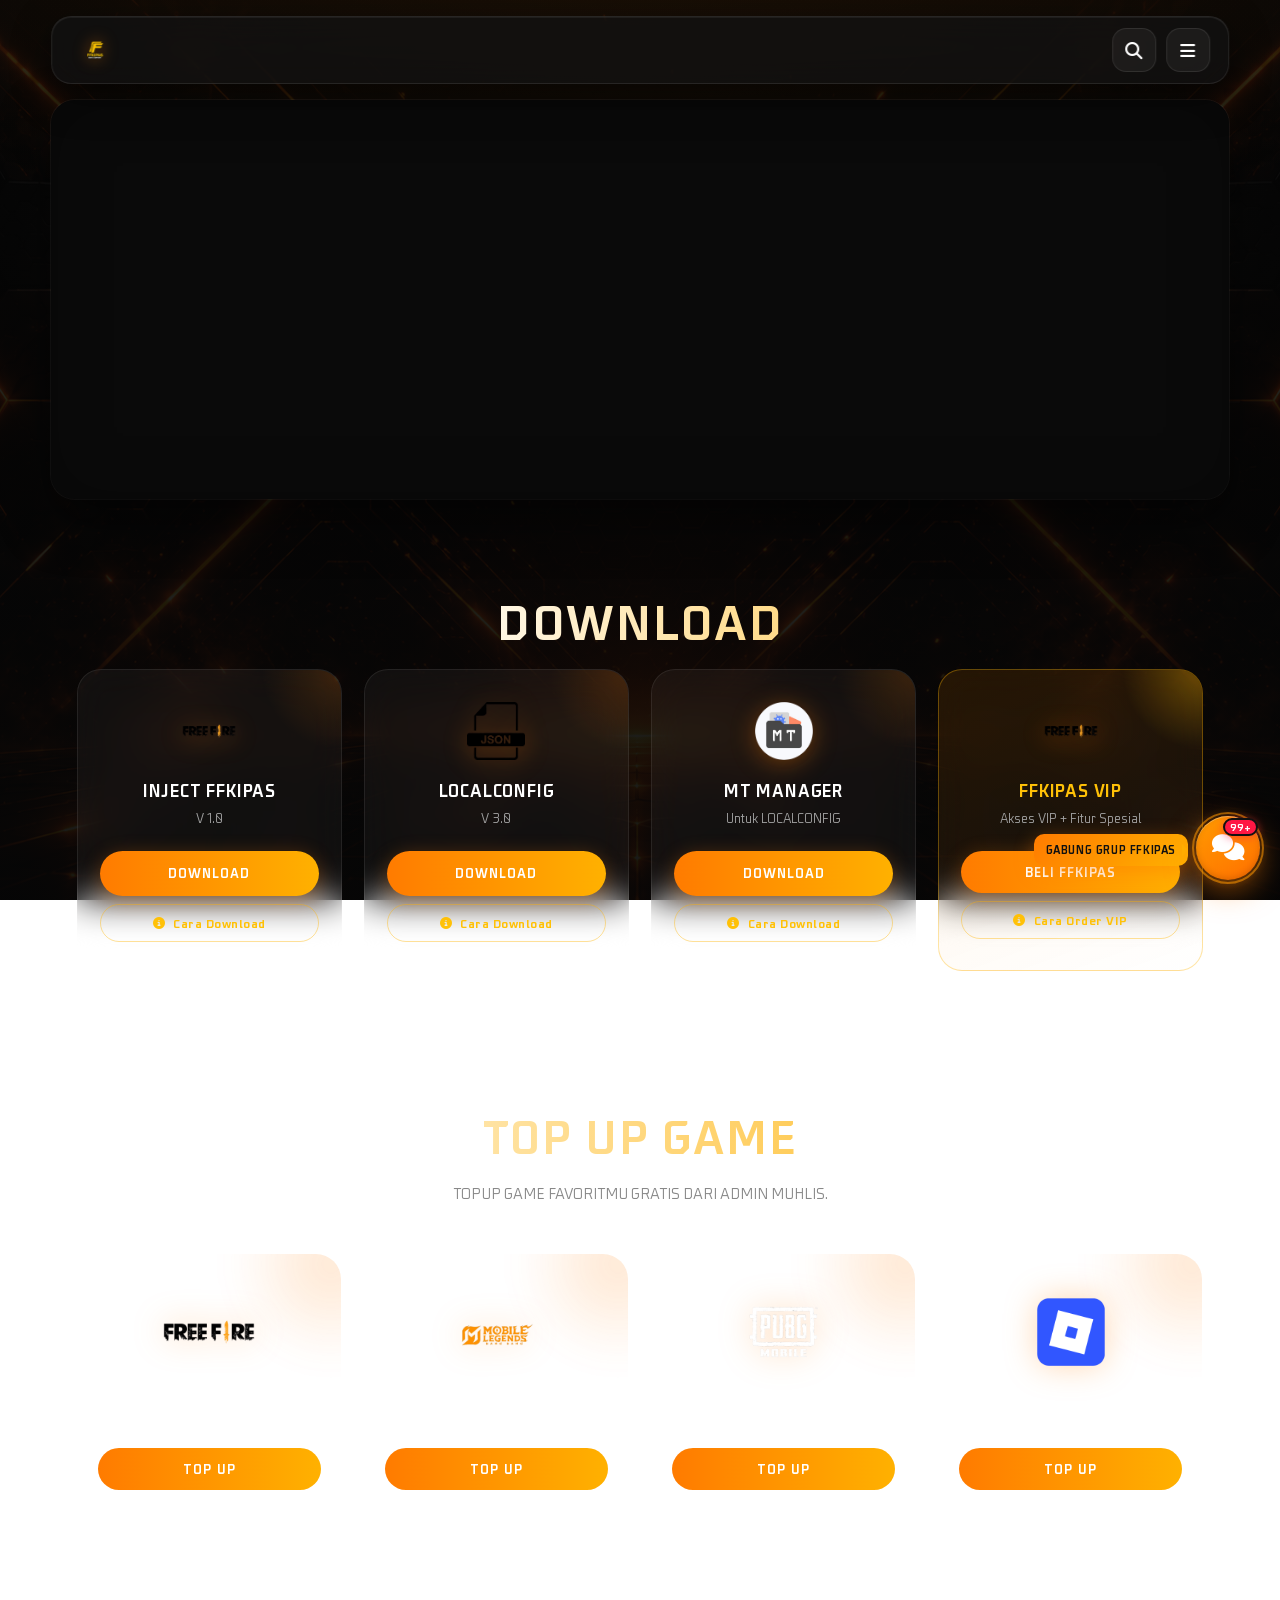
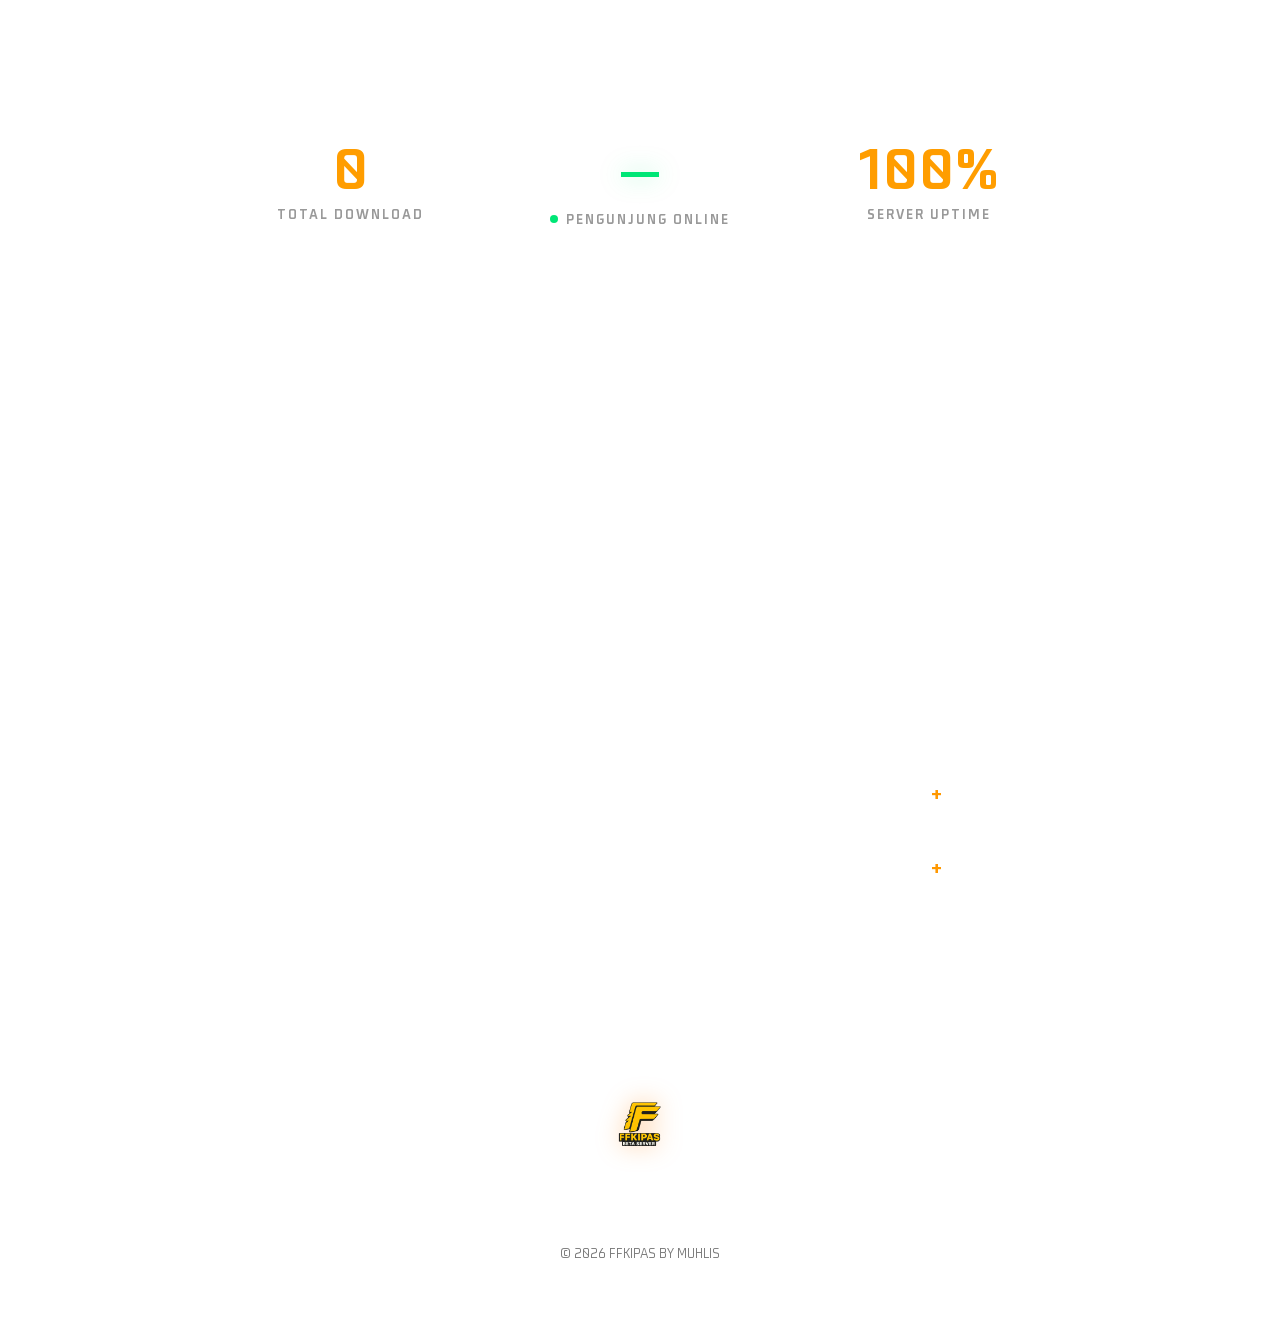
==== index.html @ 168adf54 "Add files via upload" ====
<!DOCTYPE html>
<html lang="id">
<head>
<meta charset="utf-8"/>
<meta content="width=device-width, initial-scale=1.0" name="viewport"/>
<title>FFKIPAS DOWNLOAD</title>
<meta content="Official Download Center FFKIPAS" name="description"/>
<meta content="FFKIPAS BY MUHLIS" property="og:title"/>
<meta content="Download versi terbaru FFKIPAS" property="og:description"/>
<meta content="assets/og-image.png" property="og:image"/>
<meta content="website" property="og:type"/>
<link href="assets/favicon.png" rel="icon"/>
<link href="https://fonts.googleapis.com" rel="preconnect"/>
<link crossorigin="" href="https://fonts.gstatic.com" rel="preconnect"/>
<link href="https://fonts.googleapis.com/css2?family=Orbitron:wght@600;700;800;900&family=Oxanium:wght@500;600;700;800&family=Outfit:wght@300;400;500;600;700;800&display=swap" rel="stylesheet"/>
<link href="style.css?v=20260812n" rel="stylesheet"/>
<link rel="stylesheet" href="https://cdnjs.cloudflare.com/ajax/libs/font-awesome/6.7.2/css/all.min.css">
</head>
<body>

<header class="header">
    <a href="#" class="logo">
        <img src="assets/logo.png" alt="FFKIPAS">
    </a>
    <div class="header-actions">
        <button class="glass-btn" id="searchBtn" title="Cari">
            <i class="fa-solid fa-magnifying-glass"></i>
        </button>
        <button class="glass-btn" id="menuBtn" title="Menu">
            <i class="fa-solid fa-bars"></i>
        </button>
    </div>
</header>

<!-- SIDE MENU -->
<div class="menu-overlay" id="menuOverlay"></div>
<nav class="side-menu" id="sideMenu">
    <div class="side-menu-header">
        <img src="assets/logo.png" alt="FFKIPAS">
        <span>FFKIPAS</span>
        <button class="menu-close" id="menuClose" type="button">×</button>
    </div>
    <a href="#home" class="side-link"><i class="fa-solid fa-house"></i> Beranda</a>
    <a href="#download" class="side-link"><i class="fa-solid fa-download"></i> Download</a>
    <a href="#topup" class="side-link"><i class="fa-solid fa-gem"></i> Top Up</a>
    <a href="#history" class="side-link"><i class="fa-solid fa-clock-rotate-left"></i> Riwayat</a>
    <a href="#faq" class="side-link"><i class="fa-solid fa-circle-question"></i> FAQ</a>
    <div class="side-menu-footer">
        <a href="https://wa.me/6283138876438" target="_blank"><i class="fa-brands fa-whatsapp"></i> WhatsApp</a>
        <a href="https://t.me/ini_muhlis2" target="_blank"><i class="fa-brands fa-telegram"></i> Telegram</a>
    </div>
</nav>

<!-- SEARCH PANEL -->
<div class="search-overlay" id="searchOverlay"></div>
<div class="search-panel" id="searchPanel">
    <div class="search-panel-box">
        <div class="search-panel-header">
            <i class="fa-solid fa-magnifying-glass"></i>
            <input type="text" id="globalSearch" placeholder="Search..." autocomplete="off">
            <button type="button" id="searchClose" class="search-close">×</button>
        </div>
        <div class="search-results" id="searchResults">
            <button type="button" class="search-item" data-target="download">
                <i class="fa-solid fa-download"></i>
                <div>
                    <strong>Download</strong>
                    <span>Inject FFKIPAS, LocalConfig, MT Manager</span>
                </div>
            </button>
            <button type="button" class="search-item" data-target="topup">
                <i class="fa-solid fa-gem"></i>
                <div>
                    <strong>Top Up Game</strong>
                    <span>Free Fire, MLBB, PUBG, Roblox</span>
                </div>
            </button>
            <button type="button" class="search-item" data-target="history">
                <i class="fa-solid fa-clock-rotate-left"></i>
                <div>
                    <strong>Riwayat Transaksi</strong>
                    <span>Lihat pesanan sebelumnya</span>
                </div>
            </button>
            <button type="button" class="search-item" data-target="faq">
                <i class="fa-solid fa-circle-question"></i>
                <div>
                    <strong>FAQ</strong>
                    <span>Pertanyaan seputar FFKIPAS</span>
                </div>
            </button>
        </div>
        <div class="search-empty" id="searchEmpty" style="display:none">
            Tidak ada hasil untuk pencarian ini
        </div>
    </div>
</div>

<section class="slider" id="home">
    <video class="slide-video" id="heroVideo"
        src="assets/slider/banner.mp4"
        muted
        playsinline
        autoplay
        loop
        preload="metadata"
        poster="assets/slider/download.png">
    </video>
</section>

<section id="download">
    <h2>DOWNLOAD</h2>
    <div class="card-grid">
        <div class="download-card">
            <div class="icon">
                <img src="assets/icon/ffkipas.png" alt="FFKIPAS">
            </div>
            <h3>INJECT FFKIPAS</h3>
            <p>V 1.0</p>
            <div class="card-btns">
                <a class="btn-primary" href="https://sfile.co/xZzMhGPlLZ4">Download</a>
                <button type="button" class="btn-howto open-download-howto">
                    <i class="fa-solid fa-circle-info"></i> Cara Download
                </button>
            </div>
        </div>
        <div class="download-card">
            <div class="icon">
                <img src="assets/icon/localconfig.png" alt="JSON">
            </div>
            <h3>LOCALCONFIG</h3>
            <p>V 3.0</p>
            <div class="card-btns">
                <a class="btn-primary" href="https://sfile.co/tIhQIfM2EnD">Download</a>
                <button type="button" class="btn-howto open-download-howto">
                    <i class="fa-solid fa-circle-info"></i> Cara Download
                </button>
            </div>
        </div>
        <div class="download-card">
            <div class="icon">
                <img src="assets/icon/mtmanager.png" alt="MT Manager">
            </div>
            <h3>MT MANAGER</h3>
            <p>Untuk LOCALCONFIG</p>
            <div class="card-btns">
                <a class="btn-primary" href="https://www.mediafire.com/file/yq1in0o2zk83izl/MT+Manager.apk/file">Download</a>
                <button type="button" class="btn-howto open-download-howto">
                    <i class="fa-solid fa-circle-info"></i> Cara Download
                </button>
            </div>
        </div>
        <div class="download-card vip-card">
            <div class="icon">
                <img src="assets/icon/ffkipas.png" alt="FFKIPAS VIP">
            </div>
            <h3>FFKIPAS VIP</h3>
            <p>Akses VIP + Fitur Spesial</p>
            <div class="card-btns">
                <button type="button" class="btn-primary" id="openVipOrder">BELI FFKIPAS</button>
                <button type="button" class="btn-howto" id="openVipHowTo">
                    <i class="fa-solid fa-circle-info"></i> Cara Order VIP
                </button>
            </div>
        </div>
    </div>
</section>

<section id="topup">
    <h2>TOP UP GAME</h2>
    <p class="topup-desc">
        TOPUP GAME FAVORITMU GRATIS DARI ADMIN MUHLIS.
    </p>
    <div class="topup-grid">
        <div class="game-card" data-banner="assets/banner/freefire.webp" data-game="FREE FIRE">
            <img src="assets/games/freefire.png" alt="Free Fire"/>
            <h3>FREE FIRE</h3>
            <button>TOP UP</button>
        </div>
        <div class="game-card" data-banner="assets/banner/mlbb.webp" data-game="MOBILE LEGENDS">
            <img src="assets/games/mlbb.png" alt="Mobile Legends"/>
            <h3>MOBILE LEGENDS</h3>
            <button>TOP UP</button>
        </div>
        <div class="game-card" data-banner="assets/banner/pubg.webp" data-game="PUBG MOBILE">
            <img src="assets/games/pubg.png" alt="PUBG Mobile"/>
            <h3>PUBG MOBILE</h3>
            <button>TOP UP</button>
        </div>
        <div class="game-card" data-banner="assets/banner/roblox.webp" data-game="ROBLOX">
            <img src="assets/games/roblox.png" alt="Roblox"/>
            <h3>ROBLOX</h3>
            <button>TOP UP</button>
        </div>
    </div>
</section>




<section id="stats">
    <div class="stat">
        <h1 id="counter">0</h1>
        <p>TOTAL DOWNLOAD</p>
    </div>
    <div class="stat online-stat">
        <h1 id="onlineCounter">—</h1>
        <p><span class="online-live-dot" aria-hidden="true"></span> PENGUNJUNG ONLINE</p>
    </div>
    <div class="stat">
        <h1>100%</h1>
        <p>SERVER UPTIME</p>
    </div>
</section>

<section id="history">
    <h2>Riwayat Transaksi</h2>
    <div id="historyList"></div>
</section>

<section id="faq">
    <h2>FAQ</h2>
    <div class="faq-item">
        <button>Apa itu FFKIPAS?</button>
        <div>FFKIPAS ADALAH TOOLS UNTUK PEMAIN MENGGUNAKAN ITEM SEMUA GAME.</div>
    </div>
    <div class="faq-item">
        <button>Apakah Aman?</button>
        <div>YA FFKIPAS SANGAT MENJAGA KEAMANAN DATA PEMAIN.</div>
    </div>
</section>

<footer>
    <img src="assets/logo.png" alt="FFKIPAS"/>
    <h3>MUHLIS DEV</h3>
    <p>© 2026 FFKIPAS BY MUHLIS</p>
</footer>

<!-- TOPUP POPUP -->
<div class="popup" id="popup">
    <div class="popup-box">
        <span class="close" id="closePopup">×</span>
        <img class="popup-banner" id="popupBanner" src="assets/banner/freefire.webp" alt=""/>
        <h2 id="popupTitle">FREE FIRE</h2>
        <input id="uidInput" placeholder="Masukkan UID" type="text"/>
        <input id="serverInput" placeholder="Masukkan Zone ID" type="text" style="display:none"/>
        <h3>Pilih Nominal</h3>
        <div class="diamond-grid" id="diamondGrid"></div>
        <div class="custom-topup">
            <h3>Nominal Bebas Top Up</h3>
            <input type="number" id="customDiamond" placeholder="Masukkan jumlah Diamond / UC / Robux">
            <button id="addCustomTopup">Tambah Nominal</button>
        </div>
        <h3>Metode Pembayaran</h3>
        <div class="payment-grid">
            <div class="pay-card" data-pay="QRIS">
                <img src="assets/payment/qris.png" alt="QRIS"/>
                <p>QRIS</p>
            </div>
            <div class="pay-card" data-pay="DANA">
                <img src="assets/payment/dana.png" alt="DANA"/>
                <p>DANA</p>
            </div>
            <div class="pay-card" data-pay="GoPay">
                <img src="assets/payment/gopay.png" alt="GoPay"/>
                <p>GoPay</p>
            </div>
        </div>
        <div class="total-box">
            <div class="order-summary">
                <h3>Ringkasan Pesanan</h3>
                <p>Game : <span id="summaryGame">-</span></p>
                <p>UID : <span id="summaryUid">-</span></p>
                <p>Nominal : <span id="summaryItem">-</span></p>
                <p>Pembayaran : <span id="summaryPay">-</span></p>
                <p>Total : <span id="summaryPrice">Rp0</span></p>
            </div>
            <h3>Total</h3>
            <h2 id="totalPrice">Rp0</h2>
        </div>
        <button class="buy-btn" id="buyBtn">BELI SEKARANG</button>
    </div>
</div>

<!-- PROCESSING -->
<div class="processing" id="processing">
    <div class="processing-box">
        <div class="loader-circle"></div>
        <h2 id="loadingTitle">Memproses Pesanan...</h2>
        <p id="loadingDesc">Mohon tunggu sebentar.</p>
        <div class="progress">
            <div id="progressBar"></div>
        </div>
        <p id="progressText">0%</p>
    </div>
</div>

<!-- INVOICE -->
<div class="invoice" id="invoice">
    <div class="invoice-box">
        <div class="invoice-header">
            <img src="assets/logo.png" class="invoice-brand" alt=""/>
            <div>
                <h2>FFKIPAS</h2>
                <p>Premium Top Up Center</p>
            </div>
        </div>
        <hr class="invoice-line">
        <h2>Pesanan Berhasil</h2>
        <img id="invoiceLogo" src="" class="invoice-logo" alt=""/>
        <p><b>No. Invoice :</b> <span id="invoiceNumber">-</span></p>
        <p><b>Tanggal :</b> <span id="invoiceDate">-</span></p>
        <p>Status : <span id="invoiceStatus">🟡 Menunggu Pembayaran</span></p>
        <p><b>Game :</b> <span id="invoiceGame">-</span></p>
        <p><b>UID :</b> <span id="invoiceUid">-</span></p>
        <p><b>Nominal :</b> <span id="invoiceItem">-</span></p>
        <p><b>Pembayaran :</b> <span id="invoicePay">-</span></p>
        <p><b>Total :</b> <span id="invoicePrice">Rp0</span></p>
        <button id="copyInvoice">📋 Salin Invoice</button>
        <button id="downloadInvoice">📥 Download Invoice</button>
        <button id="closeInvoice">Tutup</button>
    </div>
</div>

<div class="toast" id="toast">
  <div class="toast-shine" aria-hidden="true"></div>
  <div class="toast-icon">✓</div>
  <div class="toast-body">
    <strong id="toastTitle">Berhasil</strong>
    <span id="toastMsg">Pesanan berhasil dibuat</span>
  </div>
</div>

<!-- Popunder -->
<script src="https://pl29896660.effectivecpmnetwork.com/85/b5/c2/85b5c2fe6104b465c6e6f5bb4deb3a22.js"></script>
<!-- Social Bar -->
<script src="https://pl29896662.effectivecpmnetwork.com/20/06/c7/2006c7c18b1bd25a644a2f8799d58457.js"></script>


<!-- CARA DOWNLOAD -->
<div class="popup" id="downloadHowToPopup">
    <div class="popup-box vip-howto-box">
        <span class="close" id="closeDownloadHowTo">×</span>
        <div class="vip-badge"><i class="fa-solid fa-download"></i> Cara Download</div>
        <h2>Download FFKIPAS</h2>

        <div class="tutorial-video-wrap">
            <p class="tutorial-video-label">Video Tutorial</p>
            <!-- Ganti file di assets/tutorial-download.mp4 ATAU isi data-youtube di bawah -->
            <div class="tutorial-video-box" id="tutorialVideoBox"
                 data-youtube="">
                <video id="tutorialVideo"
                    class="tutorial-video"
                    controls
                    playsinline
                    preload="metadata"
                    poster="assets/slider/download.png">
                    <source src="assets/tutorial-download.mp4" type="video/mp4" />
                    Browser kamu tidak mendukung video.
                </video>
                <!-- Kalau pakai YouTube: isi data-youtube="VIDEO_ID" di tutorialVideoBox, video di atas diganti iframe oleh script -->
            </div>
            <p class="tutorial-video-hint">Tonton dulu biar gak salah pasang</p>
        </div>

        <ol class="vip-howto-steps">
            <li><strong>Pilih file</strong> — Inject FFKIPAS / LocalConfig / MT Manager.</li>
            <li><strong>Klik Download</strong> — ikuti link (sfile / MediaFire).</li>
            <li><strong>Selesaikan iklan</strong> — klik 3x sampai file terbuka (support admin).</li>
            <li><strong>Install / pasang</strong> — Inject di HP; LocalConfig pakai <em>MT Manager</em>.</li>
        </ol>
        <p class="vip-howto-note">
            <strong>Tips:</strong> Aktifkan “Izinkan dari sumber tidak dikenal” di pengaturan HP bila diminta.
            Butuh akses VIP penuh? Order di kartu <strong>FFKIPAS VIP</strong>.
        </p>
        <button type="button" class="buy-btn" id="downloadHowToCloseBtn">Mengerti</button>
    </div>
</div>

<!-- VIP HOW TO ORDER -->
<div class="popup" id="vipHowToPopup">
    <div class="popup-box vip-howto-box">
        <span class="close" id="closeVipHowTo">×</span>
        <div class="vip-badge"><i class="fa-solid fa-circle-info"></i> Cara Order</div>
        <h2>Order FFKIPAS VIP</h2>
        <ol class="vip-howto-steps">
            <li><strong>Pilih paket</strong> (1–8 hari) & isi nama + kontak.</li>
            <li><strong>Bayar QRIS</strong> sesuai nominal paket.</li>
            <li><strong>Upload bukti TF</strong> — wajib, baru order masuk admin.</li>
            <li><strong>Chat privat terbuka</strong> — tunggu admin verifikasi & proses (biasanya 5–15 menit).</li>
        </ol>
        <p class="vip-howto-note">Jam operasional: <strong>09.00 – 23.00 WIB</strong>. Di luar jam tetap bisa order; dibalas saat admin online.</p>
        <button type="button" class="buy-btn" id="vipHowToBuy">Order Sekarang</button>
    </div>
</div>

<!-- VIP ORDER POPUP -->
<div class="popup" id="vipPopup">
    <div class="popup-box vip-popup-box">
        <span class="close" id="closeVipPopup">×</span>
        <div class="vip-step" id="vipStepForm">
            <div class="vip-badge"><i class="fa-solid fa-crown"></i> FFKIPAS VIP</div>
            <h2>Order FFKIPAS VIP</h2>
            <p class="vip-desc">Pilih paket, isi data, bayar QRIS + upload bukti TF. Chat privat terbuka setelah bukti terkirim.</p>
            <div class="vip-pack-grid" id="vipPackGrid"></div>
            <div class="vip-features-box" id="vipFeaturesBox">
                <strong>Isi paket VIP:</strong>
                <ul>
                    <li>Akses FFKIPAS VIP penuh selama masa aktif</li>
                    <li>Chat privat langsung dengan admin</li>
                    <li>Prioritas proses & support</li>
                    <li>Update fitur selama masa paket</li>
                </ul>
            </div>
            <div class="vip-price-tag">Total: Rp<span id="vipPriceLabel">20.000</span></div>
            <p class="vip-pack-selected" id="vipPackSelectedLabel">Paket: 1 Hari</p>
            <div class="vip-coupon-row">
                <input id="vipCouponInput" type="text" maxlength="20" placeholder="Kode kupon (opsional)" autocomplete="off"/>
                <button type="button" id="vipCouponBtn">Pakai</button>
            </div>
            <p class="vip-coupon-msg" id="vipCouponMsg" style="display:none"></p>
            <input id="vipNameInput" type="text" maxlength="24" placeholder="Nama panggilan kamu" autocomplete="off"/>
            <input id="vipContactInput" type="text" maxlength="40" placeholder="No. WhatsApp / Telegram" autocomplete="off"/>
            <input id="vipNoteInput" type="text" maxlength="80" placeholder="Catatan (opsional)" autocomplete="off"/>
            <button type="button" class="buy-btn" id="vipContinueBtn">Lanjut ke Pembayaran QRIS</button>
        </div>
        <div class="vip-step" id="vipStepPay" style="display:none">
            <div class="vip-badge"><i class="fa-solid fa-qrcode"></i> Pembayaran QRIS</div>
            <h2>Scan QRIS</h2>
            <p class="vip-order-meta">Order ID: <strong id="vipOrderIdLabel">-</strong></p>
            <p class="vip-order-meta">Paket: <strong id="vipPayPackLabel">1 Hari</strong></p>
            <p class="vip-order-meta">Total: <strong id="vipPayAmount">Rp20.000</strong> · QRIS</p>
            <div class="vip-qris-wrap">
                <img src="assets/payment/qris-vip.jpeg" alt="QRIS FFKIPAS VIP" id="vipQrisImg" class="vip-qris-img"/>
            </div>
            <p class="vip-pay-hint">Transfer dulu, lalu <strong>wajib upload bukti TF</strong>. Order baru masuk ke admin setelah bukti terkirim.</p>
            <div class="vip-proof-box">
                <input type="file" id="vipProofInput" accept="image/*" hidden>
                <button type="button" class="vip-proof-btn" id="vipProofBtn">
                    <i class="fa-solid fa-camera"></i>
                    <span id="vipProofLabel">Upload Bukti Transfer</span>
                </button>
                <div class="vip-proof-preview" id="vipProofPreview" style="display:none">
                    <img id="vipProofImg" src="" alt="Bukti TF">
                    <button type="button" class="vip-proof-remove" id="vipProofRemove" title="Ganti">×</button>
                </div>
            </div>
            <button type="button" class="buy-btn" id="vipPaidBtn" disabled>Kirim Bukti &amp; Buka Chat</button>
            <button type="button" class="vip-back-btn" id="vipBackBtn">← Kembali</button>
        </div>
    </div>
</div>

<!-- VIP PRIVATE CHAT (1 room per order) -->
<div class="group-chat-overlay" id="vipChatOverlay"></div>
<div class="group-chat-panel vip-chat-panel" id="vipChatPanel">
    <div class="gc-header">
        <div class="gc-header-left">
            <div class="gc-avatar vip-avatar"><i class="fa-solid fa-crown"></i></div>
            <div>
                <strong id="vipChatTitle">CHAT VIP</strong>
                <span id="vipChatSub">Order privat</span>
            </div>
        </div>
        <div class="gc-header-actions">
            <button type="button" class="gc-close" id="vipChatClose" aria-label="Tutup">×</button>
        </div>
    </div>
    <div class="vip-order-banner" id="vipOrderBanner">
        <div class="vip-banner-row">
            <span id="vipBannerText">Order VIP · menunggu verifikasi</span>
            <button type="button" class="vip-copy-id" id="vipCopyOrderId" title="Salin Order ID">
                <i class="fa-regular fa-copy"></i> Salin ID
            </button>
        </div>
        <div class="vip-status-track" id="vipStatusTrack" aria-label="Status order">
            <div class="vst-step" data-step="wait"><span class="vst-dot"></span><span class="vst-label">Menunggu verifikasi</span></div>
            <div class="vst-line"></div>
            <div class="vst-step" data-step="process"><span class="vst-dot"></span><span class="vst-label">Diproses</span></div>
            <div class="vst-line"></div>
            <div class="vst-step" data-step="done"><span class="vst-dot"></span><span class="vst-label">Selesai</span></div>
        </div>
    </div>
    <div class="vip-admin-actions" id="vipAdminActions" style="display:none">
        <button type="button" class="vip-act-btn process" id="vipBtnProcess" title="Tandai sedang diproses">
            <i class="fa-solid fa-spinner"></i> Pesanan diproses
        </button>
        <button type="button" class="vip-act-btn done" id="vipBtnDone" title="Tandai selesai">
            <i class="fa-solid fa-check"></i> Pesanan selesai
        </button>
    </div>
    <div class="gc-messages" id="vipMessages">
        <div class="gc-empty">Belum ada pesan.</div>
    </div>
    <form class="gc-input-bar" id="vipForm">
        <input type="file" id="vipImageInput" accept="image/*" hidden>
        <button type="button" id="vipImageBtn" title="Kirim gambar / bukti transfer"><i class="fa-solid fa-image"></i></button>
        <input type="text" id="vipInput" maxlength="300" placeholder="Tulis pesan ke admin..." autocomplete="off">
        <button type="submit" id="vipSend"><i class="fa-solid fa-paper-plane"></i></button>
    </form>
</div>

<!-- VIP ORDERS LIST (my private rooms) -->
<div class="popup" id="vipListPopup">
    <div class="popup-box vip-list-box">
        <span class="close" id="closeVipList">×</span>
        <h2 id="vipListTitle"><i class="fa-solid fa-crown"></i> Chat VIP Saya</h2>
        <p class="vip-desc" id="vipListDesc">Setiap order punya ruang chat sendiri.</p>
        <div class="vip-filter-bar" id="vipFilterBar" style="display:none">
            <button type="button" class="vip-filter-btn active" data-filter="all">Aktif</button>
            <button type="button" class="vip-filter-btn" data-filter="wait">Menunggu</button>
            <button type="button" class="vip-filter-btn" data-filter="process">Diproses</button>
            <button type="button" class="vip-filter-btn" data-filter="done">Selesai</button>
            <button type="button" class="vip-filter-btn" data-filter="archived">Arsip</button>
        </div>
        <div id="vipOrdersList" class="vip-orders-list"></div>
        <div class="vip-join-by-id" id="vipJoinById">
            <input type="text" id="vipJoinIdInput" maxlength="24" placeholder="Kode Order (opsional)" autocomplete="off"/>
            <button type="button" id="vipJoinIdBtn">Buka</button>
        </div>
        <button type="button" class="buy-btn" id="vipNewOrderFromList">+ Order VIP Baru</button>
    </div>
</div>

<!-- GROUP CHAT ROOM -->
<div class="group-chat-overlay" id="groupChatOverlay"></div>
<div class="group-chat-panel" id="groupChatPanel">
    <div class="gc-header">
        <div class="gc-header-left">
            <div class="gc-avatar"><i class="fa-solid fa-users"></i></div>
            <div>
                <strong>GRUP FFKIPAS ID</strong>
                <span id="gcOnlineLabel">Online</span>
            </div>
        </div>
        <div class="gc-header-actions">
            <button type="button" class="gc-rename" id="gcRenameBtn" title="Ganti nama"><i class="fa-solid fa-pen"></i></button>
            <button type="button" class="gc-close" id="groupChatClose" aria-label="Tutup">×</button>
        </div>
    </div>
    <div class="gc-messages" id="gcMessages">
        <div class="gc-empty" id="gcEmpty">Belum ada pesan. Jadi yang pertama!</div>
    </div>
    <div class="gc-name-bar" id="gcNameBar">
        <div class="gc-profile-pick">
            <input type="file" id="gcAvatarInput" accept="image/*" hidden>
            <button type="button" id="gcAvatarBtn" title="Foto profil">
                <img id="gcAvatarPreview" src="" alt="" style="display:none">
                <i class="fa-solid fa-camera" id="gcAvatarIcon"></i>
            </button>
        </div>
        <input type="text" id="gcNameInput" maxlength="16" placeholder="Nama panggilan kamu..." autocomplete="off">
        <button type="button" id="gcSaveName">Masuk</button>
    </div>
    <div class="gc-reply-bar" id="gcReplyBar" style="display:none">
        <div class="gc-reply-preview">
            <i class="fa-solid fa-reply"></i>
            <div class="gc-reply-info">
                <strong id="gcReplyName">Nama</strong>
                <span id="gcReplyText">Pesan...</span>
            </div>
        </div>
        <button type="button" class="gc-reply-cancel" id="gcReplyCancel" title="Batal balas">×</button>
    </div>
    <form class="gc-input-bar" id="gcForm" style="display:none">
        <input type="file" id="gcImageInput" accept="image/*" hidden>
        <button type="button" id="gcImageBtn" title="Kirim gambar"><i class="fa-solid fa-image"></i></button>
        <input type="text" id="gcInput" maxlength="200" placeholder="Tulis pesan..." autocomplete="off">
        <button type="submit" id="gcSend"><i class="fa-solid fa-paper-plane"></i></button>
    </form>
</div>

<div class="floating-chat">
    <div class="chat-menu" id="chatMenu">
        <div class="chat-menu-header">
            <div class="chat-admin">
                <div class="chat-avatar">
                    <img src="assets/logo.png" alt="Admin">
                    <span class="chat-online-dot" id="adminStatusDot"></span>
                </div>
                <div class="chat-admin-info">
                    <strong>MUHLIS KIPAS</strong>
                    <span id="adminStatusText" class="admin-status online">Online</span>
                </div>
            </div>
        </div>
        <div class="chat-menu-list">
            <button type="button" class="chat-item chat-live" id="openGroupChat">
                <div class="chat-item-icon"><i class="fa-solid fa-users"></i></div>
                <div class="chat-item-text">
                    <strong>GRUP FFKIPAS ID</strong>
                    <span>join grup ffkipas</span>
                </div>
                <i class="fa-solid fa-bolt chat-arrow"></i>
            </button>
            <button type="button" class="chat-item chat-vip" id="openVipChatsBtn">
                <div class="chat-item-icon"><i class="fa-solid fa-crown"></i></div>
                <div class="chat-item-text">
                    <strong id="vipMenuLabel">Chat VIP Saya</strong>
                    <span id="vipMenuSub">Order & support privat</span>
                </div>
                <i class="fa-solid fa-bolt chat-arrow"></i>
            </button>
            <a href="https://wa.me/6283138876438" target="_blank" class="chat-item chat-wa">
                <div class="chat-item-icon"><i class="fa-brands fa-whatsapp"></i></div>
                <div class="chat-item-text">
                    <strong>WhatsApp</strong>
                    <span>Chat langsung admin</span>
                </div>
                <i class="fa-solid fa-arrow-up-right-from-square chat-arrow"></i>
            </a>
            <a href="https://t.me/ini_muhlis2" target="_blank" class="chat-item chat-tg">
                <div class="chat-item-icon"><i class="fa-brands fa-telegram"></i></div>
                <div class="chat-item-text">
                    <strong>Telegram</strong>
                    <span>Hubungi via Telegram</span>
                </div>
                <i class="fa-solid fa-arrow-up-right-from-square chat-arrow"></i>
            </a>
            <a href="https://whatsapp.com/channel/0029VbC3EOH9xVJZHfZ3qJ00" target="_blank" class="chat-item chat-ch">
                <div class="chat-item-icon"><i class="fa-brands fa-whatsapp"></i></div>
                <div class="chat-item-text">
                    <strong>Saluran WA</strong>
                    <span>Update & info terbaru</span>
                </div>
                <i class="fa-solid fa-arrow-up-right-from-square chat-arrow"></i>
            </a>
        </div>
        <div class="chat-menu-footer">
            <i class="fa-solid fa-shield-halved"></i>
            Respon cepat • 24 jam
        </div>
    </div>
    <button id="chatToggle" title="GRUP FFKIPAS ID" type="button">
        <i class="fa-solid fa-comments chat-icon-open"></i>
        <i class="fa-solid fa-xmark chat-icon-close"></i>
        <span class="chat-badge">99+</span>
    </button>
    <div class="chat-fab-label" id="chatFabLabel">GABUNG GRUP FFKIPAS</div>
</div>


<!-- Firebase (Group Chat) -->
<script src="https://www.gstatic.com/firebasejs/10.12.2/firebase-app-compat.js"></script>
<script src="https://www.gstatic.com/firebasejs/10.12.2/firebase-database-compat.js"></script>

<script src="script.js?v=20260812n"></script>
</body>
</html>
---- style.css ----
/* GFF Latin — Free Fire official font */
@font-face {
  font-family: 'GFF Latin';
  src: url('assets/fonts/GFF-Latin-Thin.woff2') format('woff2'),
       url('assets/fonts/GFF-Latin-Thin.woff') format('woff'),
       url('assets/fonts/GFF-Latin-Thin.ttf') format('truetype');
  font-weight: 100;
  font-style: normal;
  font-display: swap;
}
@font-face {
  font-family: 'GFF Latin';
  src: url('assets/fonts/GFF-Latin-Regular.woff2') format('woff2'),
       url('assets/fonts/GFF-Latin-Regular.woff') format('woff'),
       url('assets/fonts/GFF-Latin-Regular.ttf') format('truetype');
  font-weight: 400;
  font-style: normal;
  font-display: swap;
}
@font-face {
  font-family: 'GFF Latin';
  src: url('assets/fonts/GFF-Latin-Medium.woff2') format('woff2'),
       url('assets/fonts/GFF-Latin-Medium.woff') format('woff'),
       url('assets/fonts/GFF-Latin-Medium.ttf') format('truetype');
  font-weight: 500;
  font-style: normal;
  font-display: swap;
}
@font-face {
  font-family: 'GFF Latin';
  src: url('assets/fonts/GFF-Latin-Bold.woff2') format('woff2'),
       url('assets/fonts/GFF-Latin-Bold.woff') format('woff'),
       url('assets/fonts/GFF-Latin-Bold.ttf') format('truetype');
  font-weight: 700;
  font-style: normal;
  font-display: swap;
}

/*====================================
FFKIPAS BY MUHLIS — PREMIUM UI V4
Neon Glass • Modern • Clean
====================================*/

:root {
  --primary: #ff7b00;
  --secondary: #ffb100;
  --accent: #ff9d00;
  --bg: #060606;
  --card: rgba(255, 255, 255, 0.045);
  --card-hover: rgba(255, 255, 255, 0.07);
  --border: rgba(255, 255, 255, 0.08);
  --border-glow: rgba(255, 123, 0, 0.35);
  --text: #ffffff;
  --muted: #a0a0a0;
  --radius: 22px;
  --radius-sm: 14px;
  --shadow: 0 20px 50px rgba(0, 0, 0, 0.4);
  --glow: 0 0 40px rgba(255, 123, 0, 0.25);
  --font: "GFF Latin", "Outfit", system-ui, sans-serif;
  --font-display: "GFF Latin", "Orbitron", "Oxanium", sans-serif;
  --font-tech: "GFF Latin", "Oxanium", "Orbitron", sans-serif;
}

* {
  margin: 0;
  padding: 0;
  box-sizing: border-box;
  scroll-behavior: smooth;
}

html {
  overflow-x: hidden;
}

body {
  font-family: var(--font);
  background:
    radial-gradient(ellipse 80% 50% at 50% -20%, rgba(255, 123, 0, 0.12), transparent),
    linear-gradient(rgba(6, 6, 6, 0.85), rgba(6, 6, 6, 0.92)),
    url("assets/bg.webp");
  background-size: cover;
  background-position: center;
  background-attachment: fixed;
  color: var(--text);
  overflow-x: hidden;
  line-height: 1.5;
  -webkit-font-smoothing: antialiased;
}

/*==============================
HEADER — Floating Glass
==============================*/
.header {
  position: fixed;
  top: 16px;
  left: 50%;
  transform: translateX(-50%);
  width: 92%;
  max-width: 1180px;
  height: 68px;
  padding: 0 18px 0 22px;
  display: flex;
  align-items: center;
  justify-content: space-between;
  background: rgba(18, 18, 18, 0.72);
  backdrop-filter: blur(22px);
  -webkit-backdrop-filter: blur(22px);
  border: 1px solid rgba(255, 255, 255, 0.09);
  border-radius: 20px;
  z-index: 9999;
  box-shadow:
    0 12px 40px rgba(0, 0, 0, 0.45),
    inset 0 1px 0 rgba(255, 255, 255, 0.06);
  transition: height 0.3s ease, background 0.3s ease, box-shadow 0.3s ease;
}

.header.scrolled,
header.scrolled {
  height: 60px;
  background: rgba(12, 12, 12, 0.88);
  box-shadow:
    0 12px 40px rgba(0, 0, 0, 0.5),
    0 0 30px rgba(255, 123, 0, 0.12);
  border-color: rgba(255, 123, 0, 0.2);
}

.logo {
  display: flex;
  align-items: center;
  gap: 12px;
  text-decoration: none;
}

.logo img {
  width: 42px;
  height: 42px;
  object-fit: contain;
  filter: drop-shadow(0 0 8px rgba(255, 123, 0, 0.4));
  transition: transform 0.3s ease;
}

.logo:hover img {
  transform: scale(1.06) rotate(-4deg);
}

.header-actions {
  display: flex;
  gap: 10px;
}

.glass-btn {
  width: 44px;
  height: 44px;
  border-radius: 14px;
  border: 1px solid rgba(255, 255, 255, 0.09);
  background: rgba(255, 255, 255, 0.05);
  color: #fff;
  font-size: 17px;
  cursor: pointer;
  transition: all 0.25s ease;
  display: flex;
  align-items: center;
  justify-content: center;
}

.glass-btn:hover {
  background: rgba(255, 123, 0, 0.18);
  border-color: rgba(255, 123, 0, 0.4);
  color: var(--primary);
  transform: translateY(-2px);
  box-shadow: 0 6px 20px rgba(255, 123, 0, 0.2);
}

.glass-btn.active {
  background: rgba(255, 123, 0, 0.22);
  border-color: rgba(255, 123, 0, 0.5);
  color: var(--primary);
}

/*==============================
SIDE MENU
==============================*/
.menu-overlay {
  position: fixed;
  inset: 0;
  background: rgba(0, 0, 0, 0.55);
  backdrop-filter: blur(4px);
  -webkit-backdrop-filter: blur(4px);
  opacity: 0;
  visibility: hidden;
  pointer-events: none;
  transition: opacity 0.3s ease, visibility 0.3s ease;
  z-index: 10010;
}

.menu-overlay.show {
  opacity: 1;
  visibility: visible;
  pointer-events: auto;
}

.side-menu {
  position: fixed;
  top: 0;
  right: 0;
  width: min(320px, 86vw);
  height: 100%;
  background: linear-gradient(180deg, #161616 0%, #0c0c0c 100%);
  border-left: 1px solid rgba(255, 123, 0, 0.25);
  box-shadow: -20px 0 50px rgba(0, 0, 0, 0.5);
  z-index: 10011;
  transform: translateX(110%);
  transition: transform 0.35s cubic-bezier(0.22, 1, 0.36, 1);
  display: flex;
  flex-direction: column;
  padding: 0 0 24px;
  overflow-y: auto;
  pointer-events: none; /* kritis: jangan blokir klik kanan saat tertutup */
  visibility: hidden;
}

.side-menu.open {
  transform: translateX(0);
  pointer-events: auto;
  visibility: visible;
}

.side-menu-header {
  display: flex;
  align-items: center;
  gap: 12px;
  padding: 22px 20px 18px;
  border-bottom: 1px solid rgba(255, 255, 255, 0.07);
  position: relative;
}

.side-menu-header img {
  width: 40px;
  height: 40px;
  object-fit: contain;
  filter: drop-shadow(0 0 8px rgba(255, 123, 0, 0.35));
}

.side-menu-header span {
  font-family: var(--font-display);
  font-weight: 800;
  font-size: 18px;
  letter-spacing: 1.5px;
  color: #ffb100;
}

.menu-close {
  margin-left: auto;
  width: 40px;
  height: 40px;
  border: 1px solid rgba(255, 255, 255, 0.1);
  border-radius: 12px;
  background: rgba(255, 255, 255, 0.05);
  color: #fff;
  font-size: 24px;
  line-height: 1;
  cursor: pointer;
  transition: all 0.2s ease;
}

.menu-close:hover {
  background: rgba(255, 123, 0, 0.2);
  border-color: rgba(255, 123, 0, 0.45);
  color: #ff7b00;
}

.side-link {
  display: flex;
  align-items: center;
  gap: 14px;
  padding: 15px 22px;
  color: #ddd;
  text-decoration: none;
  font-family: var(--font-tech);
  font-size: 14px;
  font-weight: 600;
  letter-spacing: 0.6px;
  text-transform: uppercase;
  border-bottom: 1px solid rgba(255, 255, 255, 0.04);
  transition: all 0.25s ease;
}

.side-link i {
  width: 22px;
  text-align: center;
  color: #ff9800;
  font-size: 16px;
}

.side-link:hover {
  background: rgba(255, 123, 0, 0.1);
  color: #fff;
  padding-left: 28px;
}

.side-menu-footer {
  margin-top: auto;
  padding: 20px 18px 0;
  display: flex;
  flex-direction: column;
  gap: 10px;
}

.side-menu-footer a {
  display: flex;
  align-items: center;
  justify-content: center;
  gap: 10px;
  padding: 13px;
  border-radius: 14px;
  text-decoration: none;
  font-weight: 700;
  font-size: 14px;
  transition: transform 0.2s, box-shadow 0.2s;
}

.side-menu-footer a:first-child {
  background: linear-gradient(90deg, #25d366, #128c7e);
  color: #fff;
}

.side-menu-footer a:last-child {
  background: linear-gradient(90deg, #2aabee, #229ed9);
  color: #fff;
}

.side-menu-footer a:hover {
  transform: translateY(-2px);
  box-shadow: 0 8px 20px rgba(0, 0, 0, 0.3);
}

/*==============================
SEARCH PANEL
==============================*/
.search-overlay {
  position: fixed;
  inset: 0;
  background: rgba(0, 0, 0, 0.6);
  backdrop-filter: blur(6px);
  -webkit-backdrop-filter: blur(6px);
  opacity: 0;
  visibility: hidden;
  pointer-events: none;
  transition: opacity 0.25s ease, visibility 0.25s ease;
  z-index: 10020;
}

.search-overlay.show {
  opacity: 1;
  visibility: visible;
  pointer-events: auto;
}

.search-panel {
  position: fixed;
  top: 0;
  left: 0;
  right: 0;
  z-index: 10021;
  display: flex;
  justify-content: center;
  padding: 18px 16px 0;
  pointer-events: none;
  opacity: 0;
  visibility: hidden;
  transform: translateY(-12px);
  transition: opacity 0.25s ease, transform 0.25s ease, visibility 0.25s ease;
}

.search-panel.show {
  opacity: 1;
  visibility: visible;
  transform: translateY(0);
  pointer-events: auto;
}

.search-panel-box {
  width: min(520px, 100%);
  background: linear-gradient(180deg, #1a1a1a, #111);
  border: 1px solid rgba(255, 123, 0, 0.28);
  border-radius: 20px;
  box-shadow:
    0 24px 60px rgba(0, 0, 0, 0.55),
    0 0 40px rgba(255, 123, 0, 0.12);
  overflow: hidden;
  margin-top: 70px;
}

.search-panel-header {
  display: flex;
  align-items: center;
  gap: 12px;
  padding: 14px 16px;
  border-bottom: 1px solid rgba(255, 255, 255, 0.07);
}

.search-panel-header > i {
  color: #ff9800;
  font-size: 16px;
  flex-shrink: 0;
}

#globalSearch {
  flex: 1;
  background: none;
  border: none;
  outline: none;
  color: #fff;
  font-size: 15px;
  font-family: inherit;
  min-width: 0;
}

#globalSearch::placeholder {
  color: #666;
}

.search-close {
  width: 36px;
  height: 36px;
  border: 1px solid rgba(255, 255, 255, 0.1);
  border-radius: 10px;
  background: rgba(255, 255, 255, 0.05);
  color: #fff;
  font-size: 20px;
  line-height: 1;
  cursor: pointer;
  flex-shrink: 0;
  transition: all 0.2s;
}

.search-close:hover {
  background: rgba(255, 123, 0, 0.2);
  border-color: rgba(255, 123, 0, 0.4);
  color: #ff7b00;
}

.search-results {
  padding: 8px;
  max-height: min(420px, 55vh);
  overflow-y: auto;
}

.search-item {
  width: 100%;
  display: flex;
  align-items: center;
  gap: 14px;
  padding: 13px 14px;
  border: none;
  border-radius: 14px;
  background: transparent;
  color: #fff;
  text-align: left;
  cursor: pointer;
  transition: background 0.2s;
  font-family: inherit;
}

.search-item:hover,
.search-item.active {
  background: rgba(255, 123, 0, 0.12);
}

.search-item i {
  width: 40px;
  height: 40px;
  border-radius: 12px;
  background: rgba(255, 140, 0, 0.12);
  border: 1px solid rgba(255, 170, 0, 0.25);
  display: flex;
  align-items: center;
  justify-content: center;
  color: #ffb300;
  font-size: 15px;
  flex-shrink: 0;
}

.search-item strong {
  display: block;
  font-size: 14px;
  font-weight: 700;
  margin-bottom: 2px;
}

.search-item span {
  display: block;
  font-size: 12px;
  color: #888;
}

.search-item.hidden-item {
  display: none;
}

.search-empty {
  padding: 28px 16px;
  text-align: center;
  color: #777;
  font-size: 14px;
}


/*==============================
SLIDER — Single Video
==============================*/
.slider {
  width: 92%;
  max-width: 1180px;
  margin: 100px auto 36px;
  overflow: hidden;
  border-radius: 24px;
  box-shadow:
    0 20px 50px rgba(0, 0, 0, 0.5),
    0 0 0 1px rgba(255, 255, 255, 0.06);
  position: relative;
  background: #0a0a0a;
}

.slider::after {
  content: "";
  position: absolute;
  inset: 0;
  border-radius: 24px;
  pointer-events: none;
  box-shadow: inset 0 0 60px rgba(0, 0, 0, 0.25);
  z-index: 2;
}

.slider .slide-video {
  width: 100%;
  aspect-ratio: 1920 / 650;
  height: auto;
  object-fit: cover;
  display: block;
  background: #0a0a0a;
  pointer-events: none;
}

/*==============================
SECTION TITLES
==============================*/
section h2 {
  font-family: var(--font-display);
  font-weight: 800;
  letter-spacing: 2px;
  text-transform: uppercase;
}

/* offset header fixed saat lompat ke section (/history, /download, dll) */
section[id] {
  scroll-margin-top: 90px;
}

/*==============================
DOWNLOAD SECTION
==============================*/
#download {
  padding: 50px 6% 90px;
  text-align: center;
}

#download > h2 {
  font-size: clamp(28px, 7vw, 48px);
  margin-bottom: 40px;
  background: linear-gradient(90deg, #fff 30%, #ffb100);
  -webkit-background-clip: text;
  -webkit-text-fill-color: transparent;
  background-clip: text;
}

.card-grid {
  display: grid;
  grid-template-columns: repeat(4, 1fr);
  gap: 22px;
  max-width: 1180px;
  margin: 0 auto;
}

.download-card {
  background: var(--card);
  backdrop-filter: blur(18px);
  -webkit-backdrop-filter: blur(18px);
  border: 1px solid var(--border);
  border-radius: 24px;
  padding: 32px 22px 28px;
  transition: all 0.35s cubic-bezier(0.22, 1, 0.36, 1);
  position: relative;
  overflow: hidden;
}

.download-card::before {
  content: "";
  position: absolute;
  top: -80px;
  right: -80px;
  width: 160px;
  height: 160px;
  background: radial-gradient(circle, rgba(255, 123, 0, 0.18), transparent 70%);
  transition: transform 0.4s ease;
}

.download-card::after {
  content: "";
  position: absolute;
  top: -100%;
  left: -50%;
  width: 50%;
  height: 200%;
  background: linear-gradient(
    105deg,
    transparent 20%,
    rgba(255, 255, 255, 0.12) 50%,
    transparent 80%
  );
  transform: rotate(25deg);
  transition: left 0.7s ease;
  pointer-events: none;
}

.download-card:hover {
  transform: translateY(-10px);
  border-color: rgba(255, 123, 0, 0.5);
  background: var(--card-hover);
  box-shadow:
    0 20px 45px rgba(0, 0, 0, 0.4),
    0 0 35px rgba(255, 123, 0, 0.2);
}

.download-card:hover::before {
  transform: scale(1.4);
}

.download-card:hover::after {
  left: 130%;
}

.download-card .icon {
  display: flex;
  justify-content: center;
  align-items: center;
  margin-bottom: 18px;
}

.download-card .icon img {
  width: 58px;
  height: 58px;
  object-fit: contain;
  filter: drop-shadow(0 4px 12px rgba(255, 123, 0, 0.35));
  transition: transform 0.35s ease;
}

.download-card:hover .icon img {
  transform: scale(1.1);
}

.download-card h3 {
  font-family: var(--font-tech);
  font-size: 17px;
  font-weight: 700;
  margin-bottom: 6px;
  letter-spacing: 0.8px;
  text-transform: uppercase;
}

.download-card p {
  color: var(--muted);
  font-size: 13px;
  margin-bottom: 22px;
}

.download-card a,
.btn-primary {
  display: block;
  width: 100%;
  padding: 13px 16px;
  border-radius: 50px;
  background: linear-gradient(90deg, #ff7b00, #ffb100);
  color: #fff;
  text-decoration: none;
  font-family: var(--font-tech);
  font-weight: 700;
  font-size: 13px;
  letter-spacing: 1px;
  text-transform: uppercase;
  text-align: center;
  border: none;
  cursor: pointer;
  transition: transform 0.25s, box-shadow 0.25s;
  box-shadow: 0 4px 20px rgba(255, 123, 0, 0.3);
  position: relative;
  overflow: hidden;
}

.download-card a:hover,
.btn-primary:hover {
  transform: scale(1.03);
  box-shadow: 0 6px 28px rgba(255, 123, 0, 0.5);
}

/*==============================
TOP UP SECTION
==============================*/
#topup {
  padding: 40px 6% 100px;
  text-align: center;
}

#topup h2 {
  font-size: clamp(28px, 7vw, 46px);
  margin-bottom: 12px;
  background: linear-gradient(90deg, #fff, #ffb100);
  -webkit-background-clip: text;
  -webkit-text-fill-color: transparent;
  background-clip: text;
}

.topup-desc {
  color: #888;
  margin-bottom: 48px;
  font-size: 15px;
  max-width: 480px;
  margin-left: auto;
  margin-right: auto;
}

.topup-grid {
  display: grid;
  grid-template-columns: repeat(4, 1fr);
  gap: 22px;
  max-width: 1180px;
  margin: 0 auto;
}

.game-card {
  background: var(--card);
  border: 1px solid var(--border);
  border-radius: 26px;
  padding: 28px 20px 24px;
  backdrop-filter: blur(16px);
  position: relative;
  overflow: hidden;
  transition: all 0.35s cubic-bezier(0.22, 1, 0.36, 1);
  cursor: pointer;
}

.game-card::before {
  content: "";
  position: absolute;
  top: -90px;
  right: -90px;
  width: 200px;
  height: 200px;
  border-radius: 50%;
  background: radial-gradient(circle, rgba(255, 123, 0, 0.28), transparent 70%);
  filter: blur(20px);
  transition: transform 0.4s ease, opacity 0.4s;
  opacity: 0.7;
}

.game-card:hover {
  transform: translateY(-12px) scale(1.02);
  border-color: rgba(255, 123, 0, 0.55);
  box-shadow:
    0 24px 50px rgba(0, 0, 0, 0.4),
    0 0 40px rgba(255, 123, 0, 0.22);
}

.game-card:hover::before {
  transform: scale(1.35);
  opacity: 1;
}

.game-card img {
  width: 100px;
  height: 100px;
  object-fit: contain;
  margin-bottom: 18px;
  transition: transform 0.35s ease;
  filter: drop-shadow(0 0 16px rgba(255, 123, 0, 0.3));
}

.game-card:hover img {
  transform: scale(1.1) rotate(-6deg);
}

.game-card h3 {
  font-family: var(--font-tech);
  font-size: 16px;
  font-weight: 700;
  margin-bottom: 18px;
  letter-spacing: 0.8px;
  text-transform: uppercase;
}

.game-card button {
  width: 100%;
  padding: 13px;
  border: none;
  border-radius: 50px;
  cursor: pointer;
  font-family: var(--font-tech);
  font-size: 13px;
  font-weight: 700;
  letter-spacing: 1.2px;
  text-transform: uppercase;
  background: linear-gradient(90deg, #ff7b00, #ffb100);
  color: #fff;
  transition: all 0.3s ease;
  position: relative;
  overflow: hidden;
}

.game-card button::before {
  content: "";
  position: absolute;
  top: 0;
  left: -120%;
  width: 100%;
  height: 100%;
  background: linear-gradient(90deg, transparent, rgba(255, 255, 255, 0.3), transparent);
  transition: left 0.55s ease;
}

.game-card button:hover {
  transform: translateY(-2px);
  box-shadow: 0 8px 28px rgba(255, 123, 0, 0.4);
}

.game-card button:hover::before {
  left: 120%;
}

/*==============================
ACCOUNT CHECK
==============================*/
#accountCheck {
  padding: 70px 20px 80px;
}

.account-search {
  max-width: 820px;
  margin: 0 auto;
  padding: 36px 32px;
  background: linear-gradient(155deg, #1a1a1a, #0e0e0e);
  border: 1px solid rgba(255, 123, 0, 0.28);
  border-radius: 28px;
  box-shadow:
    0 0 50px rgba(255, 123, 0, 0.12),
    0 20px 50px rgba(0, 0, 0, 0.35);
}

.search-title {
  text-align: center;
  margin-bottom: 32px;
}

.search-title i {
  font-size: 48px;
  color: #ff9800;
  margin-bottom: 14px;
  filter: drop-shadow(0 0 12px rgba(255, 152, 0, 0.4));
}

.search-title h2 {
  font-size: clamp(22px, 5vw, 30px);
  font-family: var(--font-display);
  margin-bottom: 8px;
}

.search-title p {
  color: #888;
  font-size: 14px;
}

.search-form {
  display: grid;
  grid-template-columns: 1fr 1fr;
  gap: 14px;
}

.input-group {
  display: flex;
  align-items: center;
  background: #1c1c1c;
  border-radius: 16px;
  padding: 0 16px;
  border: 1px solid rgba(255, 255, 255, 0.07);
  transition: border-color 0.25s, box-shadow 0.25s;
}

.input-group:focus-within {
  border-color: #ff9800;
  box-shadow: 0 0 0 3px rgba(255, 152, 0, 0.15);
}

.input-group i {
  color: #ff9800;
  margin-right: 12px;
  font-size: 16px;
}

.input-group input,
.input-group select {
  width: 100%;
  height: 54px;
  background: none;
  border: none;
  outline: none;
  color: white;
  font-size: 15px;
  font-family: inherit;
}

#cekAccountBtn {
  grid-column: 1 / -1;
  width: 100%;
  height: 56px;
  border: none;
  border-radius: 16px;
  background: linear-gradient(90deg, #ff6b00, #ffb300);
  color: #fff;
  font-family: var(--font-tech);
  font-size: 14px;
  font-weight: 700;
  letter-spacing: 1.5px;
  text-transform: uppercase;
  cursor: pointer;
  transition: all 0.3s ease;
  display: flex;
  align-items: center;
  justify-content: center;
  gap: 10px;
}

#cekAccountBtn:hover {
  transform: translateY(-3px);
  box-shadow: 0 10px 32px rgba(255, 123, 0, 0.45);
}

/* Profile result */
.ff-profile {
  margin-top: 28px;
  background: #0f0f0f;
  border: 1px solid rgba(255, 123, 0, 0.3);
  border-radius: 24px;
  overflow: hidden;
  box-shadow: 0 0 40px rgba(255, 123, 0, 0.12);
}

.profile-header {
  display: flex;
  align-items: center;
  gap: 18px;
  padding: 26px;
  background: linear-gradient(180deg, #222, #161616);
  border-bottom: 1px solid rgba(255, 140, 0, 0.2);
}

.avatar-box {
  width: 78px;
  height: 78px;
  border-radius: 50%;
  background: linear-gradient(135deg, #ff7b00, #ffb300);
  display: flex;
  align-items: center;
  justify-content: center;
  font-size: 34px;
  color: #fff;
  flex-shrink: 0;
  box-shadow: 0 0 24px rgba(255, 123, 0, 0.4);
}

.player-info h2 {
  margin: 0;
  font-size: 22px;
  color: #fff;
}

.player-info p {
  margin: 4px 0;
  color: #999;
  font-size: 14px;
}

.level-badge {
  display: inline-block;
  margin-top: 8px;
  background: linear-gradient(90deg, #ff7b00, #ff9d00);
  padding: 5px 14px;
  border-radius: 30px;
  font-weight: 700;
  font-size: 13px;
}

.stats-grid {
  display: grid;
  grid-template-columns: repeat(3, 1fr);
  gap: 12px;
  padding: 18px;
}

.stat-box {
  background: #181818;
  border-radius: 16px;
  padding: 16px 12px;
  text-align: center;
  border: 1px solid rgba(255, 255, 255, 0.05);
}

.stat-box h3 {
  margin: 6px 0;
  color: #ffb100;
  font-size: 20px;
  font-family: var(--font-display);
}

.stat-box span {
  color: #777;
  font-size: 12px;
}

.info-card {
  padding: 8px 20px 20px;
}

.info-card p {
  display: flex;
  justify-content: space-between;
  align-items: center;
  padding: 13px 0;
  border-bottom: 1px solid rgba(255, 255, 255, 0.05);
  font-size: 14px;
  color: #ccc;
}

.info-card span {
  color: #ffb100;
  font-weight: 700;
}

.bio-box {
  margin: 0 18px 20px;
  padding: 18px;
  border-radius: 16px;
  background: #181818;
}

.bio-box h4 {
  margin-bottom: 10px;
  color: #ffb100;
  font-size: 14px;
}

.bio-box p {
  color: #bbb;
  line-height: 1.65;
  font-size: 13.5px;
}

/*==============================
PRICE CALCULATOR
==============================*/
/*==============================
STATS
==============================*/
#stats {
  padding: 80px 6%;
  display: grid;
  grid-template-columns: repeat(3, 1fr);
  gap: 22px;
  max-width: 1000px;
  margin: 0 auto;
}

.online-stat h1 {
  color: #00e676 !important;
  text-shadow: 0 0 24px rgba(0, 230, 118, 0.35);
}

.online-stat p {
  display: inline-flex;
  align-items: center;
  justify-content: center;
  gap: 8px;
}

.online-live-dot {
  width: 8px;
  height: 8px;
  border-radius: 50%;
  background: #00e676;
  box-shadow: 0 0 0 0 rgba(0, 230, 118, 0.55);
  animation: onlinePulse 1.6s ease-out infinite;
  flex-shrink: 0;
}

@keyframes onlinePulse {
  0% { box-shadow: 0 0 0 0 rgba(0, 230, 118, 0.55); }
  70% { box-shadow: 0 0 0 10px rgba(0, 230, 118, 0); }
  100% { box-shadow: 0 0 0 0 rgba(0, 230, 118, 0); }
}

.stat {
  background: var(--card);
  padding: 40px 28px;
  border-radius: 24px;
  text-align: center;
  border: 1px solid var(--border);
  transition: transform 0.3s, border-color 0.3s, box-shadow 0.3s;
}

.stat:hover {
  transform: translateY(-6px);
  border-color: rgba(255, 123, 0, 0.4);
  box-shadow: 0 16px 40px rgba(255, 123, 0, 0.15);
}

.stat h1 {
  font-size: clamp(36px, 8vw, 56px);
  font-family: var(--font-display);
  font-weight: 800;
  color: #ff9d00;
  margin-bottom: 8px;
  line-height: 1.1;
  letter-spacing: 1px;
}

.stat p {
  font-family: var(--font-tech);
  color: #999;
  font-size: 13px;
  font-weight: 600;
  letter-spacing: 2px;
  text-transform: uppercase;
}

/*==============================
HISTORY
==============================*/
#history {
  padding: 70px 6% 90px;
}

#history h2 {
  font-family: var(--font-display);
  margin-bottom: 28px;
  text-align: center;
  font-size: clamp(24px, 5vw, 36px);
}

#historyList {
  max-width: 680px;
  margin: 0 auto;
  display: flex;
  flex-direction: column;
  gap: 14px;
}

.history-card {
  position: relative;
  background: linear-gradient(180deg, #161616, #0e0e0e);
  border: 1px solid rgba(255, 123, 0, 0.12);
  border-left: 4px solid #ff7b00;
  padding: 18px 20px;
  border-radius: 16px;
  transition: all 0.3s ease;
  overflow: hidden;
  font-size: 14px;
  line-height: 1.7;
  color: #ccc;
}

.history-card:hover {
  transform: translateY(-4px);
  border-color: rgba(255, 123, 0, 0.4);
  box-shadow: 0 12px 30px rgba(0, 0, 0, 0.3), 0 0 20px rgba(255, 123, 0, 0.12);
}

.history-card b {
  display: block;
  font-size: 16px;
  color: #ffb100;
  margin-bottom: 8px;
  font-family: var(--font-display);
}

/*==============================
FAQ
==============================*/
#faq {
  padding: 70px 6% 100px;
  max-width: 800px;
  margin: 0 auto;
}

#faq h2 {
  font-family: var(--font-display);
  font-size: clamp(28px, 6vw, 42px);
  text-align: center;
  margin-bottom: 36px;
}

.faq-item {
  background: var(--card);
  border: 1px solid var(--border);
  border-radius: 16px;
  margin-bottom: 12px;
  overflow: hidden;
  transition: border-color 0.25s;
}

.faq-item:hover {
  border-color: rgba(255, 123, 0, 0.3);
}

.faq-item button {
  width: 100%;
  padding: 18px 20px;
  background: none;
  border: none;
  color: white;
  font-size: 15px;
  font-weight: 600;
  cursor: pointer;
  text-align: left;
  font-family: inherit;
  display: flex;
  justify-content: space-between;
  align-items: center;
}

.faq-item button::after {
  content: "+";
  font-size: 20px;
  color: #ff9800;
  transition: transform 0.3s;
}

.faq-item div {
  padding: 0 20px;
  max-height: 0;
  overflow: hidden;
  transition: max-height 0.35s ease, padding 0.35s ease;
  color: #999;
  font-size: 14px;
  line-height: 1.6;
}

/*==============================
FOOTER
==============================*/
footer {
  padding: 60px 20px 80px;
  text-align: center;
  border-top: 1px solid rgba(255, 255, 255, 0.05);
}

footer img {
  width: 72px;
  margin-bottom: 16px;
  filter: drop-shadow(0 0 12px rgba(255, 123, 0, 0.3));
}

footer h3 {
  font-family: var(--font-display);
  font-size: 24px;
  font-weight: 800;
  margin-bottom: 8px;
  letter-spacing: 3px;
}

footer p {
  color: #777;
  font-size: 13px;
}

/*==============================
POPUP TOPUP
==============================*/
.popup {
  position: fixed;
  inset: 0;
  background: rgba(0, 0, 0, 0.75);
  backdrop-filter: blur(8px);
  display: none;
  justify-content: center;
  align-items: center;
  z-index: 10000;
  padding: 16px;
  pointer-events: none;
}

.popup.active {
  display: flex;
  pointer-events: auto;
  animation: fadeIn 0.25s ease;
}

.popup-box {
  width: min(480px, 100%);
  background: linear-gradient(180deg, #161616, #0c0c0c);
  border: 1px solid rgba(255, 123, 0, 0.28);
  border-radius: 24px;
  padding: 26px 24px;
  max-height: 90vh;
  overflow-y: auto;
  display: flex;
  flex-direction: column;
  gap: 14px;
  box-shadow:
    0 24px 60px rgba(0, 0, 0, 0.55),
    0 0 40px rgba(255, 123, 0, 0.15);
  animation: slideUp 0.3s ease;
}

.close {
  font-size: 26px;
  cursor: pointer;
  align-self: flex-end;
  color: #888;
  line-height: 1;
  transition: color 0.2s;
  margin: -8px -4px 0 0;
}

.close:hover {
  color: #ff7b00;
}

.popup-banner {
  width: 100%;
  height: 160px;
  object-fit: cover;
  border-radius: 16px;
  box-shadow: 0 8px 24px rgba(255, 123, 0, 0.2);
}

.popup-box h2 {
  font-family: var(--font-display);
  font-size: 22px;
  text-align: center;
}

.popup-box h3 {
  font-size: 14px;
  color: #aaa;
  margin-top: 4px;
  font-weight: 600;
}

.popup-box input {
  padding: 14px 16px;
  border: 1px solid rgba(255, 255, 255, 0.08);
  border-radius: 12px;
  background: #1a1a1a;
  color: white;
  font-size: 14px;
  font-family: inherit;
  outline: none;
  transition: border-color 0.25s;
}

.popup-box input:focus {
  border-color: #ff9800;
}

.diamond-grid {
  display: grid;
  grid-template-columns: repeat(2, 1fr);
  gap: 12px;
  margin: 4px 0;
}

.diamond-card {
  padding: 16px 12px;
  background: #1a1a1a;
  border: 1.5px solid rgba(255, 255, 255, 0.07);
  border-radius: 16px;
  cursor: pointer;
  transition: all 0.25s ease;
  text-align: center;
  font-weight: 700;
  position: relative;
}

.diamond-card b {
  font-size: 15px;
}

.diamond-card span {
  display: block;
  margin-top: 6px;
  color: #ffb100;
  font-size: 13px;
}

.diamond-card:hover {
  border-color: rgba(255, 123, 0, 0.5);
  transform: translateY(-3px);
}

.diamond-card.active {
  border: 2px solid #ff7b00;
  background: rgba(255, 123, 0, 0.12);
  box-shadow: 0 0 24px rgba(255, 123, 0, 0.3);
  transform: scale(1.03);
}
.diamond-card .diamond-label {
  display: flex;
  align-items: center;
  justify-content: center;
  gap: 6px;
  margin-bottom: 4px;
}
.diamond-card .diamond-icon {
  width: 28px;
  height: 28px;
  object-fit: contain;
  filter: drop-shadow(0 2px 8px rgba(80, 180, 255, 0.45));
  flex-shrink: 0;
}
.diamond-card:hover .diamond-icon,
.diamond-card.active .diamond-icon {
  transform: scale(1.08);
  filter: drop-shadow(0 4px 12px rgba(80, 200, 255, 0.6));
}
.diamond-card .diamond-icon {
  transition: transform 0.2s ease, filter 0.2s ease;
}


.diamond-card.active::after {
  content: "✓";
  position: absolute;
  top: 8px;
  right: 10px;
  width: 22px;
  height: 22px;
  border-radius: 50%;
  background: #00d26a;
  color: #fff;
  display: flex;
  align-items: center;
  justify-content: center;
  font-size: 12px;
  font-weight: bold;
}

.custom-topup {
  margin-top: 8px;
  padding: 16px;
  background: #161616;
  border-radius: 14px;
  border: 1px solid rgba(255, 255, 255, 0.06);
}

.custom-topup h3 {
  margin-bottom: 10px;
}

.custom-topup input {
  width: 100%;
  margin: 8px 0 12px;
}

.custom-topup button {
  width: 100%;
  padding: 12px;
  border: none;
  border-radius: 12px;
  background: linear-gradient(90deg, #ff7300, #ffb300);
  color: #fff;
  font-weight: 700;
  cursor: pointer;
  font-size: 14px;
}

.payment-grid {
  display: grid;
  grid-template-columns: repeat(3, 1fr);
  gap: 12px;
  margin: 4px 0;
}

.pay-card {
  background: #1a1a1a;
  padding: 14px 10px;
  border-radius: 14px;
  cursor: pointer;
  border: 1.5px solid rgba(255, 255, 255, 0.07);
  transition: all 0.25s ease;
  text-align: center;
  position: relative;
}

.pay-card img {
  width: 40px;
  height: 40px;
  object-fit: contain;
}

.pay-card p {
  margin-top: 8px;
  font-size: 12px;
  color: #bbb;
}

.pay-card:hover {
  border-color: rgba(255, 123, 0, 0.45);
}

.pay-card.active {
  border: 2px solid #00d26a;
  background: rgba(0, 210, 106, 0.08);
  box-shadow: 0 0 20px rgba(0, 210, 106, 0.25);
  transform: scale(1.04);
}

.pay-card.active::after {
  content: "✓";
  position: absolute;
  top: 6px;
  right: 6px;
  width: 20px;
  height: 20px;
  border-radius: 50%;
  background: #00d26a;
  color: #fff;
  display: flex;
  align-items: center;
  justify-content: center;
  font-size: 11px;
  font-weight: bold;
}

.total-box {
  margin: 8px 0;
  padding: 16px;
  background: #161616;
  border-radius: 16px;
  text-align: center;
  border: 1px solid rgba(255, 255, 255, 0.06);
}

.order-summary {
  text-align: left;
  margin-bottom: 12px;
}

.order-summary h3 {
  margin-bottom: 12px;
  color: #ddd;
}

.order-summary p {
  display: flex;
  justify-content: space-between;
  margin: 8px 0;
  color: #aaa;
  font-size: 13px;
}

.order-summary span {
  color: #ff9d00;
  font-weight: 700;
}

.total-box > h3 {
  font-size: 13px;
  color: #888;
  margin-bottom: 4px;
}

.total-box > h2 {
  color: #ff9d00;
  font-family: var(--font-display);
  font-size: 28px;
}

.buy-btn {
  width: 100%;
  padding: 15px;
  border: none;
  border-radius: 14px;
  cursor: pointer;
  font-family: var(--font-tech);
  font-weight: 700;
  font-size: 14px;
  letter-spacing: 1.5px;
  text-transform: uppercase;
  background: linear-gradient(90deg, #ff7b00, #ffb100);
  color: white;
  transition: all 0.25s ease;
}

.buy-btn:hover:not(:disabled) {
  transform: translateY(-2px);
  box-shadow: 0 8px 28px rgba(255, 123, 0, 0.4);
}

.buy-btn:disabled {
  opacity: 0.6;
  cursor: not-allowed;
}

/*==============================
PROCESSING & INVOICE
==============================*/
.processing {
  position: fixed;
  inset: 0;
  background: rgba(0, 0, 0, 0.78);
  backdrop-filter: blur(8px);
  display: none;
  align-items: center;
  justify-content: center;
  z-index: 10001;
}

.processing.active {
  display: flex;
}

.processing-box {
  width: 300px;
  background: #121212;
  border-radius: 22px;
  padding: 36px 28px;
  text-align: center;
  border: 1px solid rgba(255, 123, 0, 0.3);
  box-shadow: 0 0 40px rgba(255, 123, 0, 0.15);
  animation: slideUp 0.3s ease;
}

.loader-circle {
  width: 56px;
  height: 56px;
  margin: 0 auto 20px;
  border: 4px solid rgba(255, 255, 255, 0.1);
  border-top: 4px solid #ff7b00;
  border-radius: 50%;
  animation: spin 0.9s linear infinite;
}

.processing-box h2 {
  font-size: 17px;
  margin-bottom: 6px;
}

.processing-box p {
  color: #888;
  font-size: 13px;
}

.progress {
  margin-top: 20px;
  height: 6px;
  background: #222;
  border-radius: 10px;
  overflow: hidden;
}

#progressBar {
  height: 100%;
  width: 0;
  background: linear-gradient(90deg, #ff7b00, #ffb100);
  border-radius: 10px;
  transition: width 0.1s linear;
}

#progressText {
  margin-top: 10px;
  font-size: 13px;
  color: #ffb100;
  font-weight: 600;
}

.invoice {
  display: none;
  position: fixed;
  inset: 0;
  background: rgba(0, 0, 0, 0.8);
  backdrop-filter: blur(8px);
  justify-content: center;
  align-items: center;
  z-index: 10002;
  padding: 16px;
}

.invoice.active {
  display: flex;
}

.invoice-box {
  width: min(420px, 100%);
  background: linear-gradient(180deg, #161616, #0c0c0c);
  border-radius: 24px;
  padding: 28px 24px;
  border: 1px solid rgba(255, 123, 0, 0.25);
  box-shadow:
    0 24px 60px rgba(0, 0, 0, 0.5),
    0 0 35px rgba(255, 123, 0, 0.15);
  animation: slideUp 0.35s ease;
}

.invoice-header {
  display: flex;
  align-items: center;
  gap: 14px;
  margin-bottom: 16px;
}

.invoice-brand {
  width: 52px;
  height: 52px;
  border-radius: 14px;
}

.invoice-header h2 {
  margin: 0;
  font-family: var(--font-display);
  color: #ff9d00;
  font-size: 20px;
}

.invoice-header p {
  margin-top: 2px;
  color: #777;
  font-size: 12px;
}

.invoice-line {
  border: none;
  height: 1px;
  background: rgba(255, 255, 255, 0.07);
  margin: 16px 0;
}

.invoice-logo {
  width: 72px;
  display: block;
  margin: 8px auto 16px;
  filter: drop-shadow(0 0 12px rgba(255, 123, 0, 0.4));
}

.invoice-box > h2 {
  text-align: center;
  font-size: 18px;
  margin-bottom: 8px;
}

.invoice-box p {
  margin: 10px 0;
  color: #bbb;
  font-size: 13.5px;
}

.invoice-box span {
  color: #ffb100;
  font-weight: 700;
}

#invoiceStatus {
  display: inline-block;
  padding: 5px 12px;
  border-radius: 50px;
  background: rgba(255, 255, 255, 0.06);
  font-weight: 700;
  font-size: 12px;
}

.invoice-box button {
  width: 100%;
  margin-top: 10px;
  padding: 13px;
  border: none;
  border-radius: 12px;
  cursor: pointer;
  font-weight: 700;
  font-size: 14px;
  background: linear-gradient(90deg, #ff7b00, #ffb100);
  color: #fff;
  transition: all 0.25s;
  font-family: inherit;
}

.invoice-box button:hover {
  transform: translateY(-2px);
  box-shadow: 0 6px 20px rgba(255, 123, 0, 0.35);
}

/*==============================
TOAST — Elite Neon Top Alert
==============================*/
.toast {
  position: fixed;
  top: 88px;
  left: 50%;
  transform: translateX(-50%) translateY(-28px) scale(0.88);
  display: flex;
  align-items: center;
  gap: 14px;
  min-width: 310px;
  max-width: min(460px, 92vw);
  padding: 15px 18px 17px;
  background:
    radial-gradient(ellipse 120% 80% at 0% 0%, rgba(255, 140, 0, 0.18), transparent 55%),
    linear-gradient(155deg, rgba(32, 24, 14, 0.96), rgba(12, 10, 8, 0.97));
  backdrop-filter: blur(22px) saturate(1.35);
  -webkit-backdrop-filter: blur(22px) saturate(1.35);
  border: 1px solid rgba(255, 177, 0, 0.42);
  border-radius: 20px;
  color: #fff;
  font-family: var(--font);
  font-weight: 600;
  font-size: 14px;
  line-height: 1.4;
  opacity: 0;
  pointer-events: none;
  z-index: 10050;
  overflow: hidden;
  box-shadow:
    0 24px 60px rgba(0, 0, 0, 0.6),
    0 0 0 1px rgba(255, 123, 0, 0.12),
    0 0 48px rgba(255, 123, 0, 0.22),
    inset 0 1px 0 rgba(255, 255, 255, 0.1);
  transition:
    opacity 0.38s cubic-bezier(0.22, 1, 0.36, 1),
    transform 0.5s cubic-bezier(0.34, 1.4, 0.64, 1);
}

/* top neon line */
.toast::before {
  content: "";
  position: absolute;
  inset: 0 0 auto 0;
  height: 2px;
  background: linear-gradient(
    90deg,
    transparent 0%,
    #ffb100 20%,
    #fff3c4 50%,
    #ff7b00 80%,
    transparent 100%
  );
  opacity: 0.95;
  box-shadow: 0 0 12px rgba(255, 177, 0, 0.65);
}

/* progress bar */
.toast::after {
  content: "";
  position: absolute;
  left: 0;
  bottom: 0;
  height: 3px;
  width: 100%;
  background: linear-gradient(90deg, #ff7b00, #ffb100, #ffd54f);
  transform-origin: left center;
  transform: scaleX(0);
  box-shadow: 0 0 10px rgba(255, 177, 0, 0.55);
}

.toast.show {
  opacity: 1;
  transform: translateX(-50%) translateY(0) scale(1);
  pointer-events: auto;
  animation: toastGlowPulse 2.4s ease-in-out infinite;
}

.toast.show::after {
  animation: toastProgress 3.1s linear forwards;
}

@keyframes toastProgress {
  from { transform: scaleX(1); }
  to { transform: scaleX(0); }
}

@keyframes toastGlowPulse {
  0%, 100% {
    box-shadow:
      0 24px 60px rgba(0, 0, 0, 0.6),
      0 0 0 1px rgba(255, 123, 0, 0.12),
      0 0 40px rgba(255, 123, 0, 0.18),
      inset 0 1px 0 rgba(255, 255, 255, 0.1);
  }
  50% {
    box-shadow:
      0 24px 60px rgba(0, 0, 0, 0.6),
      0 0 0 1px rgba(255, 177, 0, 0.22),
      0 0 56px rgba(255, 140, 0, 0.32),
      inset 0 1px 0 rgba(255, 255, 255, 0.12);
  }
}

/* shine sweep */
.toast .toast-shine {
  position: absolute;
  top: 0;
  left: -40%;
  width: 35%;
  height: 100%;
  background: linear-gradient(
    105deg,
    transparent 20%,
    rgba(255, 255, 255, 0.12) 50%,
    transparent 80%
  );
  transform: skewX(-18deg);
  pointer-events: none;
  opacity: 0;
}

.toast.show .toast-shine {
  animation: toastShine 1.1s ease 0.15s forwards;
}

@keyframes toastShine {
  0% { left: -40%; opacity: 0; }
  30% { opacity: 1; }
  100% { left: 120%; opacity: 0; }
}

.toast-icon {
  position: relative;
  width: 44px;
  height: 44px;
  border-radius: 14px;
  background: linear-gradient(145deg, #ff9a1a, #ff7b00 45%, #e86800);
  color: #1a0e00;
  display: flex;
  align-items: center;
  justify-content: center;
  font-size: 18px;
  font-weight: 800;
  flex-shrink: 0;
  box-shadow:
    0 8px 22px rgba(255, 123, 0, 0.5),
    inset 0 1px 0 rgba(255, 255, 255, 0.35),
    inset 0 -2px 6px rgba(0, 0, 0, 0.2);
}

.toast.show .toast-icon {
  animation: toastIconPop 0.55s cubic-bezier(0.34, 1.45, 0.64, 1);
}

@keyframes toastIconPop {
  0% { transform: scale(0.5) rotate(-12deg); }
  60% { transform: scale(1.12) rotate(4deg); }
  100% { transform: scale(1) rotate(0); }
}

.toast-body {
  flex: 1;
  min-width: 0;
  padding-right: 4px;
  position: relative;
  z-index: 1;
}

.toast-body strong {
  display: block;
  font-family: var(--font-tech);
  font-size: 12.5px;
  letter-spacing: 1px;
  text-transform: uppercase;
  color: #ffc107;
  margin-bottom: 3px;
  text-shadow: 0 0 16px rgba(255, 193, 7, 0.45);
}

.toast-body span {
  display: block;
  color: #e8dfd2;
  font-size: 13.5px;
  font-weight: 500;
  line-height: 1.4;
}

/* success = orange neon default */
.toast:not(.error):not(.warning) {
  border-color: rgba(255, 177, 0, 0.45);
}

/* ERROR */
.toast.error {
  border-color: rgba(255, 90, 90, 0.55);
  background:
    radial-gradient(ellipse 120% 80% at 0% 0%, rgba(255, 60, 60, 0.16), transparent 55%),
    linear-gradient(155deg, rgba(36, 14, 14, 0.96), rgba(14, 8, 8, 0.97));
  box-shadow:
    0 24px 60px rgba(0, 0, 0, 0.6),
    0 0 48px rgba(255, 60, 60, 0.2),
    inset 0 1px 0 rgba(255, 255, 255, 0.08);
  animation: none;
}
.toast.error.show {
  animation: toastGlowPulseRed 2.4s ease-in-out infinite;
}
@keyframes toastGlowPulseRed {
  0%, 100% { box-shadow: 0 24px 60px rgba(0,0,0,0.6), 0 0 36px rgba(255,70,70,0.16), inset 0 1px 0 rgba(255,255,255,0.08); }
  50% { box-shadow: 0 24px 60px rgba(0,0,0,0.6), 0 0 52px rgba(255,70,70,0.3), inset 0 1px 0 rgba(255,255,255,0.1); }
}
.toast.error::before {
  background: linear-gradient(90deg, transparent, #ff6b6b, #ffc9c9, #ff1744, transparent);
  box-shadow: 0 0 12px rgba(255, 80, 80, 0.6);
}
.toast.error::after {
  background: linear-gradient(90deg, #ff5252, #ff1744, #ff8a80);
}
.toast.error .toast-icon {
  background: linear-gradient(145deg, #ff6b6b, #ff1744);
  color: #fff;
  box-shadow: 0 8px 22px rgba(255, 80, 80, 0.5), inset 0 1px 0 rgba(255,255,255,0.25);
}
.toast.error .toast-body strong {
  color: #ff8a80;
  text-shadow: 0 0 14px rgba(255, 80, 80, 0.4);
}

/* WARNING */
.toast.warning {
  border-color: rgba(255, 180, 0, 0.55);
  background:
    radial-gradient(ellipse 120% 80% at 0% 0%, rgba(255, 170, 0, 0.16), transparent 55%),
    linear-gradient(155deg, rgba(36, 28, 10, 0.96), rgba(14, 12, 6, 0.97));
}
.toast.warning::before {
  background: linear-gradient(90deg, transparent, #ffb100, #fff0b3, #ff9800, transparent);
}
.toast.warning::after {
  background: linear-gradient(90deg, #ff9800, #ffb100, #ffd54f);
}
.toast.warning .toast-icon {
  background: linear-gradient(145deg, #ffb300, #ff9800);
  color: #1a0e00;
  box-shadow: 0 8px 22px rgba(255, 152, 0, 0.5), inset 0 1px 0 rgba(255,255,255,0.3);
}
.toast.warning .toast-body strong {
  color: #ffb300;
}

@media (max-width: 480px) {
  .toast {
    top: 80px;
    min-width: 0;
    width: calc(100% - 24px);
    max-width: none;
    padding: 13px 14px 15px;
    border-radius: 18px;
    gap: 12px;
  }
  .toast-icon {
    width: 40px;
    height: 40px;
    font-size: 16px;
    border-radius: 12px;
  }
  .toast-body strong { font-size: 11.5px; letter-spacing: 0.7px; }
  .toast-body span { font-size: 13px; }
}

/*==============================
FLOATING CHAT — Premium
==============================*/
.floating-chat {
  position: fixed;
  right: 20px;
  bottom: 20px;
  z-index: 9998;
  display: flex;
  flex-direction: column;
  align-items: flex-end;
  gap: 12px;
}

#chatToggle {
  width: 64px;
  height: 64px;
  border: none;
  border-radius: 50%;
  background: linear-gradient(145deg, #ff9d00, #ff6a00);
  color: #fff;
  font-size: 26px;
  cursor: pointer;
  position: relative;
  z-index: 2;
  box-shadow:
    0 10px 30px rgba(255, 123, 0, 0.5),
    inset 0 1px 0 rgba(255, 255, 255, 0.35),
    inset 0 -2px 6px rgba(0, 0, 0, 0.15);
  transition: transform 0.25s, box-shadow 0.25s, background 0.25s;
  display: flex;
  align-items: center;
  justify-content: center;
  overflow: visible;
}

/* outer ring pulse */
#chatToggle::before {
  content: "";
  position: absolute;
  inset: -4px;
  border-radius: 50%;
  border: 2px solid rgba(255, 152, 0, 0.55);
  animation: chatRing 2.2s ease-out infinite;
  pointer-events: none;
}

/* soft glow behind */
#chatToggle::after {
  content: "";
  position: absolute;
  inset: -10px;
  border-radius: 50%;
  background: radial-gradient(circle, rgba(255, 140, 0, 0.35), transparent 70%);
  z-index: -1;
  animation: chatGlow 2.2s ease-in-out infinite;
  pointer-events: none;
}

#chatToggle:hover {
  transform: scale(1.1) rotate(-6deg);
  box-shadow:
    0 14px 36px rgba(255, 123, 0, 0.6),
    inset 0 1px 0 rgba(255, 255, 255, 0.45);
}

#chatToggle .chat-icon-open,
#chatToggle .chat-icon-close {
  position: absolute;
  transition: opacity 0.2s, transform 0.25s;
}

#chatToggle .chat-icon-close {
  opacity: 0;
  transform: scale(0.5) rotate(-90deg);
  font-size: 24px;
}

#chatToggle.active {
  background: linear-gradient(145deg, #2a2a2a, #141414);
  box-shadow:
    0 10px 28px rgba(0, 0, 0, 0.45),
    inset 0 1px 0 rgba(255, 255, 255, 0.08);
  transform: rotate(0deg);
}

#chatToggle.active::before,
#chatToggle.active::after {
  animation: none;
  opacity: 0;
}

#chatToggle.active .chat-icon-open {
  opacity: 0;
  transform: scale(0.5) rotate(90deg);
}

#chatToggle.active .chat-icon-close {
  opacity: 1;
  transform: scale(1) rotate(0deg);
  color: #ff9800;
}

/* notification badge */
#chatToggle .chat-badge {
  position: absolute;
  top: 2px;
  right: 2px;
  min-width: 18px;
  height: 18px;
  padding: 0 5px;
  border-radius: 20px;
  background: #ff1744;
  color: #fff;
  font-size: 10px;
  font-weight: 800;
  font-family: var(--font);
  display: flex;
  align-items: center;
  justify-content: center;
  border: 2px solid #111;
  box-shadow: 0 2px 8px rgba(255, 23, 68, 0.5);
  z-index: 3;
}

#chatToggle.active .chat-badge {
  display: none;
}

@keyframes chatRing {
  0% {
    transform: scale(1);
    opacity: 0.7;
  }
  100% {
    transform: scale(1.45);
    opacity: 0;
  }
}

@keyframes chatGlow {
  0%, 100% { opacity: 0.55; transform: scale(1); }
  50% { opacity: 0.9; transform: scale(1.08); }
}

.chat-menu {
  width: 280px;
  background: linear-gradient(165deg, #1e1e1e 0%, #121212 100%);
  border: 1px solid rgba(255, 123, 0, 0.28);
  border-radius: 22px;
  overflow: hidden;
  box-shadow:
    0 24px 55px rgba(0, 0, 0, 0.55),
    0 0 0 1px rgba(255, 255, 255, 0.03) inset,
    0 0 35px rgba(255, 123, 0, 0.1);
  opacity: 0;
  visibility: hidden;
  transform: translateY(14px) scale(0.95);
  pointer-events: none;
  transition: opacity 0.28s ease, transform 0.28s cubic-bezier(0.22, 1, 0.36, 1), visibility 0.28s;
}

.chat-menu.show {
  opacity: 1;
  visibility: visible;
  transform: translateY(0) scale(1);
  pointer-events: auto;
}

.chat-menu-header {
  padding: 16px 16px 14px;
  background: linear-gradient(180deg, rgba(255, 123, 0, 0.1), transparent);
  border-bottom: 1px solid rgba(255, 255, 255, 0.06);
  position: relative;
}

.chat-menu-header::before {
  content: "";
  position: absolute;
  top: 0;
  left: 15%;
  right: 15%;
  height: 2px;
  background: linear-gradient(90deg, transparent, #ff7b00, #ffb100, transparent);
}

.chat-admin {
  display: flex;
  align-items: center;
  gap: 12px;
}

.chat-avatar {
  position: relative;
  width: 46px;
  height: 46px;
  flex-shrink: 0;
}

.chat-avatar img {
  width: 46px;
  height: 46px;
  border-radius: 14px;
  object-fit: cover;
  border: 2px solid rgba(255, 152, 0, 0.45);
  background: #1a1a1a;
}

.chat-avatar .chat-online-dot {
  position: absolute;
  right: -2px;
  bottom: -2px;
  width: 12px;
  height: 12px;
  border-radius: 50%;
  background: #00e676;
  border: 2px solid #151515;
  box-shadow: 0 0 8px rgba(0, 230, 118, 0.7);
  animation: onlinePulse 1.6s infinite;
}

@keyframes onlinePulse {
  0%, 100% { opacity: 1; }
  50% { opacity: 0.55; }
}

.chat-admin-info strong {
  display: block;
  font-size: 14px;
  font-weight: 700;
  color: #fff;
  margin-bottom: 2px;
}

.chat-admin-info span {
  display: block;
  font-size: 11.5px;
  color: #00c853;
  font-weight: 600;
}

.chat-menu-list {
  padding: 10px;
  display: flex;
  flex-direction: column;
  gap: 6px;
}

.chat-item {
  display: flex;
  align-items: center;
  gap: 12px;
  padding: 11px 12px;
  color: #fff;
  text-decoration: none;
  border-radius: 14px;
  border: 1px solid rgba(255, 255, 255, 0.05);
  background: rgba(255, 255, 255, 0.02);
  transition: all 0.22s ease;
}

.chat-item:hover {
  background: rgba(255, 255, 255, 0.05);
  border-color: rgba(255, 152, 0, 0.25);
  transform: translateX(3px);
}

.chat-item-icon {
  width: 42px;
  height: 42px;
  border-radius: 12px;
  display: flex;
  align-items: center;
  justify-content: center;
  font-size: 20px;
  flex-shrink: 0;
  transition: transform 0.25s;
}

.chat-item:hover .chat-item-icon {
  transform: scale(1.08);
}

.chat-live,
.chat-vip {
  width: 100%;
  cursor: pointer;
  font-family: inherit;
  text-align: left;
}
.chat-item-text {
  text-align: left;
}
.chat-live .chat-item-icon {
  background: linear-gradient(145deg, rgba(255, 123, 0, 0.25), rgba(255, 80, 0, 0.1));
  color: #ff9800;
  box-shadow: 0 0 14px rgba(255, 123, 0, 0.2);
}
.chat-wa .chat-item-icon {
  background: linear-gradient(145deg, rgba(37, 211, 102, 0.22), rgba(37, 211, 102, 0.08));
  color: #25d366;
  box-shadow: 0 0 14px rgba(37, 211, 102, 0.15);
}

.chat-tg .chat-item-icon {
  background: linear-gradient(145deg, rgba(42, 171, 238, 0.22), rgba(42, 171, 238, 0.08));
  color: #2aabee;
  box-shadow: 0 0 14px rgba(42, 171, 238, 0.15);
}

.chat-ch .chat-item-icon {
  background: linear-gradient(145deg, rgba(37, 211, 102, 0.18), rgba(18, 140, 126, 0.1));
  color: #25d366;
  box-shadow: 0 0 14px rgba(37, 211, 102, 0.12);
}

.chat-item-text {
  flex: 1;
  min-width: 0;
}

.chat-item-text strong {
  display: block;
  font-size: 13.5px;
  font-weight: 700;
  margin-bottom: 2px;
}

.chat-item-text span {
  display: block;
  font-size: 11.5px;
  color: #888;
}

.chat-arrow {
  font-size: 11px;
  color: #555;
  transition: transform 0.2s, color 0.2s;
}

.chat-item:hover .chat-arrow {
  transform: translateX(3px);
  color: #ff9800;
}

.chat-menu-footer {
  display: flex;
  align-items: center;
  justify-content: center;
  gap: 8px;
  padding: 11px 14px 13px;
  border-top: 1px solid rgba(255, 255, 255, 0.06);
  font-size: 11.5px;
  color: #777;
  background: rgba(0, 0, 0, 0.2);
}

.chat-menu-footer i {
  color: #ff9800;
  font-size: 12px;
}


/*==============================
ANIMATIONS
==============================*/
@keyframes spin {
  to { transform: rotate(360deg); }
}

@keyframes fadeIn {
  from { opacity: 0; }
  to { opacity: 1; }
}

@keyframes slideUp {
  from {
    opacity: 0;
    transform: translateY(20px) scale(0.97);
  }
  to {
    opacity: 1;
    transform: translateY(0) scale(1);
  }
}

.hidden {
  opacity: 0;
  transform: translateY(24px);
  transition: opacity 0.6s ease, transform 0.6s ease;
}

.show {
  opacity: 1;
  transform: translateY(0);
}

/*==============================
RESPONSIVE
==============================*/
@media (max-width: 1024px) {
  .card-grid {
    grid-template-columns: repeat(2, 1fr);
  }

  .topup-grid {
    grid-template-columns: repeat(2, 1fr);
  }

  #stats {
    grid-template-columns: repeat(3, 1fr);
    gap: 14px;
  }
}

@media (max-width: 640px) {
  #stats {
    grid-template-columns: 1fr;
  }
}

@media (max-width: 768px) {
  body {
    background-attachment: scroll;
  }

  .header {
    width: 94%;
    height: 60px;
    top: 12px;
    padding: 0 12px 0 14px;
  }

  .logo img {
    width: 36px;
  }

  .glass-btn {
    width: 40px;
    height: 40px;
    font-size: 15px;
  }

  .slider {
    margin-top: 88px;
    width: 94%;
    border-radius: 18px;
  }

  .card-grid {
    grid-template-columns: repeat(2, 1fr);
    gap: 12px;
  }

  .download-card {
    padding: 22px 14px 18px;
    border-radius: 18px;
  }

  .download-card .icon img {
    width: 48px;
    height: 48px;
  }

  .download-card h3 {
    font-size: 14px;
    min-height: 36px;
  }

  .download-card p {
    font-size: 12px;
    margin-bottom: 14px;
  }

  .download-card a {
    padding: 11px;
    font-size: 13px;
  }

  .topup-grid {
    grid-template-columns: repeat(2, 1fr);
    gap: 12px;
  }

  .game-card {
    padding: 18px 12px 16px;
    border-radius: 20px;
  }

  .game-card img {
    width: 72px;
    height: 72px;
    margin-bottom: 12px;
  }

  .game-card h3 {
    font-size: 14px;
    min-height: 38px;
    margin-bottom: 12px;
  }

  .game-card button {
    padding: 11px;
    font-size: 13px;
  }

  .search-form {
    grid-template-columns: 1fr;
  }

  .account-search {
    padding: 24px 18px;
  }

  .search-title h2 {
    font-size: 22px;
  }

  .stats-grid {
    grid-template-columns: 1fr;
  }

  #stats {
    grid-template-columns: 1fr;
    gap: 14px;
    padding: 50px 5%;
  }

  .stat {
    padding: 28px 20px;
  }

  .stat h1 {
    font-size: 36px;
  }

  .popup-box {
    padding: 20px 16px;
    border-radius: 20px;
  }

  .diamond-grid {
    gap: 10px;
  }

  .payment-grid {
    gap: 10px;
  }

  .floating-chat {
    right: 14px;
    bottom: 14px;
  }

  #chatToggle {
    width: 58px;
    height: 58px;
    font-size: 23px;
  }

  .chat-menu {
    width: min(270px, calc(100vw - 28px));
  }
}

@media (max-width: 420px) {
  .card-grid {
    gap: 10px;
  }

  .download-card h3 {
    font-size: 13px;
  }
}

/* Print invoice */
@media print {
  body * {
    visibility: hidden;
  }
  .invoice,
  .invoice * {
    visibility: visible;
  }
  .invoice {
    position: absolute;
    left: 0;
    top: 0;
    width: 100%;
    background: white;
  }
}


/*==============================
OVERLAY SAFETY — never block clicks when hidden
==============================*/
.menu-overlay:not(.show),
.search-overlay:not(.show),
.group-chat-overlay:not(.show),
.popup:not(.active),
.processing:not(.active),
.invoice:not(.active) {
  pointer-events: none !important;
}
.group-chat-panel:not(.show) {
  pointer-events: none !important;
}


/*==============================
RIGHT SIDE CLICK FIX
==============================*/
.side-menu:not(.open) {
  pointer-events: none !important;
  visibility: hidden !important;
}

.floating-chat {
  pointer-events: none;
}
.floating-chat #chatToggle,
.floating-chat .chat-menu.show {
  pointer-events: auto;
}


/*==============================
GROUP CHAT ROOM
==============================*/
.group-chat-overlay {
  position: fixed;
  inset: 0;
  background: rgba(0, 0, 0, 0.55);
  backdrop-filter: blur(4px);
  -webkit-backdrop-filter: blur(4px);
  opacity: 0;
  visibility: hidden;
  pointer-events: none;
  transition: opacity 0.25s, visibility 0.25s;
  z-index: 10030;
}
.group-chat-overlay.show {
  opacity: 1;
  visibility: visible;
  pointer-events: auto;
}

.group-chat-panel {
  position: fixed;
  right: 20px;
  bottom: 96px;
  width: min(360px, calc(100vw - 24px));
  height: min(520px, calc(100vh - 120px));
  background: linear-gradient(180deg, #1a1a1a, #0e0e0e);
  border: 1px solid rgba(255, 123, 0, 0.3);
  border-radius: 22px;
  box-shadow: 0 24px 60px rgba(0, 0, 0, 0.55), 0 0 40px rgba(255, 123, 0, 0.1);
  display: flex;
  flex-direction: column;
  overflow: hidden;
  z-index: 10031;
  opacity: 0;
  visibility: hidden;
  transform: translateY(16px) scale(0.96);
  pointer-events: none;
  transition: opacity 0.28s, transform 0.28s cubic-bezier(0.22, 1, 0.36, 1), visibility 0.28s;
}
.group-chat-panel.show {
  opacity: 1;
  visibility: visible;
  transform: translateY(0) scale(1);
  pointer-events: auto;
}

.gc-header {
  display: flex;
  align-items: center;
  justify-content: space-between;
  padding: 14px 14px 12px;
  border-bottom: 1px solid rgba(255, 255, 255, 0.07);
  background: linear-gradient(180deg, rgba(255, 123, 0, 0.12), transparent);
}
.gc-header-left {
  display: flex;
  align-items: center;
  gap: 10px;
}
.gc-avatar {
  width: 40px;
  height: 40px;
  border-radius: 12px;
  background: rgba(255, 140, 0, 0.15);
  border: 1px solid rgba(255, 170, 0, 0.3);
  display: flex;
  align-items: center;
  justify-content: center;
  color: #ffb300;
  font-size: 16px;
}
.gc-header-left strong {
  display: block;
  font-size: 14px;
  font-weight: 800;
  letter-spacing: 0.8px;
  text-transform: uppercase;
  color: #ffb300;
  text-shadow: 0 0 12px rgba(255, 152, 0, 0.35);
}
.gc-header-left span {
  display: block;
  font-size: 11px;
  color: #00c853;
  font-weight: 600;
}
.gc-header-actions {
  display: flex;
  align-items: center;
  gap: 6px;
}
.gc-rename,
.gc-close {
  width: 36px;
  height: 36px;
  border-radius: 10px;
  border: 1px solid rgba(255, 255, 255, 0.1);
  background: rgba(255, 255, 255, 0.05);
  color: #fff;
  font-size: 14px;
  line-height: 1;
  cursor: pointer;
  display: flex;
  align-items: center;
  justify-content: center;
}
.gc-close {
  font-size: 22px;
}
.gc-rename:hover,
.gc-close:hover {
  background: rgba(255, 123, 0, 0.2);
  color: #ff9800;
}

.gc-messages {
  flex: 1;
  overflow-y: auto;
  padding: 12px;
  display: flex;
  flex-direction: column;
  gap: 8px;
  scroll-behavior: smooth;
}
.gc-empty {
  margin: auto;
  text-align: center;
  color: #666;
  font-size: 13px;
  padding: 24px;
}
.gc-msg-row {
  display: flex;
  align-items: flex-end;
  gap: 8px;
  max-width: 92%;
  align-self: flex-start;
  animation: fadeIn 0.2s ease;
}
.gc-msg-row.me {
  align-self: flex-end;
  flex-direction: row-reverse;
}
.gc-msg-avatar {
  width: 28px;
  height: 28px;
  border-radius: 50%;
  object-fit: cover;
  flex-shrink: 0;
  background: rgba(255, 152, 0, 0.15);
  border: 1px solid rgba(255, 170, 0, 0.3);
}
.gc-msg-avatar.placeholder {
  display: flex;
  align-items: center;
  justify-content: center;
  font-size: 11px;
  font-weight: 800;
  color: #ffb300;
  font-family: var(--font-tech);
}
.gc-msg {
  max-width: 100%;
  padding: 8px 12px;
  border-radius: 14px;
  background: rgba(255, 255, 255, 0.05);
  border: 1px solid rgba(255, 255, 255, 0.06);
  min-width: 0;
}
.gc-msg-row.me .gc-msg {
  background: rgba(255, 123, 0, 0.15);
  border-color: rgba(255, 152, 0, 0.25);
}
.gc-msg-name {
  font-size: 11px;
  font-weight: 700;
  color: #ffb300;
  margin-bottom: 2px;
  display: inline-flex;
  align-items: center;
  gap: 4px;
  flex-wrap: nowrap;
  line-height: 1.2;
}
.gc-msg-row.me .gc-msg-name { color: #ffc107; }

/* Admin badge — kecil, menempel di samping nama */
.gc-admin-badge {
  display: inline-flex !important;
  align-items: center;
  gap: 3px;
  vertical-align: middle;
  flex-shrink: 0;
  max-width: 54px;
  max-height: 14px;
  overflow: hidden;
}
.gc-admin-badge img,
.gc-msg .gc-admin-badge img,
.gc-msg-name .gc-admin-badge img {
  width: 12px !important;
  height: 12px !important;
  max-width: 12px !important;
  max-height: 12px !important;
  min-width: 12px !important;
  min-height: 12px !important;
  object-fit: contain !important;
  border-radius: 3px !important;
  flex-shrink: 0 !important;
  display: inline-block !important;
  margin: 0 !important;
  filter: drop-shadow(0 0 3px rgba(255, 180, 0, 0.5));
}
.gc-admin-label {
  font-size: 8px;
  font-weight: 800;
  letter-spacing: 0.4px;
  text-transform: uppercase;
  color: #111;
  background: linear-gradient(90deg, #ffb100, #ff7b00);
  padding: 0 4px;
  border-radius: 4px;
  line-height: 1.35;
  white-space: nowrap;
}
.gc-msg-text {
  font-size: 13.5px;
  color: #eee;
  word-break: break-word;
  line-height: 1.4;
}
.gc-msg-time {
  font-size: 10px;
  color: #666;
  margin-top: 4px;
  text-align: right;
}

/* Reply quote inside message */
.gc-msg-reply {
  display: flex;
  gap: 8px;
  padding: 6px 8px;
  margin-bottom: 6px;
  border-radius: 8px;
  background: rgba(0, 0, 0, 0.25);
  border-left: 3px solid #ff9800;
  cursor: pointer;
}
.gc-msg-reply-body {
  min-width: 0;
  flex: 1;
}
.gc-msg-reply-name {
  display: inline-flex;
  align-items: center;
  gap: 3px;
  flex-wrap: nowrap;
  font-size: 11px;
  font-weight: 700;
  color: #ffb300;
  margin-bottom: 1px;
}
.gc-msg-reply-name .gc-admin-badge img {
  width: 11px;
  height: 11px;
}
.gc-msg-reply-name .gc-admin-label {
  font-size: 7px;
  padding: 0 3px;
}
.gc-msg-reply-text {
  display: block;
  font-size: 12px;
  color: #aaa;
  white-space: nowrap;
  overflow: hidden;
  text-overflow: ellipsis;
}
.gc-msg-actions {
  display: flex;
  justify-content: flex-end;
  margin-top: 4px;
  opacity: 0;
  transition: opacity 0.15s;
}
.gc-msg:hover .gc-msg-actions {
  opacity: 1;
}
.gc-reply-btn {
  border: none;
  background: transparent;
  color: #888;
  font-size: 11px;
  font-family: inherit;
  font-weight: 600;
  cursor: pointer;
  padding: 2px 6px;
  border-radius: 6px;
  display: inline-flex;
  align-items: center;
  gap: 4px;
  transition: color 0.15s, background 0.15s;
}
.gc-reply-btn:hover {
  color: #ffb300;
  background: rgba(255, 152, 0, 0.12);
}
.gc-msg.me .gc-reply-btn:hover {
  color: #ffc107;
}

/* Reply bar above input */
.gc-reply-bar {
  display: flex;
  align-items: center;
  gap: 10px;
  padding: 8px 12px;
  border-top: 1px solid rgba(255, 255, 255, 0.07);
  background: rgba(255, 123, 0, 0.08);
}
.gc-reply-preview {
  flex: 1;
  min-width: 0;
  display: flex;
  align-items: center;
  gap: 10px;
}
.gc-reply-preview > i {
  color: #ff9800;
  font-size: 14px;
  flex-shrink: 0;
}
.gc-reply-info {
  min-width: 0;
  flex: 1;
}
.gc-reply-info strong {
  display: block;
  font-size: 12px;
  font-weight: 700;
  color: #ffb300;
  margin-bottom: 1px;
}
.gc-reply-info span {
  display: block;
  font-size: 12px;
  color: #999;
  white-space: nowrap;
  overflow: hidden;
  text-overflow: ellipsis;
}
.gc-reply-cancel {
  width: 32px;
  height: 32px;
  border: 1px solid rgba(255, 255, 255, 0.1);
  border-radius: 10px;
  background: rgba(255, 255, 255, 0.05);
  color: #fff;
  font-size: 18px;
  line-height: 1;
  cursor: pointer;
  flex-shrink: 0;
  display: flex;
  align-items: center;
  justify-content: center;
  transition: all 0.2s;
}
.gc-reply-cancel:hover {
  background: rgba(255, 80, 80, 0.2);
  border-color: rgba(255, 80, 80, 0.4);
  color: #ff6b6b;
}

/* Profile avatar picker */
.gc-profile-pick {
  flex-shrink: 0;
}
#gcAvatarBtn {
  width: 42px;
  height: 42px;
  border-radius: 50%;
  border: 1px dashed rgba(255, 152, 0, 0.45);
  background: rgba(255, 152, 0, 0.08);
  color: #ffb300;
  font-size: 14px;
  cursor: pointer;
  display: flex;
  align-items: center;
  justify-content: center;
  overflow: hidden;
  padding: 0;
  position: relative;
  transition: border-color 0.2s, background 0.2s;
}
#gcAvatarBtn:hover {
  border-color: rgba(255, 152, 0, 0.75);
  background: rgba(255, 152, 0, 0.15);
}
#gcAvatarBtn img {
  width: 100%;
  height: 100%;
  object-fit: cover;
  border-radius: 50%;
  display: block;
}
#gcAvatarBtn.has-avatar {
  border-style: solid;
  border-color: rgba(255, 152, 0, 0.55);
}
#gcAvatarBtn.has-avatar #gcAvatarIcon {
  display: none;
}

.gc-name-bar,
.gc-input-bar {
  display: flex;
  gap: 8px;
  align-items: center;
  padding: 12px;
  border-top: 1px solid rgba(255, 255, 255, 0.07);
  background: rgba(0, 0, 0, 0.25);
}
.gc-name-bar input,
.gc-input-bar input {
  flex: 1;
  min-width: 0;
  background: rgba(255, 255, 255, 0.06);
  border: 1px solid rgba(255, 255, 255, 0.1);
  border-radius: 12px;
  padding: 11px 14px;
  color: #fff;
  font-size: 13.5px;
  font-family: inherit;
  outline: none;
}
.gc-name-bar input:focus,
.gc-input-bar input:focus {
  border-color: rgba(255, 152, 0, 0.45);
}
#gcSaveName,
#gcSend {
  border: none;
  border-radius: 12px;
  background: linear-gradient(135deg, #ff7b00, #ffb100);
  color: #111;
  font-weight: 800;
  font-size: 13px;
  padding: 0 16px;
  cursor: pointer;
  font-family: inherit;
  height: 42px;
  flex-shrink: 0;
}
#gcImageBtn {
  width: 42px;
  height: 42px;
  border: 1px solid rgba(255, 255, 255, 0.1);
  border-radius: 12px;
  background: rgba(255, 255, 255, 0.06);
  color: #ffb300;
  font-size: 16px;
  cursor: pointer;
  display: flex;
  align-items: center;
  justify-content: center;
  flex-shrink: 0;
}
#gcImageBtn:hover {
  background: rgba(255, 152, 0, 0.18);
  border-color: rgba(255, 152, 0, 0.35);
}
#gcImageBtn:disabled {
  opacity: 0.5;
  cursor: not-allowed;
}
#gcSend {
  width: 46px;
  min-width: 46px;
  height: 42px;
  padding: 0;
  display: flex;
  align-items: center;
  justify-content: center;
  font-size: 15px;
  flex-shrink: 0;
}
.gc-msg-img {
  display: block;
  max-width: 220px;
  max-height: 220px;
  width: auto;
  height: auto;
  border-radius: 12px;
  margin-top: 4px;
  cursor: pointer;
  object-fit: cover;
}
.gc-msg-img:hover {
  filter: brightness(1.05);
}

#gcSaveName:hover,
#gcSend:hover {
  filter: brightness(1.08);
}

@media (max-width: 480px) {
  .group-chat-panel {
    right: 12px;
    left: 12px;
    width: auto;
    bottom: 88px;
    height: min(480px, calc(100vh - 110px));
  }
}


/* Label di samping tombol chat */
.chat-fab-label {
  position: absolute;
  right: 72px;
  bottom: 14px;
  background: linear-gradient(135deg, #ff7b00, #ffb100);
  color: #111;
  font-family: var(--font-tech);
  font-size: 11px;
  font-weight: 800;
  letter-spacing: 0.6px;
  text-transform: uppercase;
  padding: 8px 12px;
  border-radius: 10px;
  white-space: nowrap;
  box-shadow: 0 6px 20px rgba(255, 123, 0, 0.45);
  pointer-events: none;
  animation: fabLabelPulse 2.4s ease-in-out infinite;
  z-index: 1;
}
.chat-fab-label::after {
  content: "";
  position: absolute;
  right: -6px;
  top: 50%;
  transform: translateY(-50%);
  border: 6px solid transparent;
  border-left-color: #ffb100;
}
.floating-chat:has(#chatToggle.active) .chat-fab-label,
.floating-chat:has(.chat-menu.show) .chat-fab-label,
.floating-chat:has(.group-chat-panel.show) .chat-fab-label {
  opacity: 0;
  visibility: hidden;
}
@keyframes fabLabelPulse {
  0%, 100% { transform: translateX(0); box-shadow: 0 6px 20px rgba(255, 123, 0, 0.45); }
  50% { transform: translateX(-3px); box-shadow: 0 8px 26px rgba(255, 123, 0, 0.6); }
}
@media (max-width: 420px) {
  .chat-fab-label {
    font-size: 10px;
    padding: 7px 10px;
    right: 68px;
  }
}

/*==============================
FFKIPAS VIP ORDER + PRIVATE CHAT
==============================*/
.vip-card {
  border-color: rgba(255, 180, 0, 0.35) !important;
  background: linear-gradient(160deg, rgba(255, 140, 0, 0.12), rgba(255, 255, 255, 0.04)) !important;
}
.vip-card::before {
  background: radial-gradient(circle, rgba(255, 180, 0, 0.35), transparent 70%) !important;
}
.vip-card h3 {
  color: #ffc107;
}
.card-grid {
  grid-template-columns: repeat(auto-fit, minmax(200px, 1fr));
}

.vip-popup-box,
.vip-list-box {
  max-width: 420px;
  text-align: center;
}
.vip-badge {
  display: inline-flex;
  align-items: center;
  gap: 8px;
  padding: 6px 14px;
  border-radius: 50px;
  background: rgba(255, 180, 0, 0.15);
  border: 1px solid rgba(255, 180, 0, 0.4);
  color: #ffc107;
  font-family: var(--font-tech);
  font-size: 12px;
  font-weight: 800;
  letter-spacing: 1px;
  text-transform: uppercase;
  margin-bottom: 12px;
}
.vip-desc {
  color: #999;
  font-size: 13px;
  margin-bottom: 16px;
  line-height: 1.45;
}
.vip-pack-grid {
  display: grid;
  grid-template-columns: repeat(2, 1fr);
  gap: 8px;
  margin: 0 0 14px;
  max-height: 220px;
  overflow-y: auto;
  padding: 2px;
}
.vip-pack-card {
  text-align: left;
  padding: 10px 12px;
  border-radius: 12px;
  border: 1px solid rgba(255, 255, 255, 0.1);
  background: rgba(255, 255, 255, 0.04);
  color: #eee;
  cursor: pointer;
  font-family: inherit;
  transition: border-color 0.2s, background 0.2s, transform 0.15s;
}
.vip-pack-card:hover {
  border-color: rgba(255, 180, 0, 0.4);
  background: rgba(255, 152, 0, 0.08);
}
.vip-pack-card.active {
  border-color: rgba(255, 180, 0, 0.7);
  background: rgba(255, 152, 0, 0.16);
  box-shadow: 0 0 16px rgba(255, 152, 0, 0.15);
}
.vip-pack-card strong {
  display: block;
  font-size: 13px;
  font-weight: 800;
  color: #ffc107;
  margin-bottom: 2px;
}
.vip-pack-card span {
  display: block;
  font-size: 11.5px;
  color: #aaa;
}
.vip-pack-card.all-access strong {
  color: #ffeb3b;
}
.vip-pack-selected {
  color: #bbb;
  font-size: 12.5px;
  margin: -8px 0 14px;
}
.vip-price-tag {
  font-family: var(--font-display);
  font-size: 26px;
  font-weight: 800;
  color: #ffb100;
  margin-bottom: 10px;
  text-shadow: 0 0 20px rgba(255, 180, 0, 0.35);
}
.vip-popup-box input {
  width: 100%;
  height: 48px;
  margin-bottom: 10px;
  padding: 0 14px;
  border-radius: 14px;
  border: 1px solid rgba(255, 255, 255, 0.1);
  background: rgba(255, 255, 255, 0.05);
  color: #fff;
  font-size: 14px;
  font-family: inherit;
  outline: none;
}
.vip-popup-box input:focus {
  border-color: rgba(255, 152, 0, 0.5);
}
.vip-order-meta {
  color: #bbb;
  font-size: 13px;
  margin-bottom: 6px;
}
.vip-order-meta strong {
  color: #ffc107;
}
.vip-qris-wrap {
  margin: 14px auto 12px;
  padding: 12px;
  background: #fff;
  border-radius: 16px;
  width: min(280px, 100%);
  box-shadow: 0 8px 28px rgba(0, 0, 0, 0.35);
}
.vip-qris-img {
  width: 100%;
  height: auto;
  display: block;
  border-radius: 8px;
}
.vip-pay-hint {
  color: #888;
  font-size: 12.5px;
  margin: 10px 0 14px;
  line-height: 1.4;
}
.vip-pay-hint strong {
  color: #ffc107;
}
.vip-proof-box {
  margin: 0 0 14px;
  text-align: center;
}
.vip-proof-btn {
  width: 100%;
  display: flex;
  align-items: center;
  justify-content: center;
  gap: 10px;
  padding: 13px 14px;
  border-radius: 14px;
  border: 1px dashed rgba(255, 180, 0, 0.5);
  background: rgba(255, 152, 0, 0.08);
  color: #ffc107;
  font-family: var(--font-tech);
  font-size: 13px;
  font-weight: 700;
  cursor: pointer;
  transition: background 0.2s, border-color 0.2s;
}
.vip-proof-btn:hover {
  background: rgba(255, 152, 0, 0.16);
  border-color: rgba(255, 200, 0, 0.7);
}
.vip-proof-preview {
  position: relative;
  margin-top: 12px;
  display: inline-block;
  max-width: 100%;
}
.vip-proof-preview img {
  display: block;
  max-width: min(260px, 100%);
  max-height: 180px;
  border-radius: 12px;
  border: 1px solid rgba(255, 180, 0, 0.35);
  object-fit: contain;
  background: rgba(0, 0, 0, 0.3);
}
.vip-proof-remove {
  position: absolute;
  top: -8px;
  right: -8px;
  width: 28px;
  height: 28px;
  border-radius: 50%;
  border: 1px solid rgba(255, 80, 80, 0.5);
  background: #1a1a1a;
  color: #ff6b6b;
  font-size: 16px;
  line-height: 1;
  cursor: pointer;
}
#vipPaidBtn:disabled {
  opacity: 0.45;
  cursor: not-allowed;
  filter: grayscale(0.3);
}
.vip-back-btn {
  margin-top: 10px;
  width: 100%;
  padding: 12px;
  border-radius: 14px;
  border: 1px solid rgba(255, 255, 255, 0.12);
  background: rgba(255, 255, 255, 0.05);
  color: #ccc;
  font-family: inherit;
  font-size: 13px;
  font-weight: 600;
  cursor: pointer;
}
.vip-back-btn:hover {
  background: rgba(255, 255, 255, 0.09);
  color: #fff;
}

.vip-chat-panel {
  border-color: rgba(255, 180, 0, 0.4);
  box-shadow: 0 24px 60px rgba(0, 0, 0, 0.55), 0 0 40px rgba(255, 180, 0, 0.12);
}
.vip-avatar {
  background: rgba(255, 180, 0, 0.2) !important;
  border-color: rgba(255, 200, 0, 0.45) !important;
  color: #ffc107 !important;
}
.vip-order-banner {
  padding: 8px 14px;
  background: linear-gradient(90deg, rgba(255, 123, 0, 0.18), rgba(255, 180, 0, 0.08));
  border-bottom: 1px solid rgba(255, 180, 0, 0.2);
  font-size: 12px;
  color: #ffc107;
  font-weight: 600;
  text-align: center;
}
.vip-orders-list {
  display: flex;
  flex-direction: column;
  gap: 10px;
  max-height: 320px;
  overflow-y: auto;
  margin-bottom: 14px;
  text-align: left;
}
.vip-order-item {
  display: flex;
  align-items: center;
  gap: 12px;
  padding: 12px 14px;
  border-radius: 14px;
  border: 1px solid rgba(255, 255, 255, 0.08);
  background: rgba(255, 255, 255, 0.04);
  cursor: pointer;
  transition: all 0.2s;
}
.vip-order-item:hover {
  border-color: rgba(255, 180, 0, 0.4);
  background: rgba(255, 152, 0, 0.1);
}
.vip-order-item .voi-icon {
  width: 40px;
  height: 40px;
  border-radius: 12px;
  background: rgba(255, 180, 0, 0.15);
  display: flex;
  align-items: center;
  justify-content: center;
  color: #ffc107;
  flex-shrink: 0;
}
.vip-order-item strong {
  display: block;
  font-size: 13px;
  color: #fff;
}
.vip-order-item span {
  display: block;
  font-size: 11.5px;
  color: #888;
}
.vip-orders-empty {
  text-align: center;
  color: #777;
  padding: 24px 12px;
  font-size: 13px;
}

.chat-vip .chat-item-icon {
  background: linear-gradient(145deg, rgba(255, 180, 0, 0.28), rgba(255, 120, 0, 0.1));
  color: #ffc107;
  box-shadow: 0 0 14px rgba(255, 180, 0, 0.2);
}

.vip-sys-msg {
  align-self: center;
  max-width: 92%;
  text-align: center;
  padding: 8px 12px;
  margin: 4px 0;
  border-radius: 12px;
  background: rgba(255, 180, 0, 0.1);
  border: 1px solid rgba(255, 180, 0, 0.2);
  color: #ffc107;
  font-size: 12px;
  line-height: 1.4;
}

@media (max-width: 1024px) {
  .card-grid {
    grid-template-columns: repeat(2, 1fr);
  }
}
@media (max-width: 480px) {
  .vip-chat-panel {
    right: 12px;
    left: 12px;
    width: auto;
  }
}

.vip-join-by-id {
  display: flex;
  gap: 8px;
  margin-bottom: 12px;
}
.vip-join-by-id input {
  flex: 1;
  min-width: 0;
  height: 44px;
  padding: 0 12px;
  border-radius: 12px;
  border: 1px solid rgba(255, 255, 255, 0.1);
  background: rgba(255, 255, 255, 0.05);
  color: #fff;
  font-size: 13px;
  font-family: inherit;
  outline: none;
}
.vip-join-by-id input:focus {
  border-color: rgba(255, 152, 0, 0.45);
}
.vip-join-by-id button {
  height: 44px;
  padding: 0 14px;
  border: none;
  border-radius: 12px;
  background: linear-gradient(135deg, #ff7b00, #ffb100);
  color: #111;
  font-weight: 800;
  font-size: 13px;
  cursor: pointer;
  font-family: inherit;
  flex-shrink: 0;
}


button.chat-item {
  width: 100%;
  text-align: left;
  font-family: inherit;
}


.vip-order-item .voi-meta {
  display: block;
  font-size: 11px;
  color: #888;
  margin-top: 2px;
}
.vip-order-item .voi-status {
  display: inline-block;
  margin-top: 4px;
  padding: 2px 8px;
  border-radius: 6px;
  font-size: 10px;
  font-weight: 700;
  text-transform: uppercase;
  letter-spacing: 0.4px;
}
.vip-order-item .voi-status.wait {
  background: rgba(255, 180, 0, 0.15);
  color: #ffc107;
}
.vip-order-item .voi-status.paid {
  background: rgba(0, 200, 83, 0.15);
  color: #00c853;
}
.vip-admin-hint {
  font-size: 12px;
  color: #ffc107;
  margin-bottom: 10px;
  padding: 8px 10px;
  border-radius: 10px;
  background: rgba(255, 180, 0, 0.08);
  border: 1px solid rgba(255, 180, 0, 0.2);
  text-align: left;
}
#vipMenuSub.has-new {
  color: #ffc107 !important;
  font-weight: 700;
}


.vip-admin-actions {
  display: flex;
  gap: 8px;
  padding: 8px 10px;
  border-bottom: 1px solid rgba(255, 255, 255, 0.07);
  background: rgba(0, 0, 0, 0.25);
}
.vip-act-btn {
  flex: 1;
  border: 1px solid rgba(255, 255, 255, 0.12);
  border-radius: 10px;
  padding: 8px 10px;
  font-size: 11.5px;
  font-weight: 700;
  font-family: inherit;
  cursor: pointer;
  display: inline-flex;
  align-items: center;
  justify-content: center;
  gap: 6px;
  transition: transform 0.15s, filter 0.15s, opacity 0.15s;
}
.vip-act-btn:disabled {
  opacity: 0.55;
  cursor: not-allowed;
}
.vip-act-btn.process {
  background: rgba(255, 180, 0, 0.15);
  border-color: rgba(255, 180, 0, 0.4);
  color: #ffc107;
}
.vip-act-btn.done {
  background: rgba(0, 200, 83, 0.15);
  border-color: rgba(0, 200, 83, 0.35);
  color: #00c853;
}
.vip-act-btn:hover:not(:disabled) {
  filter: brightness(1.12);
  transform: translateY(-1px);
}
.vip-act-btn.active {
  box-shadow: 0 0 0 1px currentColor inset;
}
.voi-status.process {
  background: rgba(255, 180, 0, 0.15);
  color: #ffc107;
}
.voi-status.done,
.voi-status.paid {
  background: rgba(0, 200, 83, 0.15);
  color: #00c853;
}



/* Cara order + status track + notif UI */
.vip-card .card-btns {
  display: flex;
  flex-direction: column;
  gap: 8px;
  width: 100%;
}
.btn-howto {
  display: flex;
  align-items: center;
  justify-content: center;
  gap: 8px;
  width: 100%;
  padding: 11px 14px;
  border-radius: 50px;
  background: transparent;
  color: #ffc107;
  font-family: var(--font-tech);
  font-weight: 700;
  font-size: 12px;
  letter-spacing: 0.5px;
  border: 1px solid rgba(255, 180, 0, 0.4);
  cursor: pointer;
  transition: background 0.2s, transform 0.2s;
}
.btn-howto:hover {
  background: rgba(255, 180, 0, 0.12);
  transform: scale(1.02);
}
.vip-howto-box {
  max-width: 420px;
  text-align: left;
}
.vip-howto-box h2 {
  text-align: center;
  margin-bottom: 14px;
}
.vip-howto-steps {
  margin: 0 0 14px 18px;
  color: #ddd;
  font-size: 13.5px;
  line-height: 1.55;
}
.vip-howto-steps li { margin-bottom: 8px; }
.vip-howto-steps strong { color: #ffc107; }
.vip-howto-note {
  font-size: 12.5px;
  color: #999;
  margin-bottom: 16px;
  line-height: 1.45;
  padding: 10px 12px;
  border-radius: 12px;
  background: rgba(255, 180, 0, 0.08);
  border: 1px solid rgba(255, 180, 0, 0.2);
}
.vip-howto-note strong { color: #ffc107; }
.vip-order-banner {
  padding: 10px 12px 12px !important;
}
.vip-banner-row {
  display: flex;
  align-items: center;
  justify-content: center;
  gap: 8px;
  flex-wrap: wrap;
  margin-bottom: 10px;
}
.vip-banner-row #vipBannerText {
  flex: 1;
  min-width: 0;
  text-align: left;
  font-size: 11.5px;
  line-height: 1.35;
}
.vip-copy-id {
  flex-shrink: 0;
  display: inline-flex;
  align-items: center;
  gap: 5px;
  padding: 5px 10px;
  border-radius: 8px;
  border: 1px solid rgba(255, 180, 0, 0.4);
  background: rgba(0, 0, 0, 0.25);
  color: #ffc107;
  font-size: 11px;
  font-weight: 700;
  font-family: inherit;
  cursor: pointer;
}
.vip-copy-id:hover {
  background: rgba(255, 180, 0, 0.18);
}
.vip-status-track {
  display: flex;
  align-items: center;
  justify-content: space-between;
  gap: 4px;
  padding: 0 2px;
}
.vst-step {
  display: flex;
  flex-direction: column;
  align-items: center;
  gap: 4px;
  flex: 0 0 auto;
  max-width: 72px;
}
.vst-dot {
  width: 12px;
  height: 12px;
  border-radius: 50%;
  background: rgba(255, 255, 255, 0.15);
  border: 2px solid rgba(255, 255, 255, 0.25);
}
.vst-label {
  font-size: 9.5px;
  color: #888;
  font-weight: 600;
  line-height: 1.2;
  text-align: center;
}
.vst-line {
  flex: 1;
  height: 2px;
  background: rgba(255, 255, 255, 0.12);
  margin-bottom: 16px;
  border-radius: 2px;
}
.vst-step.active .vst-dot {
  background: #ffc107;
  border-color: #ffc107;
  box-shadow: 0 0 10px rgba(255, 193, 7, 0.55);
}
.vst-step.active .vst-label { color: #ffc107; }
.vst-step.done .vst-dot {
  background: #00c853;
  border-color: #00c853;
}
.vst-step.done .vst-label { color: #7dffa0; }
.vst-line.filled { background: #00c853; }
.vip-status-mini {
  display: flex;
  align-items: center;
  gap: 4px;
  margin-top: 6px;
  flex-wrap: wrap;
}
.vip-status-mini .vsm {
  font-size: 10px;
  font-weight: 700;
  color: #666;
  padding: 2px 6px;
  border-radius: 6px;
  background: rgba(255, 255, 255, 0.04);
}
.vip-status-mini .vsm.active {
  color: #ffc107;
  background: rgba(255, 180, 0, 0.15);
}
.vip-status-mini .vsm.done {
  color: #00c853;
  background: rgba(0, 200, 83, 0.12);
}
.vip-status-mini .vsm-line {
  width: 10px;
  height: 1px;
  background: rgba(255, 255, 255, 0.15);
}

/* Cara Download button di section header */
.section-howto {
  display: inline-flex;
  width: auto;
  margin: 0 auto 28px;
  padding: 10px 18px;
}
#download {
  text-align: center;
}
#download > h2 {
  margin-bottom: 12px;
}

.download-card .card-btns {
  display: flex;
  flex-direction: column;
  gap: 8px;
  width: 100%;
}
.download-card .card-btns .btn-primary {
  display: block;
  width: 100%;
}

/* Admin online / offline */
.admin-status.online { color: #00c853 !important; font-weight: 700; }
.admin-status.offline { color: #ff5252 !important; font-weight: 700; }
.chat-online-dot.offline {
  background: #ff5252 !important;
  box-shadow: 0 0 0 3px rgba(255, 82, 82, 0.25) !important;
  animation: none !important;
}
.chat-online-dot.online {
  background: #00c853 !important;
}

/* VIP filter bar */
.vip-filter-bar {
  display: flex;
  flex-wrap: wrap;
  gap: 6px;
  margin-bottom: 12px;
}
.vip-filter-btn {
  flex: 1;
  min-width: 64px;
  padding: 8px 6px;
  border-radius: 10px;
  border: 1px solid rgba(255, 255, 255, 0.1);
  background: rgba(255, 255, 255, 0.04);
  color: #aaa;
  font-size: 11px;
  font-weight: 700;
  font-family: inherit;
  cursor: pointer;
}
.vip-filter-btn.active {
  border-color: rgba(255, 180, 0, 0.55);
  background: rgba(255, 152, 0, 0.16);
  color: #ffc107;
}

/* Admin list copy actions */
.voi-body { min-width: 0; flex: 1; }
.voi-actions {
  display: flex;
  flex-wrap: wrap;
  gap: 6px;
  margin-top: 8px;
}
.voi-copy {
  display: inline-flex;
  align-items: center;
  gap: 4px;
  padding: 4px 8px;
  border-radius: 8px;
  border: 1px solid rgba(255, 180, 0, 0.35);
  background: rgba(0, 0, 0, 0.25);
  color: #ffc107;
  font-size: 10.5px;
  font-weight: 700;
  font-family: inherit;
  cursor: pointer;
  text-decoration: none;
}
.voi-copy:hover {
  background: rgba(255, 180, 0, 0.18);
}

/* VIP features + coupon */
.vip-features-box {
  text-align: left;
  margin: 0 0 12px;
  padding: 10px 12px;
  border-radius: 12px;
  background: rgba(255, 180, 0, 0.07);
  border: 1px solid rgba(255, 180, 0, 0.2);
  font-size: 12px;
  color: #ccc;
}
.vip-features-box strong {
  display: block;
  color: #ffc107;
  margin-bottom: 6px;
  font-size: 12.5px;
}
.vip-features-box ul {
  margin: 0 0 0 16px;
  padding: 0;
  line-height: 1.45;
}
.vip-features-box li { margin-bottom: 3px; }
.vip-coupon-row {
  display: flex;
  gap: 8px;
  margin-bottom: 10px;
}
.vip-coupon-row input {
  flex: 1;
  min-width: 0;
  height: 44px !important;
  margin-bottom: 0 !important;
}
.vip-coupon-row button {
  height: 44px;
  padding: 0 14px;
  border: none;
  border-radius: 12px;
  background: linear-gradient(135deg, #ff7b00, #ffb100);
  color: #111;
  font-weight: 800;
  font-size: 13px;
  cursor: pointer;
  font-family: inherit;
  flex-shrink: 0;
}
.vip-coupon-msg {
  font-size: 12px;
  margin: -4px 0 10px;
  text-align: left;
}
.vip-coupon-msg.ok { color: #00c853; }
.vip-coupon-msg.err { color: #ff6b6b; }


.testi-grid {
  display: grid;
  grid-template-columns: repeat(auto-fit, minmax(220px, 1fr));
  gap: 12px;
  max-width: 900px;
  margin: 0 auto;
}
.testi-card {
  text-align: left;
  padding: 14px 14px 12px;
  border-radius: 14px;
  background: rgba(255, 255, 255, 0.04);
  border: 1px solid rgba(255, 255, 255, 0.08);
}
.testi-stars {
  color: #ffc107;
  font-size: 12px;
  letter-spacing: 1px;
  margin-bottom: 6px;
}
.testi-card p {
  color: #ddd;
  font-size: 13px;
  line-height: 1.4;
  margin-bottom: 8px;
}
.testi-card span {
  color: #888;
  font-size: 11.5px;
  font-weight: 600;
}

.vip-order-item.is-archived {
  opacity: 0.72;
}
.voi-archive {
  border-color: rgba(160, 160, 160, 0.4) !important;
  color: #bbb !important;
}
.voi-restore {
  border-color: rgba(0, 200, 83, 0.4) !important;
  color: #00c853 !important;
}
.voi-delete {
  border-color: rgba(255, 80, 80, 0.45) !important;
  color: #ff6b6b !important;
}


/* ========== Video Tutorial (Cara Download) ========== */
.tutorial-video-wrap {
  margin: 0 0 16px;
  text-align: center;
}
.tutorial-video-label {
  font-family: var(--font-tech);
  font-size: 12px;
  font-weight: 700;
  letter-spacing: 0.6px;
  text-transform: uppercase;
  color: #ffc107;
  margin-bottom: 8px;
}
.tutorial-video-box {
  position: relative;
  width: 100%;
  border-radius: 14px;
  overflow: hidden;
  border: 1px solid rgba(255, 180, 0, 0.35);
  background: #0a0a0a;
  box-shadow: 0 12px 32px rgba(0, 0, 0, 0.4);
  aspect-ratio: 16 / 9;
}
.tutorial-video,
.tutorial-video-box iframe {
  display: block;
  width: 100%;
  height: 100%;
  border: none;
  object-fit: contain;
  background: #000;
}
.tutorial-video-hint {
  margin-top: 8px;
  font-size: 12px;
  color: #888;
}
.vip-howto-box {
  max-width: min(520px, 94vw) !important;
}
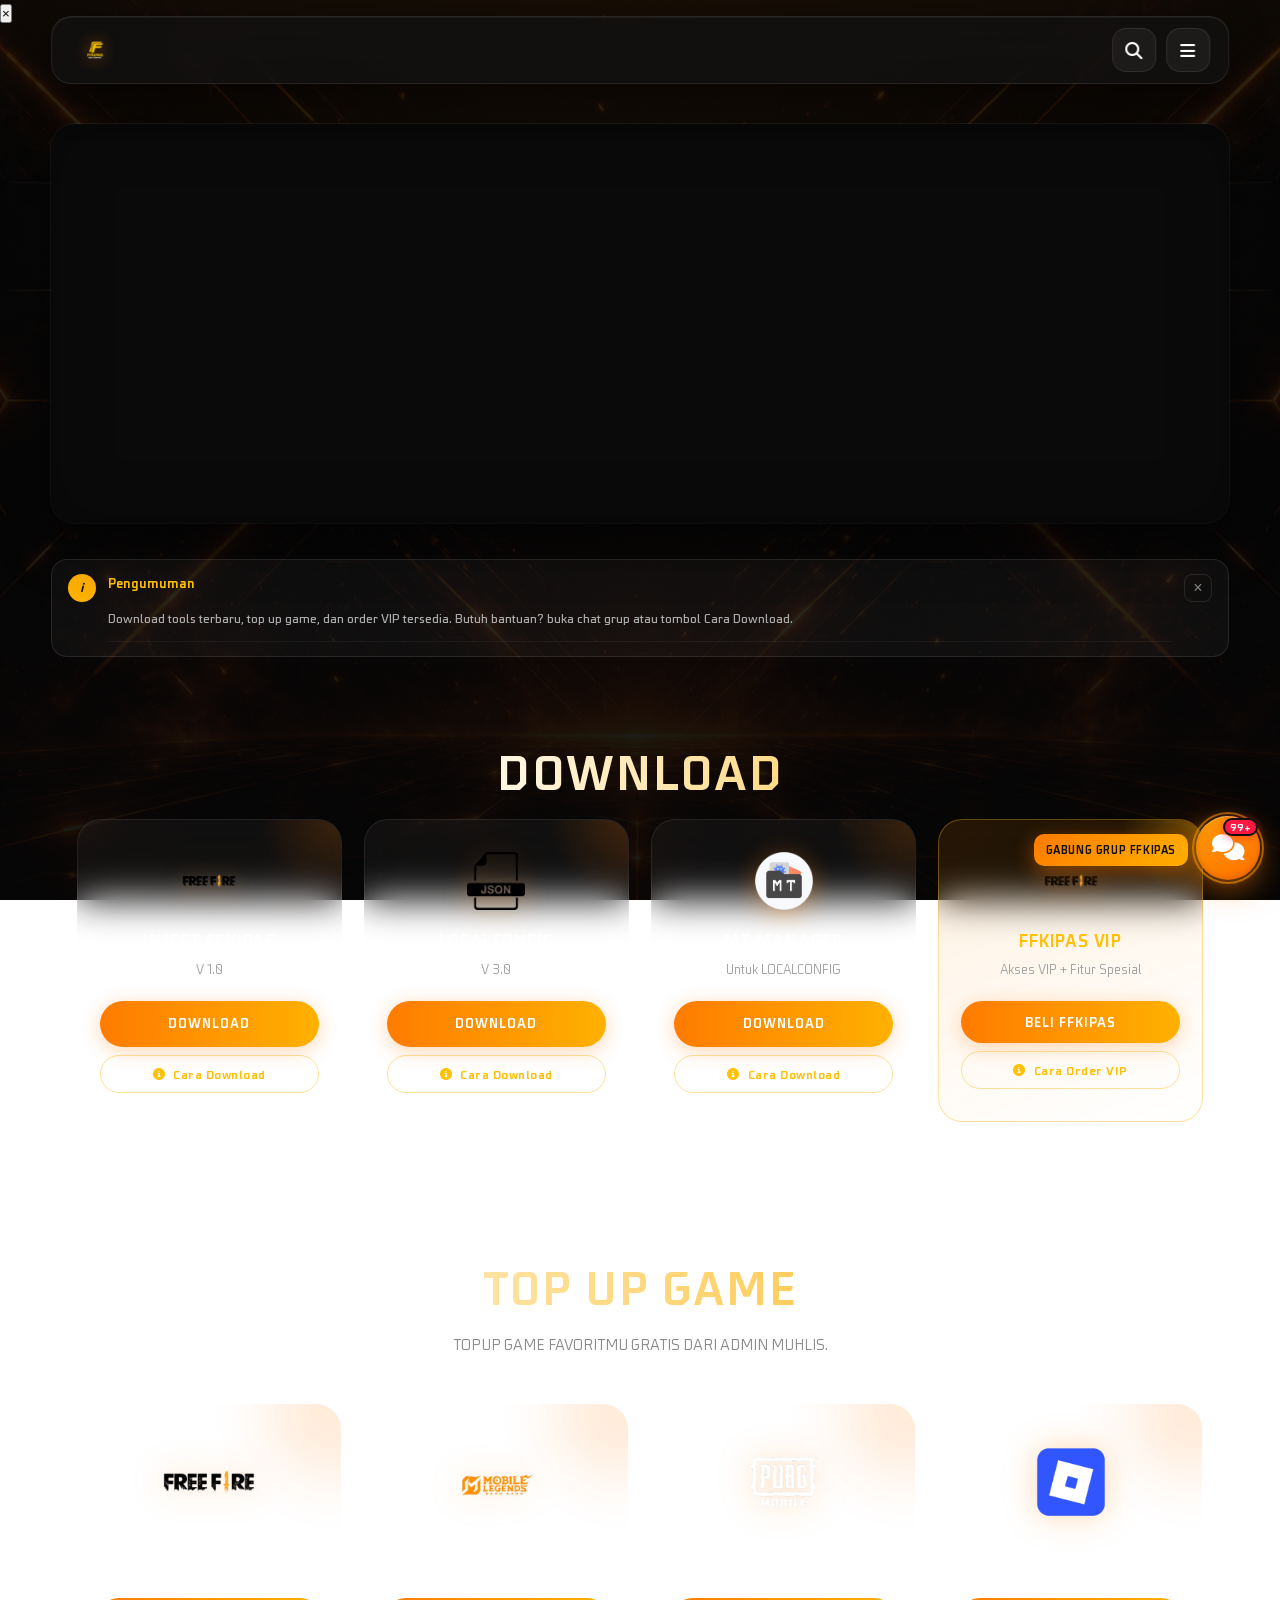
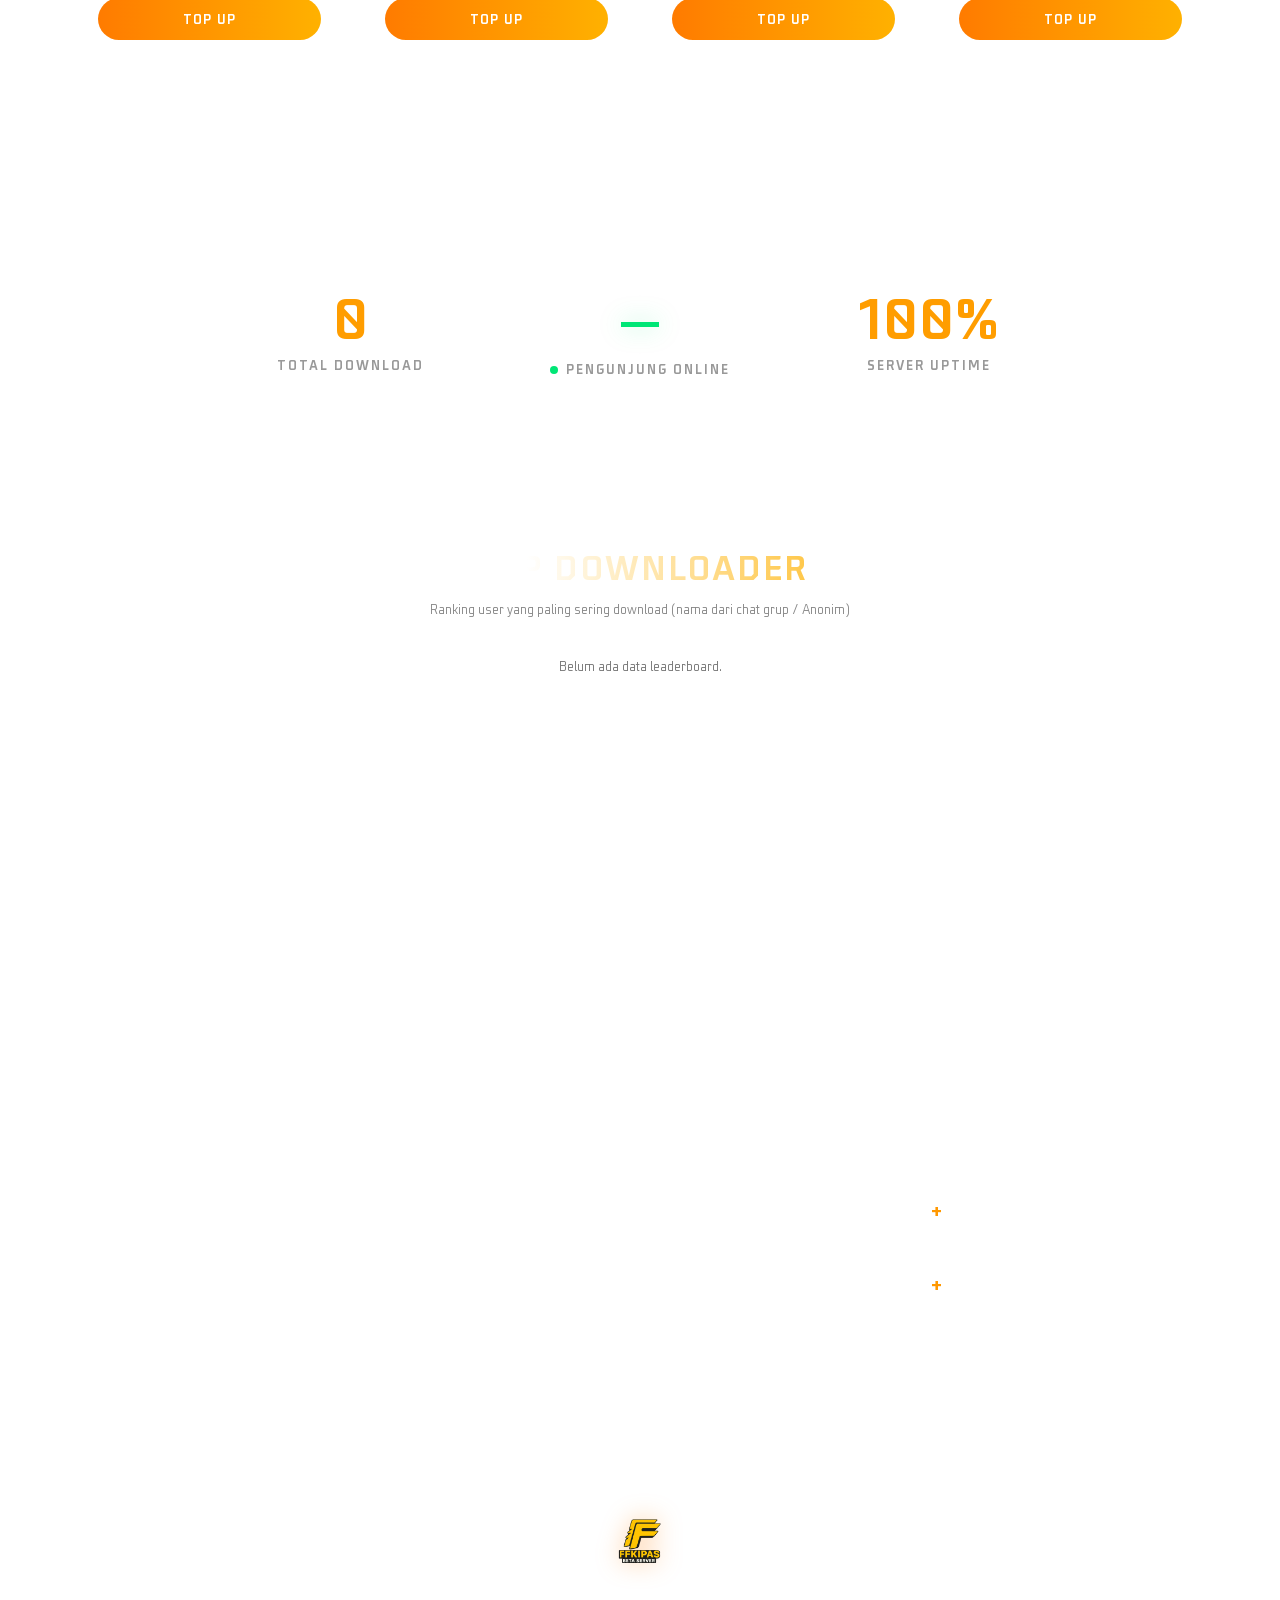
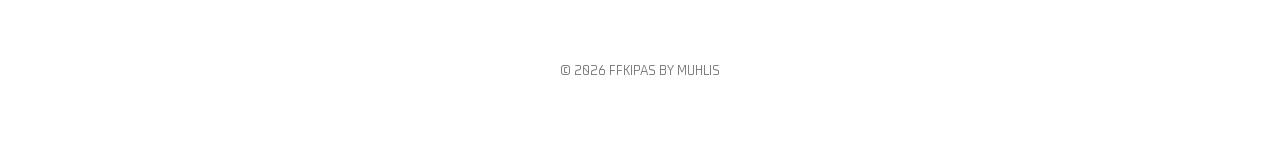
==== commit 2231effc: "Add files via upload" ====
--- a/index.html
+++ b/index.html
@@ -13,10 +13,16 @@
 <link href="https://fonts.googleapis.com" rel="preconnect"/>
 <link crossorigin="" href="https://fonts.gstatic.com" rel="preconnect"/>
 <link href="https://fonts.googleapis.com/css2?family=Orbitron:wght@600;700;800;900&family=Oxanium:wght@500;600;700;800&family=Outfit:wght@300;400;500;600;700;800&display=swap" rel="stylesheet"/>
-<link href="style.css?v=20260812n" rel="stylesheet"/>
+<link href="style.css?v=20260901f" rel="stylesheet"/>
 <link rel="stylesheet" href="https://cdnjs.cloudflare.com/ajax/libs/font-awesome/6.7.2/css/all.min.css">
 </head>
 <body>
+
+
+</div>
+    <button type="button" class="announce-close" id="announceClose" title="Tutup">×</button>
+  </div>
+</div>
 
 <header class="header">
     <a href="#" class="logo">
@@ -108,6 +114,17 @@
     </video>
 </section>
 
+<section class="info-strip" id="infoStrip">
+  <div class="info-card">
+    <div class="info-icon">i</div>
+    <div class="info-body">
+      <strong>Pengumuman</strong>
+      <p id="announceText">Download tools terbaru, top up game, dan order VIP tersedia. Butuh bantuan? buka chat grup atau tombol Cara Download.</p>
+    </div>
+    <button type="button" class="info-close" id="announceClose" title="Tutup">×</button>
+  </div>
+</section>
+
 <section id="download">
     <h2>DOWNLOAD</h2>
     <div class="card-grid">
@@ -210,6 +227,15 @@
     <div class="stat">
         <h1>100%</h1>
         <p>SERVER UPTIME</p>
+    </div>
+</section>
+
+
+<section id="leaderboard">
+    <h2>TOP DOWNLOADER</h2>
+    <p class="lb-desc">Ranking user yang paling sering download (nama dari chat grup / Anonim)</p>
+    <div class="lb-list" id="lbList">
+        <div class="lb-empty">Belum ada data leaderboard.</div>
     </div>
 </section>
 
@@ -644,6 +670,6 @@
 <script src="https://www.gstatic.com/firebasejs/10.12.2/firebase-app-compat.js"></script>
 <script src="https://www.gstatic.com/firebasejs/10.12.2/firebase-database-compat.js"></script>
 
-<script src="script.js?v=20260812n"></script>
+<script src="script.js?v=20260901f"></script>
 </body>
 </html>
--- a/style.css
+++ b/style.css
@@ -4132,3 +4132,174 @@
 .vip-howto-box {
   max-width: min(520px, 94vw) !important;
 }
+
+
+/* ========== Info strip (pengumuman) ========== */
+.info-strip {
+  width: 92%;
+  max-width: 1180px;
+  margin: 0 auto 28px;
+  padding: 0;
+}
+.info-strip.hidden { display: none; }
+.info-card {
+  display: flex;
+  align-items: flex-start;
+  gap: 12px;
+  padding: 14px 16px;
+  border-radius: 16px;
+  background: rgba(255, 255, 255, 0.04);
+  border: 1px solid rgba(255, 255, 255, 0.1);
+}
+.info-icon {
+  width: 28px;
+  height: 28px;
+  border-radius: 50%;
+  flex-shrink: 0;
+  display: flex;
+  align-items: center;
+  justify-content: center;
+  font-size: 13px;
+  font-weight: 800;
+  font-style: italic;
+  color: #111;
+  background: #ffb100;
+}
+.info-body {
+  flex: 1;
+  min-width: 0;
+  text-align: left;
+}
+.info-body strong {
+  display: block;
+  font-size: 13px;
+  font-weight: 700;
+  color: #ffc107;
+  margin-bottom: 4px;
+}
+.info-body p {
+  margin: 0;
+  font-size: 12.5px;
+  line-height: 1.45;
+  color: #aaa;
+  font-weight: 500;
+}
+.info-close {
+  flex-shrink: 0;
+  width: 28px;
+  height: 28px;
+  border-radius: 8px;
+  border: 1px solid rgba(255, 255, 255, 0.1);
+  background: transparent;
+  color: #888;
+  font-size: 16px;
+  line-height: 1;
+  cursor: pointer;
+}
+.info-close:hover {
+  color: #fff;
+  border-color: rgba(255, 180, 0, 0.35);
+}
+@media (max-width: 480px) {
+  .info-strip { width: 92%; margin-bottom: 20px; }
+  .info-card { padding: 12px 12px; }
+}
+
+/* ========== Leaderboard ========== */
+#leaderboard {
+  padding: 40px 6% 70px;
+  text-align: center;
+  max-width: 720px;
+  margin: 0 auto;
+}
+#leaderboard > h2 {
+  font-size: clamp(22px, 5vw, 34px);
+  margin-bottom: 8px;
+  background: linear-gradient(90deg, #fff 30%, #ffb100);
+  -webkit-background-clip: text;
+  -webkit-text-fill-color: transparent;
+  background-clip: text;
+}
+.lb-desc {
+  color: #888;
+  font-size: 13px;
+  margin-bottom: 18px;
+}
+.lb-list {
+  display: flex;
+  flex-direction: column;
+  gap: 8px;
+  text-align: left;
+}
+.lb-row {
+  display: flex;
+  align-items: center;
+  gap: 12px;
+  padding: 12px 14px;
+  border-radius: 14px;
+  background: rgba(255, 255, 255, 0.04);
+  border: 1px solid rgba(255, 255, 255, 0.08);
+}
+.lb-row.top1 {
+  border-color: rgba(255, 180, 0, 0.45);
+  background: rgba(255, 152, 0, 0.1);
+}
+.lb-rank {
+  width: 28px;
+  height: 28px;
+  border-radius: 50%;
+  display: flex;
+  align-items: center;
+  justify-content: center;
+  font-size: 12px;
+  font-weight: 800;
+  background: rgba(255, 255, 255, 0.08);
+  color: #ccc;
+  flex-shrink: 0;
+}
+.lb-row.top1 .lb-rank { background: linear-gradient(145deg, #ffb100, #ff7b00); color: #111; }
+.lb-row.top2 .lb-rank { background: rgba(200, 200, 210, 0.25); color: #eee; }
+.lb-row.top3 .lb-rank { background: rgba(180, 120, 60, 0.35); color: #ffd7a0; }
+.lb-name {
+  flex: 1;
+  min-width: 0;
+  font-weight: 700;
+  font-size: 14px;
+  color: #fff;
+  overflow: hidden;
+  text-overflow: ellipsis;
+  white-space: nowrap;
+}
+.lb-count {
+  font-size: 12.5px;
+  font-weight: 700;
+  color: #ffc107;
+  flex-shrink: 0;
+}
+.lb-empty {
+  text-align: center;
+  color: #777;
+  padding: 20px;
+  font-size: 13px;
+}
+
+/* Bot message in group chat */
+.gc-msg-row.is-bot .gc-msg-bubble {
+  border-color: rgba(255, 180, 0, 0.35) !important;
+  background: rgba(255, 152, 0, 0.12) !important;
+}
+.gc-msg-row.is-bot .gc-msg-name {
+  color: #ffc107 !important;
+}
+.gc-bot-tag {
+  display: inline-block;
+  margin-left: 6px;
+  padding: 1px 6px;
+  border-radius: 6px;
+  font-size: 9px;
+  font-weight: 800;
+  letter-spacing: 0.4px;
+  background: rgba(255, 180, 0, 0.25);
+  color: #ffc107;
+  vertical-align: middle;
+}
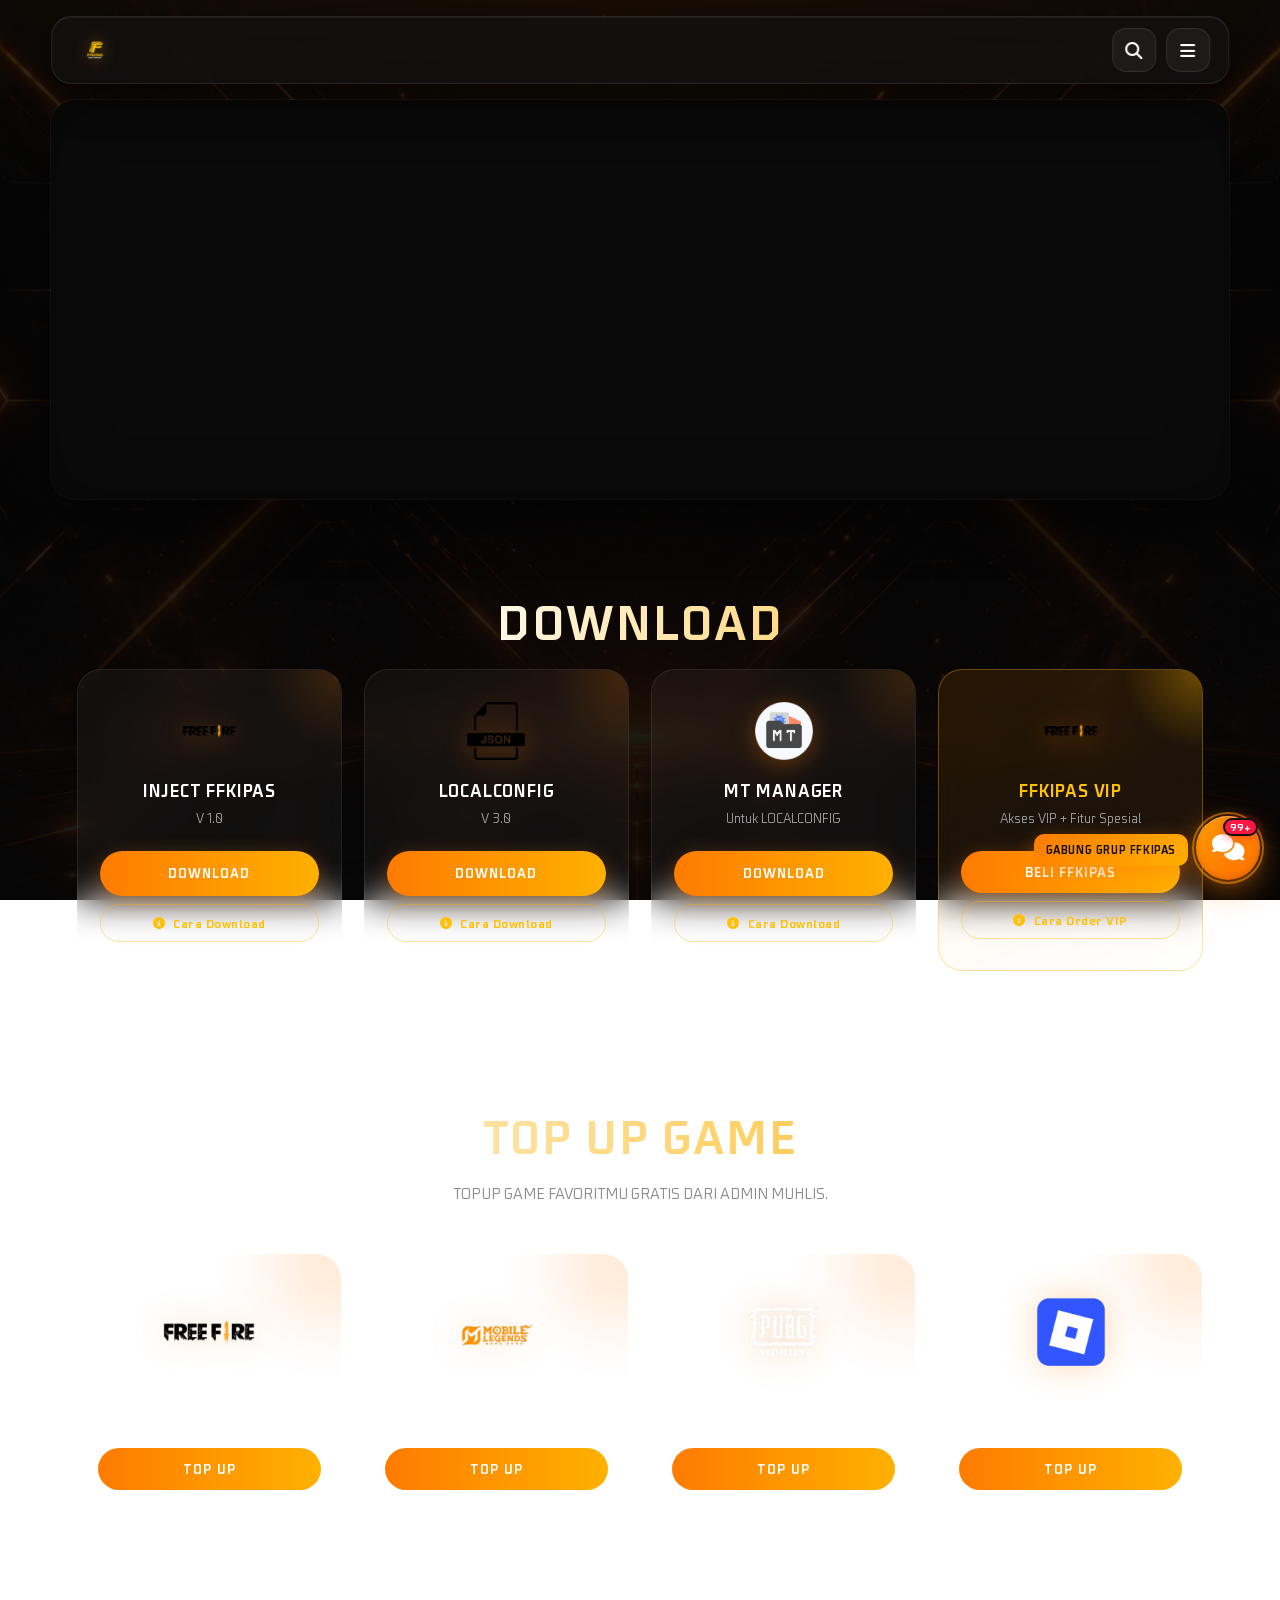
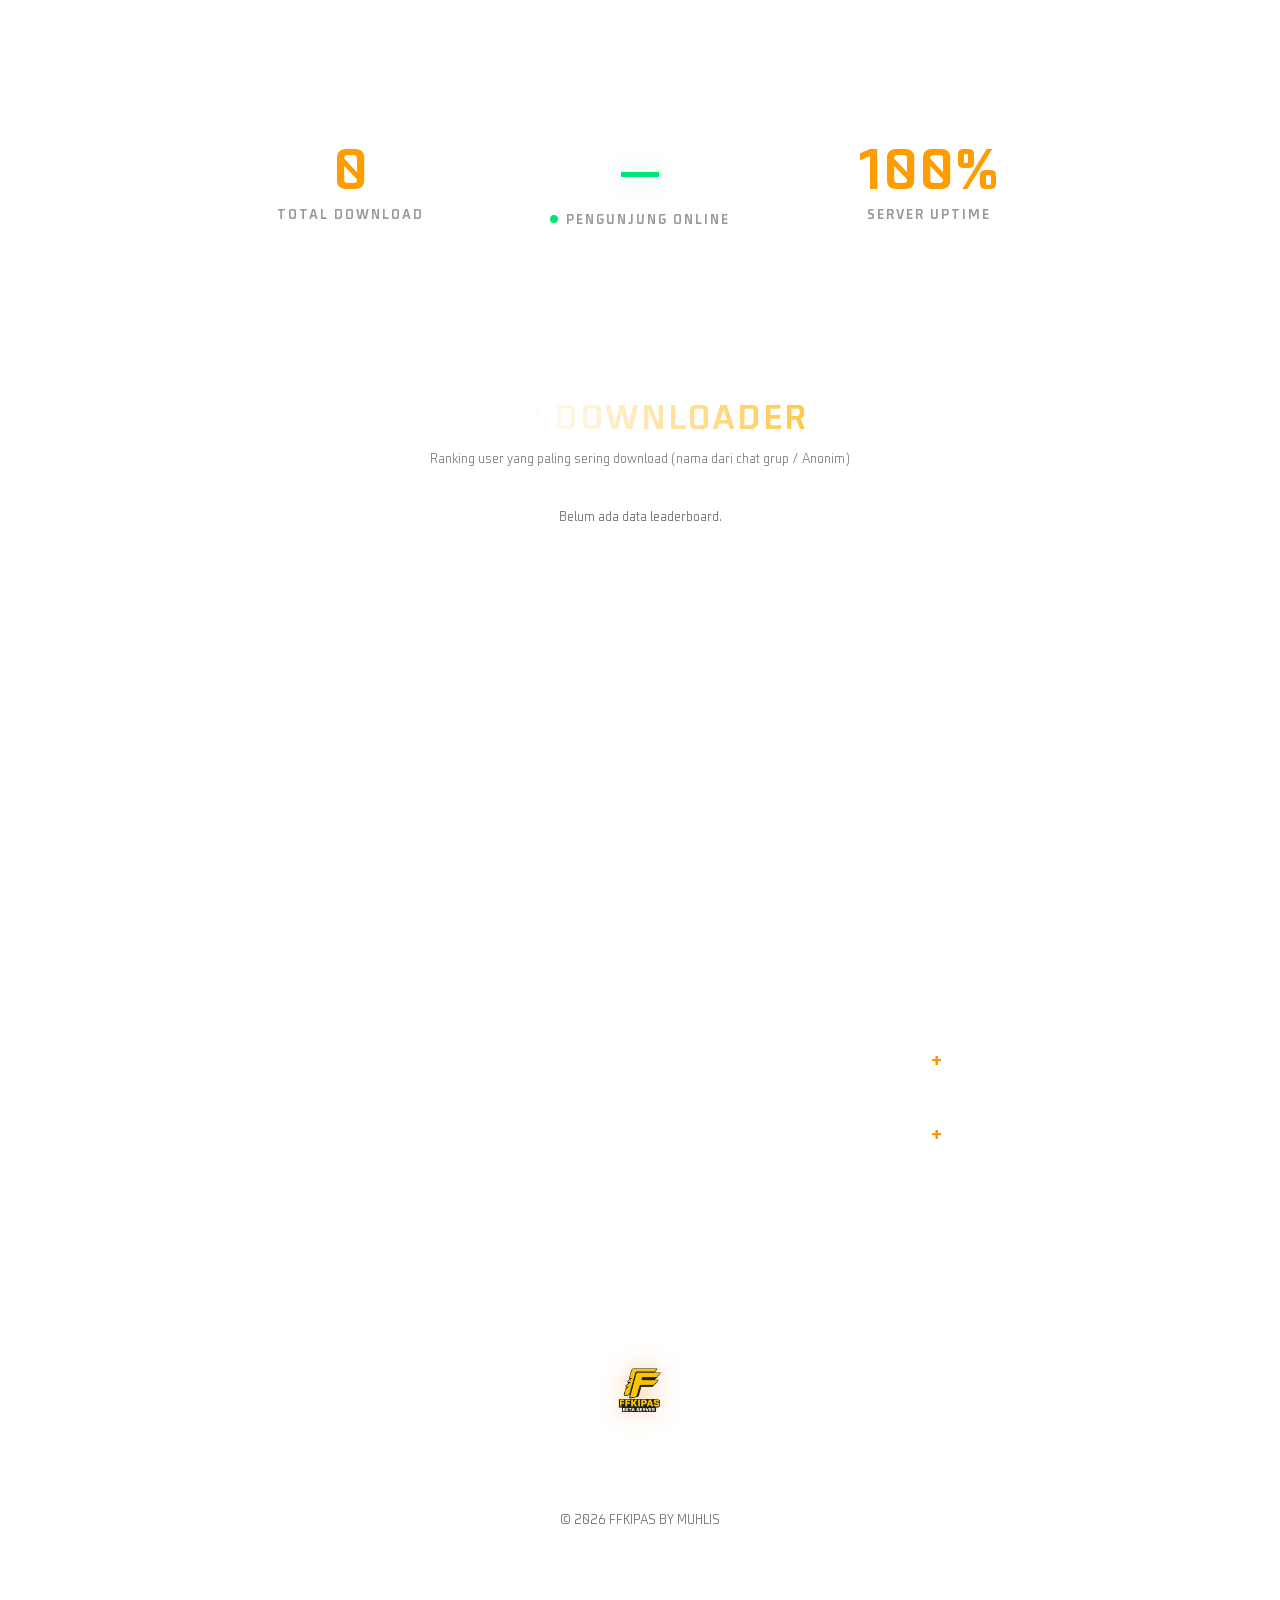
==== commit 94cbde53: "Add files via upload" ====
--- a/index.html
+++ b/index.html
@@ -13,16 +13,10 @@
 <link href="https://fonts.googleapis.com" rel="preconnect"/>
 <link crossorigin="" href="https://fonts.gstatic.com" rel="preconnect"/>
 <link href="https://fonts.googleapis.com/css2?family=Orbitron:wght@600;700;800;900&family=Oxanium:wght@500;600;700;800&family=Outfit:wght@300;400;500;600;700;800&display=swap" rel="stylesheet"/>
-<link href="style.css?v=20260901f" rel="stylesheet"/>
+<link href="style.css?v=20260901lb" rel="stylesheet"/>
 <link rel="stylesheet" href="https://cdnjs.cloudflare.com/ajax/libs/font-awesome/6.7.2/css/all.min.css">
 </head>
 <body>
-
-
-</div>
-    <button type="button" class="announce-close" id="announceClose" title="Tutup">×</button>
-  </div>
-</div>
 
 <header class="header">
     <a href="#" class="logo">
@@ -112,17 +106,6 @@
         preload="metadata"
         poster="assets/slider/download.png">
     </video>
-</section>
-
-<section class="info-strip" id="infoStrip">
-  <div class="info-card">
-    <div class="info-icon">i</div>
-    <div class="info-body">
-      <strong>Pengumuman</strong>
-      <p id="announceText">Download tools terbaru, top up game, dan order VIP tersedia. Butuh bantuan? buka chat grup atau tombol Cara Download.</p>
-    </div>
-    <button type="button" class="info-close" id="announceClose" title="Tutup">×</button>
-  </div>
 </section>
 
 <section id="download">
@@ -670,6 +653,6 @@
 <script src="https://www.gstatic.com/firebasejs/10.12.2/firebase-app-compat.js"></script>
 <script src="https://www.gstatic.com/firebasejs/10.12.2/firebase-database-compat.js"></script>
 
-<script src="script.js?v=20260901f"></script>
+<script src="script.js?v=20260901lb"></script>
 </body>
 </html>
--- a/style.css
+++ b/style.css
@@ -4134,77 +4134,6 @@
 }
 
 
-/* ========== Info strip (pengumuman) ========== */
-.info-strip {
-  width: 92%;
-  max-width: 1180px;
-  margin: 0 auto 28px;
-  padding: 0;
-}
-.info-strip.hidden { display: none; }
-.info-card {
-  display: flex;
-  align-items: flex-start;
-  gap: 12px;
-  padding: 14px 16px;
-  border-radius: 16px;
-  background: rgba(255, 255, 255, 0.04);
-  border: 1px solid rgba(255, 255, 255, 0.1);
-}
-.info-icon {
-  width: 28px;
-  height: 28px;
-  border-radius: 50%;
-  flex-shrink: 0;
-  display: flex;
-  align-items: center;
-  justify-content: center;
-  font-size: 13px;
-  font-weight: 800;
-  font-style: italic;
-  color: #111;
-  background: #ffb100;
-}
-.info-body {
-  flex: 1;
-  min-width: 0;
-  text-align: left;
-}
-.info-body strong {
-  display: block;
-  font-size: 13px;
-  font-weight: 700;
-  color: #ffc107;
-  margin-bottom: 4px;
-}
-.info-body p {
-  margin: 0;
-  font-size: 12.5px;
-  line-height: 1.45;
-  color: #aaa;
-  font-weight: 500;
-}
-.info-close {
-  flex-shrink: 0;
-  width: 28px;
-  height: 28px;
-  border-radius: 8px;
-  border: 1px solid rgba(255, 255, 255, 0.1);
-  background: transparent;
-  color: #888;
-  font-size: 16px;
-  line-height: 1;
-  cursor: pointer;
-}
-.info-close:hover {
-  color: #fff;
-  border-color: rgba(255, 180, 0, 0.35);
-}
-@media (max-width: 480px) {
-  .info-strip { width: 92%; margin-bottom: 20px; }
-  .info-card { padding: 12px 12px; }
-}
-
 /* ========== Leaderboard ========== */
 #leaderboard {
   padding: 40px 6% 70px;
@@ -4291,15 +4220,3 @@
 .gc-msg-row.is-bot .gc-msg-name {
   color: #ffc107 !important;
 }
-.gc-bot-tag {
-  display: inline-block;
-  margin-left: 6px;
-  padding: 1px 6px;
-  border-radius: 6px;
-  font-size: 9px;
-  font-weight: 800;
-  letter-spacing: 0.4px;
-  background: rgba(255, 180, 0, 0.25);
-  color: #ffc107;
-  vertical-align: middle;
-}
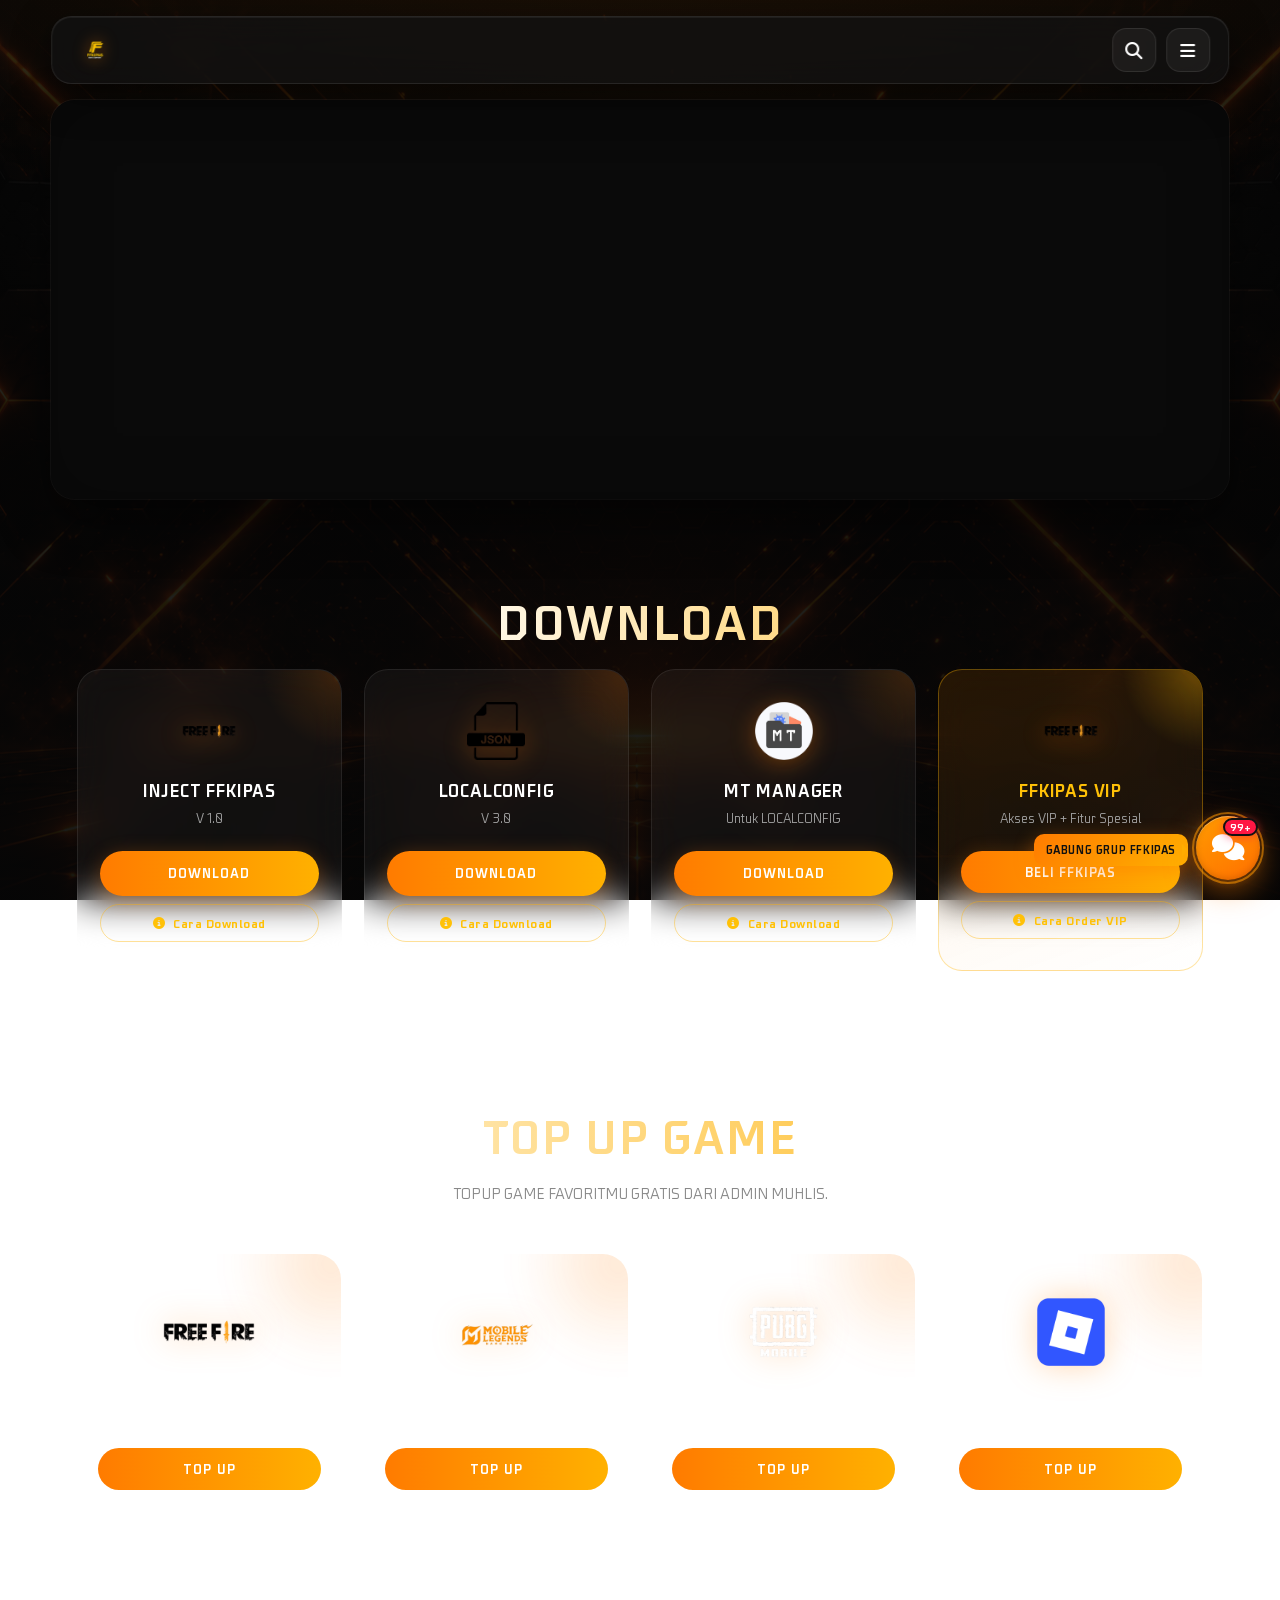
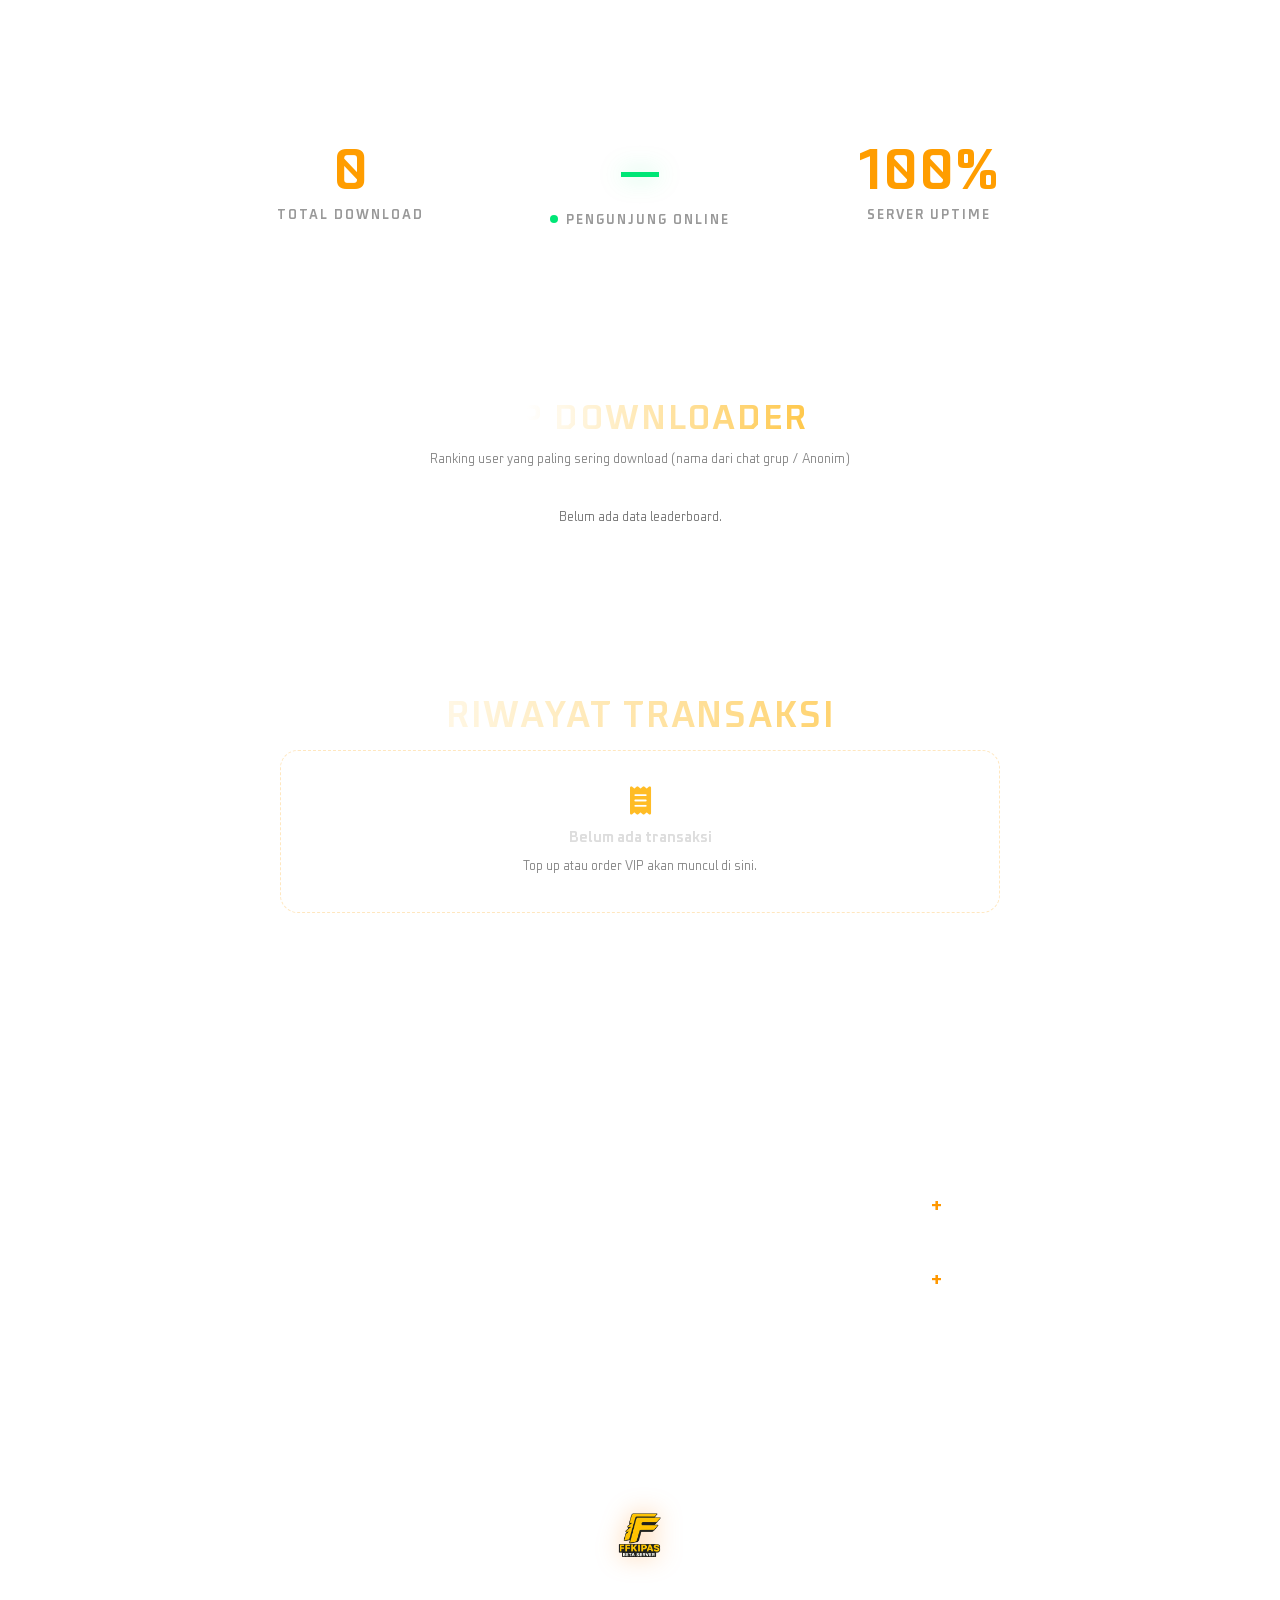
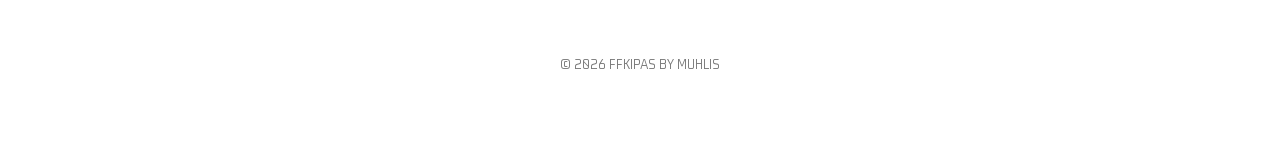
==== commit eef12ebb: "Add files via upload" ====
--- a/index.html
+++ b/index.html
@@ -13,7 +13,7 @@
 <link href="https://fonts.googleapis.com" rel="preconnect"/>
 <link crossorigin="" href="https://fonts.gstatic.com" rel="preconnect"/>
 <link href="https://fonts.googleapis.com/css2?family=Orbitron:wght@600;700;800;900&family=Oxanium:wght@500;600;700;800&family=Outfit:wght@300;400;500;600;700;800&display=swap" rel="stylesheet"/>
-<link href="style.css?v=20260901lb" rel="stylesheet"/>
+<link href="style.css?v=20260905align" rel="stylesheet"/>
 <link rel="stylesheet" href="https://cdnjs.cloudflare.com/ajax/libs/font-awesome/6.7.2/css/all.min.css">
 </head>
 <body>
@@ -118,7 +118,7 @@
             <h3>INJECT FFKIPAS</h3>
             <p>V 1.0</p>
             <div class="card-btns">
-                <a class="btn-primary" href="https://sfile.co/xZzMhGPlLZ4">Download</a>
+                <a class="btn-primary" href="https://sfl.gl/OoMb">Download</a>
                 <button type="button" class="btn-howto open-download-howto">
                     <i class="fa-solid fa-circle-info"></i> Cara Download
                 </button>
@@ -131,7 +131,7 @@
             <h3>LOCALCONFIG</h3>
             <p>V 3.0</p>
             <div class="card-btns">
-                <a class="btn-primary" href="https://sfile.co/tIhQIfM2EnD">Download</a>
+                <a class="btn-primary" href="https://sfl.gl/OoMb">Download</a>
                 <button type="button" class="btn-howto open-download-howto">
                     <i class="fa-solid fa-circle-info"></i> Cara Download
                 </button>
@@ -304,30 +304,54 @@
     </div>
 </div>
 
-<!-- INVOICE -->
+<!-- INVOICE — Receipt style -->
 <div class="invoice" id="invoice">
     <div class="invoice-box">
-        <div class="invoice-header">
-            <img src="assets/logo.png" class="invoice-brand" alt=""/>
-            <div>
-                <h2>FFKIPAS</h2>
-                <p>Premium Top Up Center</p>
-            </div>
-        </div>
-        <hr class="invoice-line">
-        <h2>Pesanan Berhasil</h2>
-        <img id="invoiceLogo" src="" class="invoice-logo" alt=""/>
-        <p><b>No. Invoice :</b> <span id="invoiceNumber">-</span></p>
-        <p><b>Tanggal :</b> <span id="invoiceDate">-</span></p>
-        <p>Status : <span id="invoiceStatus">🟡 Menunggu Pembayaran</span></p>
-        <p><b>Game :</b> <span id="invoiceGame">-</span></p>
-        <p><b>UID :</b> <span id="invoiceUid">-</span></p>
-        <p><b>Nominal :</b> <span id="invoiceItem">-</span></p>
-        <p><b>Pembayaran :</b> <span id="invoicePay">-</span></p>
-        <p><b>Total :</b> <span id="invoicePrice">Rp0</span></p>
-        <button id="copyInvoice">📋 Salin Invoice</button>
-        <button id="downloadInvoice">📥 Download Invoice</button>
-        <button id="closeInvoice">Tutup</button>
+        <div class="inv-paper">
+            <div class="inv-top">
+                <img src="assets/logo.png" class="invoice-brand" alt="FFKIPAS"/>
+                <div class="inv-brand-text">
+                    <h2>FFKIPAS</h2>
+                    <p>Official Top Up Receipt</p>
+                </div>
+                <span class="inv-stamp" id="invoiceStatus">Menunggu</span>
+            </div>
+            <div class="inv-meta">
+                <div><span>No. Invoice</span><strong id="invoiceNumber">-</strong></div>
+                <div><span>Tanggal</span><strong id="invoiceDate">-</strong></div>
+            </div>
+            <img id="invoiceLogo" src="" class="invoice-logo" alt="" style="display:none"/>
+            <div class="inv-divider"><span>DETAIL PESANAN</span></div>
+            <div class="inv-rows">
+                <div class="inv-row">
+                    <span><i class="fa-solid fa-gamepad inv-ico ico-game"></i> Game</span>
+                    <b id="invoiceGame">-</b>
+                </div>
+                <div class="inv-row">
+                    <span><i class="fa-solid fa-id-card inv-ico ico-uid"></i> UID / ID</span>
+                    <b id="invoiceUid">-</b>
+                </div>
+                <div class="inv-row">
+                    <span><i class="fa-solid fa-gem inv-ico ico-diamond"></i> Nominal</span>
+                    <b id="invoiceItem">-</b>
+                </div>
+                <div class="inv-row">
+                    <span><i class="fa-solid fa-wallet inv-ico ico-pay"></i> Pembayaran</span>
+                    <b id="invoicePay">-</b>
+                </div>
+            </div>
+            <div class="inv-total">
+                <span><i class="fa-solid fa-coins"></i> Total Bayar</span>
+                <strong id="invoicePrice">Rp0</strong>
+            </div>
+            <p class="inv-note">Simpan invoice ini sebagai bukti transaksi.</p>
+            <div class="inv-barcode" aria-hidden="true"></div>
+        </div>
+        <div class="inv-actions">
+            <button type="button" id="copyInvoice"><i class="fa-regular fa-copy"></i> Salin</button>
+            <button type="button" id="downloadInvoice"><i class="fa-solid fa-download"></i> Unduh</button>
+            <button type="button" id="closeInvoice" class="inv-close">Tutup</button>
+        </div>
     </div>
 </div>
 
@@ -579,6 +603,13 @@
     </form>
 </div>
 
+
+<!-- Notif Saluran WA — simpel, bawah -->
+<div id="waJoinNotif" class="wa-bar" hidden>
+  <a href="https://whatsapp.com/channel/0029VbC3EOH9xVJZHfZ3qJ00" target="_blank" rel="noopener" id="waJoinBtn">Gabung Saluran WA FFKIPAS</a>
+  <button type="button" id="waJoinClose" aria-label="Tutup">×</button>
+</div>
+
 <div class="floating-chat">
     <div class="chat-menu" id="chatMenu">
         <div class="chat-menu-header">
@@ -653,6 +684,6 @@
 <script src="https://www.gstatic.com/firebasejs/10.12.2/firebase-app-compat.js"></script>
 <script src="https://www.gstatic.com/firebasejs/10.12.2/firebase-database-compat.js"></script>
 
-<script src="script.js?v=20260901lb"></script>
+<script src="script.js?v=20260905align"></script>
 </body>
 </html>
--- a/style.css
+++ b/style.css
@@ -1141,7 +1141,7 @@
 }
 
 /*==============================
-HISTORY
+HISTORY — Premium cards
 ==============================*/
 #history {
   padding: 70px 6% 90px;
@@ -1149,45 +1149,205 @@
 
 #history h2 {
   font-family: var(--font-display);
-  margin-bottom: 28px;
+  margin-bottom: 10px;
   text-align: center;
   font-size: clamp(24px, 5vw, 36px);
+  background: linear-gradient(90deg, #fff 25%, #ffb100);
+  -webkit-background-clip: text;
+  -webkit-text-fill-color: transparent;
+  background-clip: text;
 }
 
 #historyList {
-  max-width: 680px;
+  max-width: 720px;
   margin: 0 auto;
   display: flex;
   flex-direction: column;
   gap: 14px;
 }
 
+.history-empty {
+  text-align: center;
+  padding: 36px 18px;
+  border-radius: 18px;
+  border: 1px dashed rgba(255, 160, 0, 0.25);
+  background: rgba(255, 255, 255, 0.03);
+  color: #888;
+}
+.history-empty i {
+  display: block;
+  font-size: 28px;
+  color: #ffb100;
+  margin-bottom: 10px;
+  opacity: 0.85;
+}
+.history-empty strong {
+  display: block;
+  color: #ddd;
+  font-size: 15px;
+  margin-bottom: 4px;
+}
+.history-empty span { font-size: 13px; }
+
 .history-card {
   position: relative;
-  background: linear-gradient(180deg, #161616, #0e0e0e);
-  border: 1px solid rgba(255, 123, 0, 0.12);
-  border-left: 4px solid #ff7b00;
-  padding: 18px 20px;
-  border-radius: 16px;
-  transition: all 0.3s ease;
+  background:
+    radial-gradient(ellipse 80% 60% at 100% 0%, rgba(255, 123, 0, 0.1), transparent 55%),
+    linear-gradient(160deg, rgba(28, 22, 14, 0.95), rgba(12, 10, 8, 0.98));
+  border: 1px solid rgba(255, 123, 0, 0.2);
+  padding: 16px 16px 14px;
+  border-radius: 18px;
+  transition: transform 0.25s ease, border-color 0.25s ease, box-shadow 0.25s ease;
   overflow: hidden;
+  backdrop-filter: blur(10px);
+  -webkit-backdrop-filter: blur(10px);
+}
+
+.history-card::before {
+  content: "";
+  position: absolute;
+  left: 0;
+  top: 12px;
+  bottom: 12px;
+  width: 3px;
+  border-radius: 0 4px 4px 0;
+  background: linear-gradient(180deg, #ffb100, #ff7b00);
+  box-shadow: 0 0 12px rgba(255, 123, 0, 0.45);
+}
+
+.history-card:hover {
+  transform: translateY(-3px);
+  border-color: rgba(255, 177, 0, 0.45);
+  box-shadow:
+    0 16px 36px rgba(0, 0, 0, 0.4),
+    0 0 28px rgba(255, 123, 0, 0.14);
+}
+
+.hc-top {
+  display: flex;
+  align-items: center;
+  gap: 12px;
+  margin-bottom: 12px;
+  padding-left: 6px;
+}
+.hc-icon {
+  width: 42px;
+  height: 42px;
+  border-radius: 14px;
+  display: grid;
+  place-items: center;
+  flex-shrink: 0;
+  background: linear-gradient(145deg, rgba(255, 123, 0, 0.28), rgba(255, 177, 0, 0.12));
+  border: 1px solid rgba(255, 177, 0, 0.35);
+  color: #ffc107;
+  font-size: 16px;
+  box-shadow: 0 6px 16px rgba(255, 123, 0, 0.2);
+}
+.hc-head { flex: 1; min-width: 0; }
+.hc-inv {
+  display: block;
+  font-family: var(--font-tech);
   font-size: 14px;
-  line-height: 1.7;
-  color: #ccc;
-}
-
-.history-card:hover {
-  transform: translateY(-4px);
-  border-color: rgba(255, 123, 0, 0.4);
-  box-shadow: 0 12px 30px rgba(0, 0, 0, 0.3), 0 0 20px rgba(255, 123, 0, 0.12);
-}
-
-.history-card b {
+  font-weight: 800;
+  letter-spacing: 0.4px;
+  color: #ffc107;
+  white-space: nowrap;
+  overflow: hidden;
+  text-overflow: ellipsis;
+}
+.hc-date {
+  display: inline-flex;
+  align-items: center;
+  gap: 5px;
+  font-size: 11.5px;
+  color: #8a8a8a;
+  margin-top: 2px;
+}
+.hc-badge {
+  flex-shrink: 0;
+  padding: 5px 10px;
+  border-radius: 999px;
+  font-size: 10.5px;
+  font-weight: 800;
+  letter-spacing: 0.4px;
+  text-transform: uppercase;
+  background: rgba(0, 200, 83, 0.14);
+  border: 1px solid rgba(0, 200, 83, 0.35);
+  color: #00e676;
+}
+
+.hc-grid {
+  display: grid;
+  grid-template-columns: 1fr 1fr;
+  gap: 8px;
+  margin: 0 0 12px;
+  padding-left: 6px;
+}
+.hc-cell {
+  padding: 10px 12px;
+  border-radius: 12px;
+  background: rgba(0, 0, 0, 0.28);
+  border: 1px solid rgba(255, 255, 255, 0.06);
+  min-width: 0;
+}
+.hc-cell span {
   display: block;
-  font-size: 16px;
+  font-size: 10.5px;
+  font-weight: 700;
+  letter-spacing: 0.4px;
+  text-transform: uppercase;
+  color: #888;
+  margin-bottom: 3px;
+}
+.hc-cell b {
+  display: block;
+  font-size: 13px;
+  font-weight: 700;
+  color: #f0e6d8;
+  white-space: nowrap;
+  overflow: hidden;
+  text-overflow: ellipsis;
+}
+
+.hc-foot {
+  display: flex;
+  align-items: center;
+  justify-content: space-between;
+  gap: 10px;
+  padding: 10px 6px 2px 6px;
+  border-top: 1px solid rgba(255, 255, 255, 0.06);
+}
+.hc-price {
+  font-family: var(--font-display);
+  font-size: 18px;
+  font-weight: 800;
   color: #ffb100;
-  margin-bottom: 8px;
-  font-family: var(--font-display);
+  text-shadow: 0 0 14px rgba(255, 177, 0, 0.35);
+}
+.hc-copy {
+  display: inline-flex;
+  align-items: center;
+  gap: 6px;
+  padding: 8px 12px;
+  border-radius: 10px;
+  border: 1px solid rgba(255, 177, 0, 0.35);
+  background: rgba(255, 123, 0, 0.1);
+  color: #ffc107;
+  font-family: inherit;
+  font-size: 12px;
+  font-weight: 700;
+  cursor: pointer;
+  transition: background 0.15s, transform 0.15s;
+}
+.hc-copy:hover {
+  background: rgba(255, 123, 0, 0.2);
+  transform: translateY(-1px);
+}
+
+@media (max-width: 480px) {
+  .hc-grid { grid-template-columns: 1fr; }
+  .hc-price { font-size: 16px; }
+  .hc-icon { width: 38px; height: 38px; font-size: 14px; }
 }
 
 /*==============================
@@ -1685,114 +1845,347 @@
   display: none;
   position: fixed;
   inset: 0;
-  background: rgba(0, 0, 0, 0.8);
-  backdrop-filter: blur(8px);
+  background: rgba(0, 0, 0, 0.82);
+  backdrop-filter: blur(10px);
+  -webkit-backdrop-filter: blur(10px);
   justify-content: center;
   align-items: center;
   z-index: 10002;
   padding: 16px;
 }
-
-.invoice.active {
-  display: flex;
-}
+.invoice.active { display: flex; }
 
 .invoice-box {
-  width: min(420px, 100%);
-  background: linear-gradient(180deg, #161616, #0c0c0c);
-  border-radius: 24px;
-  padding: 28px 24px;
-  border: 1px solid rgba(255, 123, 0, 0.25);
-  box-shadow:
-    0 24px 60px rgba(0, 0, 0, 0.5),
-    0 0 35px rgba(255, 123, 0, 0.15);
+  width: min(400px, 100%);
   animation: slideUp 0.35s ease;
 }
 
-.invoice-header {
-  display: flex;
-  align-items: center;
-  gap: 14px;
+.inv-paper {
+  position: relative;
+  background: linear-gradient(180deg, #1a1610 0%, #12100c 100%);
+  border: 1px solid rgba(255, 177, 0, 0.28);
+  border-radius: 18px 18px 8px 8px;
+  padding: 22px 20px 16px;
+  box-shadow: 0 28px 60px rgba(0,0,0,0.55), 0 0 40px rgba(255,123,0,0.12);
+  overflow: hidden;
+}
+.inv-paper::before {
+  content: "";
+  position: absolute;
+  top: 0; left: 0; right: 0;
+  height: 4px;
+  background: linear-gradient(90deg, #ff7b00, #ffb100, #ff7b00);
+}
+
+.inv-top {
+  display: flex;
+  align-items: center;
+  gap: 12px;
   margin-bottom: 16px;
 }
-
 .invoice-brand {
-  width: 52px;
-  height: 52px;
-  border-radius: 14px;
-}
-
-.invoice-header h2 {
+  width: 48px; height: 48px;
+  border-radius: 12px;
+  object-fit: contain;
+  background: rgba(255,123,0,0.1);
+  border: 1px solid rgba(255,177,0,0.25);
+  padding: 4px;
+  flex-shrink: 0;
+}
+.inv-brand-text { flex: 1; min-width: 0; }
+.inv-brand-text h2 {
   margin: 0;
   font-family: var(--font-display);
-  color: #ff9d00;
+  font-size: 18px;
+  color: #ffb100;
+  letter-spacing: 1px;
+}
+.inv-brand-text p {
+  margin: 2px 0 0;
+  font-size: 11px;
+  color: #888;
+}
+
+.inv-stamp {
+  flex-shrink: 0;
+  display: inline-flex !important;
+  align-items: center;
+  justify-content: center;
+  gap: 5px;
+  padding: 6px 10px;
+  border-radius: 8px;
+  font-size: 10px;
+  font-weight: 800;
+  text-transform: uppercase;
+  letter-spacing: 0.4px;
+  background: rgba(255,193,7,0.15);
+  border: 1px solid rgba(255,193,7,0.4);
+  color: #ffc107;
+  max-width: 120px;
+  text-align: center;
+  line-height: 1.2;
+}
+.inv-stamp i { font-size: 11px; }
+.inv-stamp.stamp-process {
+  background: rgba(255,193,7,0.18) !important;
+  border-color: rgba(255,193,7,0.5) !important;
+  color: #ffc107 !important;
+}
+.inv-stamp.stamp-paid {
+  background: rgba(0,200,83,0.18) !important;
+  border-color: rgba(0,200,83,0.45) !important;
+  color: #00e676 !important;
+}
+.inv-stamp.stamp-done {
+  background: rgba(56,189,248,0.18) !important;
+  border-color: rgba(56,189,248,0.5) !important;
+  color: #7dd3fc !important;
+  box-shadow: 0 0 14px rgba(56,189,248,0.25);
+}
+
+.inv-meta {
+  display: grid;
+  grid-template-columns: 1fr 1fr;
+  gap: 10px;
+  margin-bottom: 14px;
+  padding: 12px;
+  border-radius: 12px;
+  background: rgba(0,0,0,0.28);
+  border: 1px dashed rgba(255,177,0,0.2);
+}
+.inv-meta span {
+  display: block;
+  font-size: 10px;
+  font-weight: 700;
+  text-transform: uppercase;
+  letter-spacing: 0.4px;
+  color: #888;
+  margin-bottom: 3px;
+}
+.inv-meta strong {
+  display: block;
+  font-size: 12.5px;
+  font-weight: 800;
+  color: #ffc107;
+  word-break: break-all;
+}
+
+.invoice-logo {
+  width: 56px;
+  display: block;
+  margin: 0 auto 12px;
+  filter: drop-shadow(0 0 10px rgba(255,123,0,0.35));
+}
+
+.inv-divider {
+  display: flex;
+  align-items: center;
+  gap: 10px;
+  margin: 4px 0 12px;
+  color: #666;
+  font-size: 10px;
+  font-weight: 800;
+  letter-spacing: 1px;
+}
+.inv-divider::before,
+.inv-divider::after {
+  content: "";
+  flex: 1;
+  height: 1px;
+  background: linear-gradient(90deg, transparent, rgba(255,177,0,0.25), transparent);
+}
+
+/* ===== ROWS — rapi, icon sejajar ===== */
+.inv-rows {
+  display: flex;
+  flex-direction: column;
+  gap: 6px;
+  margin-bottom: 14px;
+}
+
+.inv-row {
+  display: flex;
+  align-items: center;
+  justify-content: space-between;
+  gap: 12px;
+  min-height: 44px;
+  padding: 8px 10px;
+  border-radius: 12px;
+  background: rgba(255,255,255,0.03);
+  border: 1px solid rgba(255,255,255,0.05);
+}
+
+.inv-row span {
+  display: inline-flex !important;
+  align-items: center;
+  gap: 0;
+  font-size: 12.5px;
+  color: #bbb;
+  font-weight: 600;
+  line-height: 1;
+  margin: 0;
+  padding: 0;
+}
+
+.inv-row b {
+  font-size: 13px;
+  color: #f5ebe0;
+  font-weight: 700;
+  text-align: right;
+  word-break: break-word;
+  line-height: 1.3;
+}
+
+/* Icon kotak sejajar tengah dengan teks */
+.inv-ico {
+  display: inline-flex !important;
+  align-items: center;
+  justify-content: center;
+  width: 28px;
+  height: 28px;
+  min-width: 28px;
+  min-height: 28px;
+  margin: 0 10px 0 0 !important;
+  padding: 0 !important;
+  border-radius: 9px;
+  font-size: 12px !important;
+  line-height: 1 !important;
+  flex-shrink: 0;
+  vertical-align: middle;
+  position: relative;
+  top: 0 !important;
+  float: none !important;
+}
+
+.ico-game {
+  background: linear-gradient(145deg, #ffb347, #ff6a00);
+  color: #1a0a00;
+  border: 1px solid rgba(255,210,120,0.55);
+  box-shadow: 0 3px 10px rgba(255,100,0,0.35), inset 0 1px 0 rgba(255,255,255,0.3);
+}
+.ico-uid {
+  background: linear-gradient(145deg, #7dd3fc, #2563eb);
+  color: #031018;
+  border: 1px solid rgba(125,211,252,0.55);
+  box-shadow: 0 3px 10px rgba(37,99,235,0.3), inset 0 1px 0 rgba(255,255,255,0.3);
+}
+.ico-diamond {
+  background: linear-gradient(145deg, #e0f2fe, #38bdf8 40%, #a78bfa);
+  color: #0f172a;
+  border: 1px solid rgba(224,242,254,0.7);
+  box-shadow: 0 0 14px rgba(56,189,248,0.45), inset 0 1px 0 rgba(255,255,255,0.35);
+}
+.ico-pay {
+  background: linear-gradient(145deg, #86efac, #16a34a);
+  color: #052e16;
+  border: 1px solid rgba(134,239,172,0.55);
+  box-shadow: 0 3px 10px rgba(22,163,74,0.3), inset 0 1px 0 rgba(255,255,255,0.3);
+}
+
+.inv-total {
+  display: flex;
+  align-items: center;
+  justify-content: space-between;
+  gap: 12px;
+  padding: 12px 14px;
+  border-radius: 12px;
+  background: linear-gradient(135deg, rgba(255,123,0,0.18), rgba(255,177,0,0.08));
+  border: 1px solid rgba(255,177,0,0.35);
+  margin-bottom: 10px;
+}
+.inv-total span {
+  display: inline-flex !important;
+  align-items: center;
+  gap: 10px;
+  font-size: 12px;
+  font-weight: 700;
+  text-transform: uppercase;
+  letter-spacing: 0.4px;
+  color: #c9a06a;
+  line-height: 1;
+  margin: 0;
+}
+.inv-total span i {
+  display: inline-flex !important;
+  align-items: center;
+  justify-content: center;
+  width: 30px;
+  height: 30px;
+  min-width: 30px;
+  border-radius: 10px;
+  font-size: 13px;
+  background: linear-gradient(145deg, #ffe082, #ffb100, #ff6d00);
+  color: #1a0e00;
+  border: 1px solid rgba(255,224,130,0.55);
+  box-shadow: 0 3px 12px rgba(255,123,0,0.4), inset 0 1px 0 rgba(255,255,255,0.35);
+  margin: 0;
+  line-height: 1;
+}
+.inv-total strong {
+  font-family: var(--font-display);
   font-size: 20px;
-}
-
-.invoice-header p {
-  margin-top: 2px;
+  font-weight: 800;
+  color: #ffb100;
+  text-shadow: 0 0 14px rgba(255,177,0,0.35);
+  line-height: 1.2;
+}
+
+.inv-note {
+  text-align: center;
+  font-size: 11px;
   color: #777;
-  font-size: 12px;
-}
-
-.invoice-line {
-  border: none;
-  height: 1px;
-  background: rgba(255, 255, 255, 0.07);
-  margin: 16px 0;
-}
-
-.invoice-logo {
-  width: 72px;
-  display: block;
-  margin: 8px auto 16px;
-  filter: drop-shadow(0 0 12px rgba(255, 123, 0, 0.4));
-}
-
-.invoice-box > h2 {
-  text-align: center;
-  font-size: 18px;
-  margin-bottom: 8px;
-}
-
-.invoice-box p {
-  margin: 10px 0;
-  color: #bbb;
-  font-size: 13.5px;
-}
-
-.invoice-box span {
-  color: #ffb100;
-  font-weight: 700;
-}
-
-#invoiceStatus {
-  display: inline-block;
-  padding: 5px 12px;
-  border-radius: 50px;
-  background: rgba(255, 255, 255, 0.06);
-  font-weight: 700;
-  font-size: 12px;
-}
-
-.invoice-box button {
-  width: 100%;
-  margin-top: 10px;
-  padding: 13px;
+  margin: 0 0 12px;
+}
+.inv-barcode {
+  height: 28px;
+  margin: 0 auto 4px;
+  width: 70%;
+  background: repeating-linear-gradient(
+    90deg,
+    #2a2a2a 0px, #2a2a2a 2px,
+    transparent 2px, transparent 4px,
+    #3a3a3a 4px, #3a3a3a 5px,
+    transparent 5px, transparent 8px
+  );
+  opacity: 0.55;
+  border-radius: 2px;
+}
+
+.inv-actions {
+  display: grid;
+  grid-template-columns: 1fr 1fr;
+  gap: 8px;
+  margin-top: 12px;
+}
+.inv-actions button {
+  padding: 12px 10px;
   border: none;
   border-radius: 12px;
   cursor: pointer;
   font-weight: 700;
-  font-size: 14px;
+  font-size: 13px;
+  font-family: inherit;
+  display: inline-flex;
+  align-items: center;
+  justify-content: center;
+  gap: 6px;
+  transition: transform 0.2s, box-shadow 0.2s;
   background: linear-gradient(90deg, #ff7b00, #ffb100);
-  color: #fff;
-  transition: all 0.25s;
-  font-family: inherit;
-}
-
-.invoice-box button:hover {
+  color: #111;
+}
+.inv-actions button:hover {
   transform: translateY(-2px);
-  box-shadow: 0 6px 20px rgba(255, 123, 0, 0.35);
+  box-shadow: 0 6px 18px rgba(255,123,0,0.35);
+}
+.inv-actions .inv-close {
+  grid-column: 1 / -1;
+  background: rgba(255,255,255,0.06);
+  border: 1px solid rgba(255,255,255,0.1);
+  color: #ccc;
+}
+.inv-actions .inv-close:hover {
+  background: rgba(255,255,255,0.1);
+  box-shadow: none;
 }
 
 /*==============================
@@ -4170,8 +4563,10 @@
   border: 1px solid rgba(255, 255, 255, 0.08);
 }
 .lb-row.top1 {
-  border-color: rgba(255, 180, 0, 0.45);
-  background: rgba(255, 152, 0, 0.1);
+  position: relative;
+  border-color: rgba(255, 180, 0, 0.55);
+  background: linear-gradient(135deg, rgba(255, 152, 0, 0.16), rgba(255, 123, 0, 0.06));
+  box-shadow: 0 0 24px rgba(255, 123, 0, 0.15);
 }
 .lb-rank {
   width: 28px;
@@ -4186,7 +4581,33 @@
   color: #ccc;
   flex-shrink: 0;
 }
-.lb-row.top1 .lb-rank { background: linear-gradient(145deg, #ffb100, #ff7b00); color: #111; }
+.lb-row.top1 .lb-rank {
+  background: linear-gradient(145deg, #ffd54f, #ff7b00);
+  color: #1a0e00;
+  font-size: 13px;
+  box-shadow: 0 4px 12px rgba(255, 123, 0, 0.4);
+}
+.lb-name .lb-title {
+  display: block;
+  font-size: 10px;
+  font-weight: 800;
+  letter-spacing: 0.6px;
+  text-transform: uppercase;
+  color: #ffc107;
+  margin-bottom: 1px;
+  text-shadow: 0 0 10px rgba(255, 193, 7, 0.4);
+}
+.lb-crown {
+  flex-shrink: 0;
+  color: #ffc107;
+  font-size: 16px;
+  filter: drop-shadow(0 0 8px rgba(255, 193, 7, 0.55));
+  animation: lbCrownPulse 2s ease-in-out infinite;
+}
+@keyframes lbCrownPulse {
+  0%, 100% { transform: scale(1); opacity: 1; }
+  50% { transform: scale(1.12); opacity: 0.85; }
+}
 .lb-row.top2 .lb-rank { background: rgba(200, 200, 210, 0.25); color: #eee; }
 .lb-row.top3 .lb-rank { background: rgba(180, 120, 60, 0.35); color: #ffd7a0; }
 .lb-name {
@@ -4220,3 +4641,62 @@
 .gc-msg-row.is-bot .gc-msg-name {
   color: #ffc107 !important;
 }
+
+
+/* Notif Saluran WA — bar bawah, simpel */
+.wa-bar {
+  position: fixed;
+  left: 12px;
+  right: 12px;
+  bottom: 12px;
+  z-index: 10040;
+  display: flex;
+  align-items: center;
+  gap: 8px;
+  max-width: 420px;
+  margin: 0 auto;
+  padding: 10px 10px 10px 14px;
+  border-radius: 12px;
+  background: rgba(12, 12, 12, 0.95);
+  border: 1px solid rgba(37, 211, 102, 0.4);
+  box-shadow: 0 8px 24px rgba(0,0,0,0.4);
+  opacity: 0;
+  transform: translateY(10px);
+  pointer-events: none;
+  transition: opacity 0.25s ease, transform 0.25s ease;
+}
+.wa-bar.show {
+  opacity: 1;
+  transform: translateY(0);
+  pointer-events: auto;
+}
+.wa-bar a {
+  flex: 1;
+  min-width: 0;
+  color: #fff;
+  font-size: 13px;
+  font-weight: 700;
+  text-decoration: none;
+  font-family: inherit;
+  line-height: 1.3;
+}
+.wa-bar a:hover { color: #25d366; }
+.wa-bar button {
+  flex-shrink: 0;
+  width: 32px;
+  height: 32px;
+  border: none;
+  border-radius: 8px;
+  background: rgba(255,255,255,0.06);
+  color: #aaa;
+  font-size: 18px;
+  line-height: 1;
+  cursor: pointer;
+}
+.wa-bar button:hover {
+  color: #fff;
+  background: rgba(255,255,255,0.12);
+}
+@media (max-width: 480px) {
+  .wa-bar { bottom: 78px; } /* di atas FAB chat */
+}
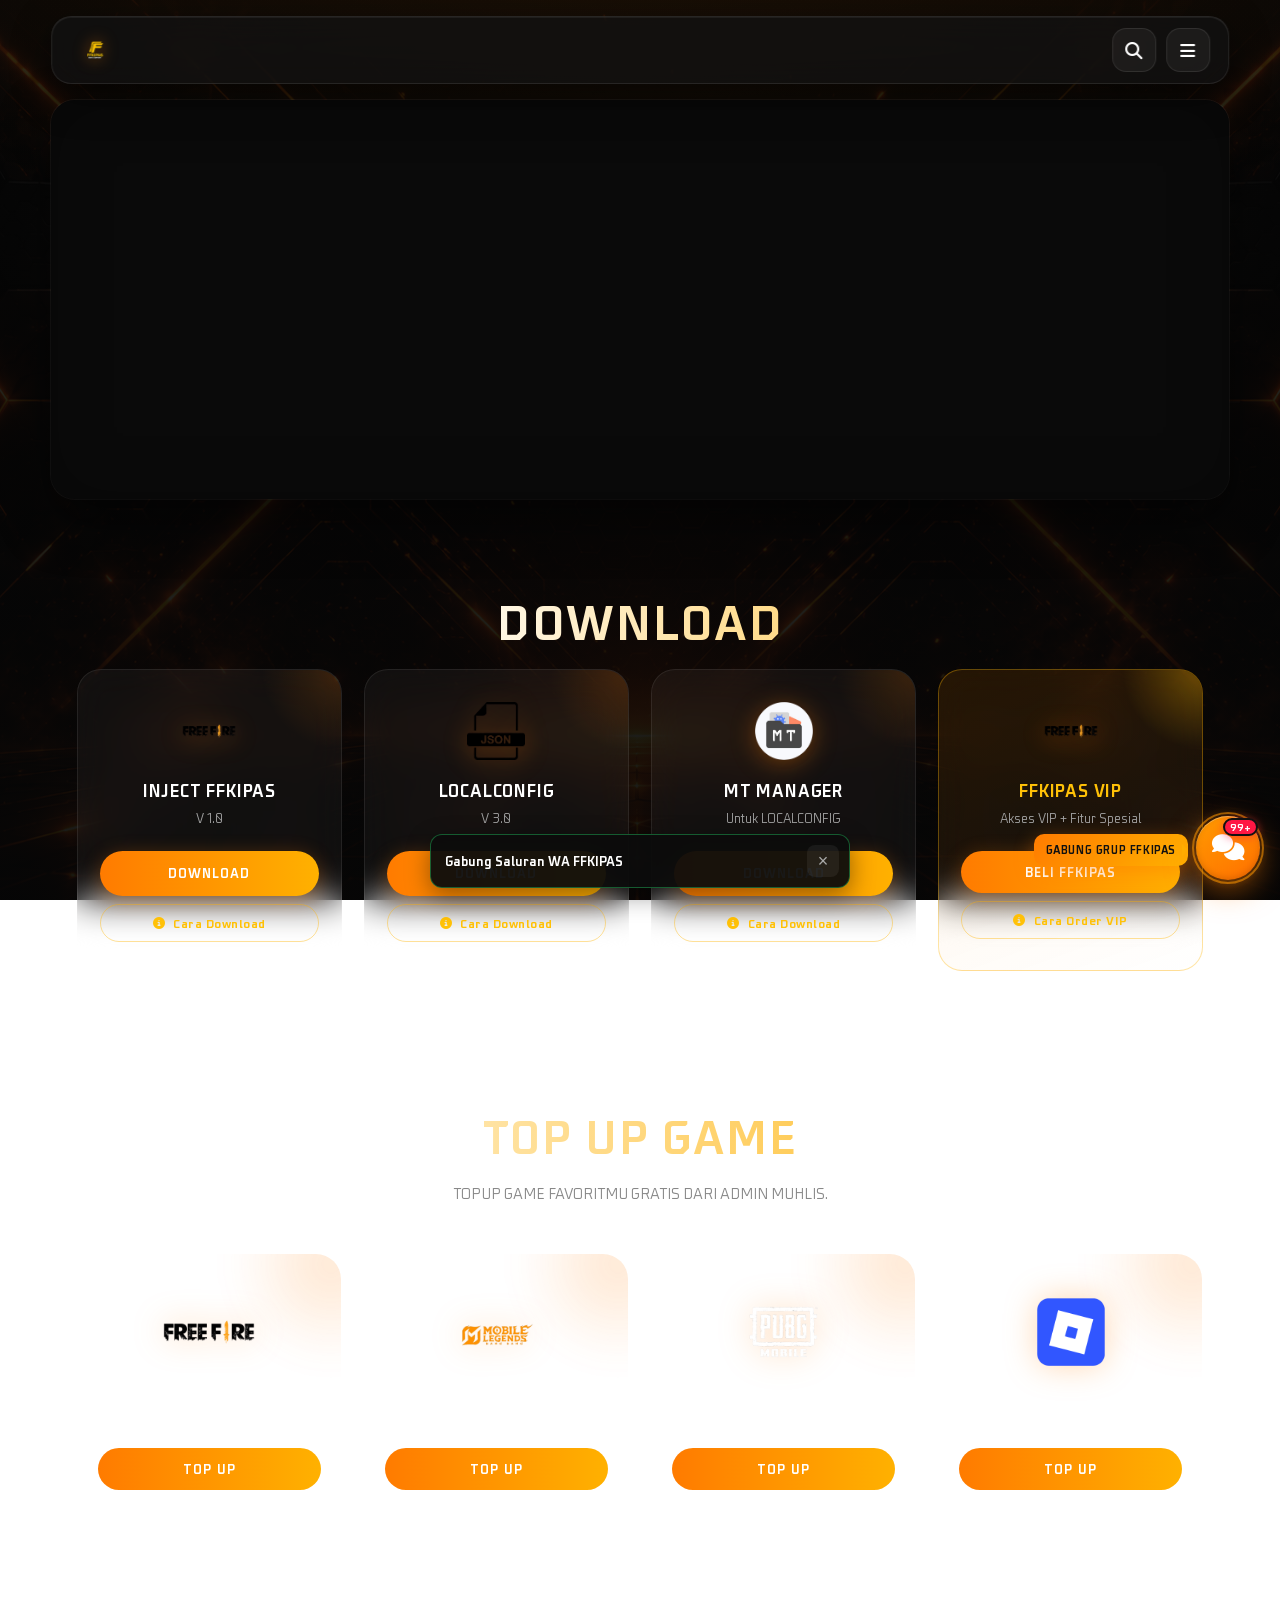
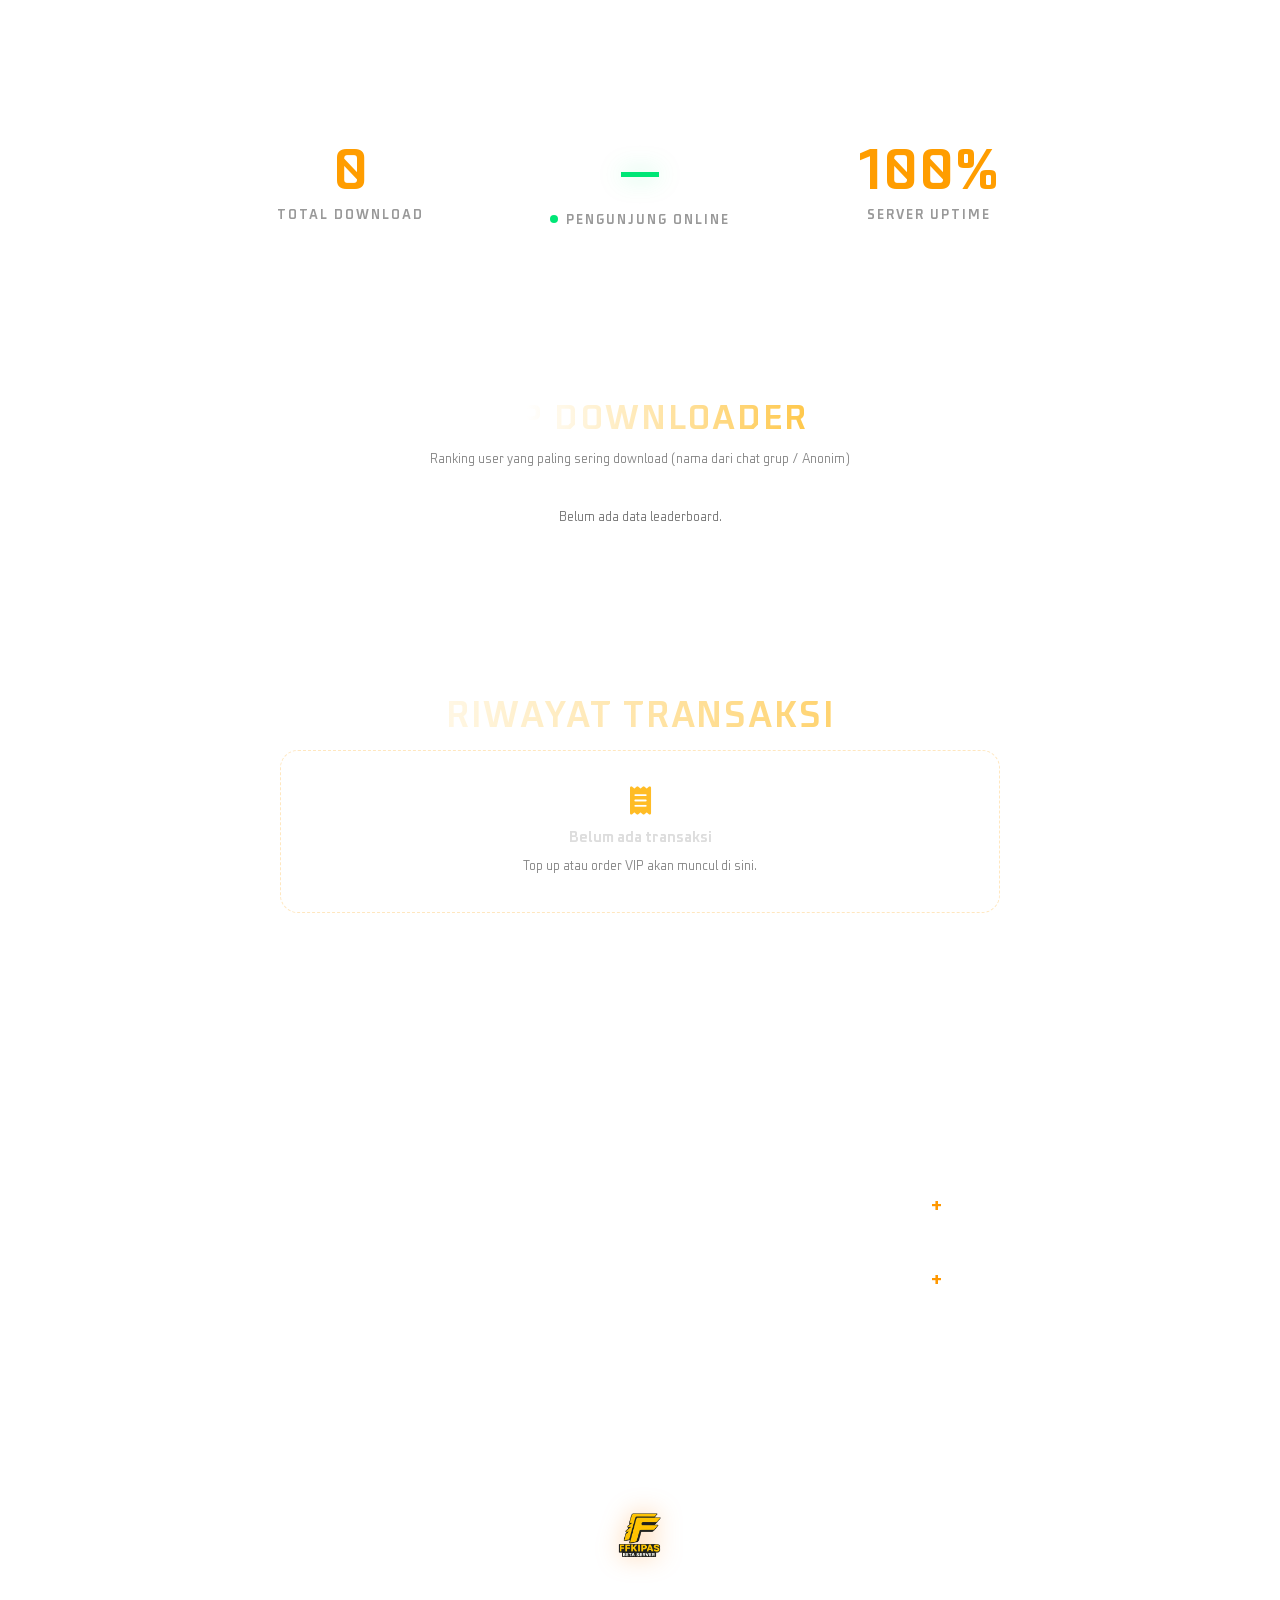
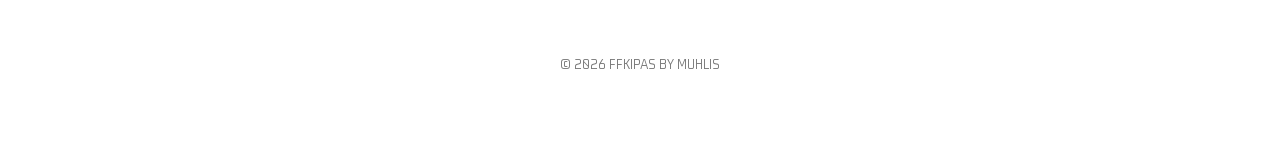
==== commit a3460f48: "Add files via upload" ====
--- a/index.html
+++ b/index.html
@@ -118,7 +118,7 @@
             <h3>INJECT FFKIPAS</h3>
             <p>V 1.0</p>
             <div class="card-btns">
-                <a class="btn-primary" href="https://sfl.gl/OoMb">Download</a>
+                <a class="btn-primary" href="https://move2link.co/muhlis">Download</a>
                 <button type="button" class="btn-howto open-download-howto">
                     <i class="fa-solid fa-circle-info"></i> Cara Download
                 </button>
@@ -131,7 +131,7 @@
             <h3>LOCALCONFIG</h3>
             <p>V 3.0</p>
             <div class="card-btns">
-                <a class="btn-primary" href="https://sfl.gl/OoMb">Download</a>
+                <a class="btn-primary" href="https://move2link.co/muhlis">Download</a>
                 <button type="button" class="btn-howto open-download-howto">
                     <i class="fa-solid fa-circle-info"></i> Cara Download
                 </button>
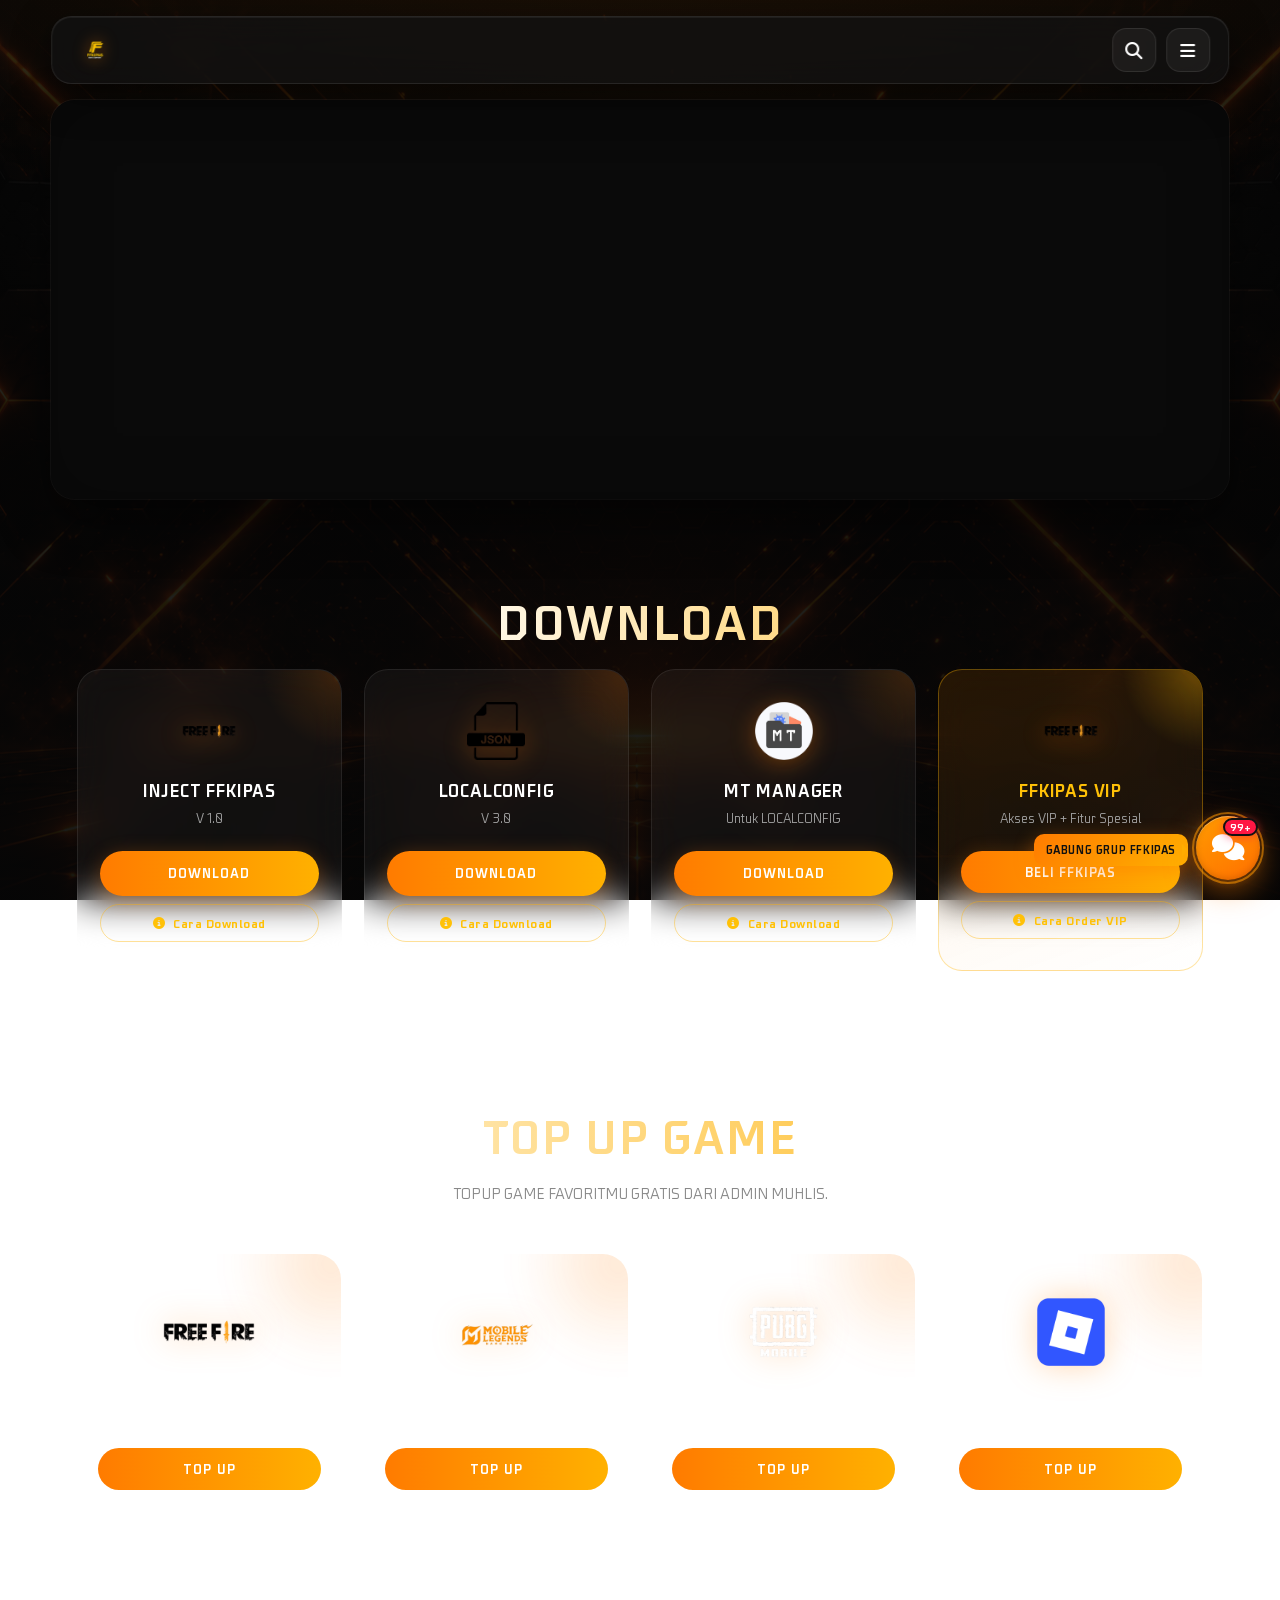
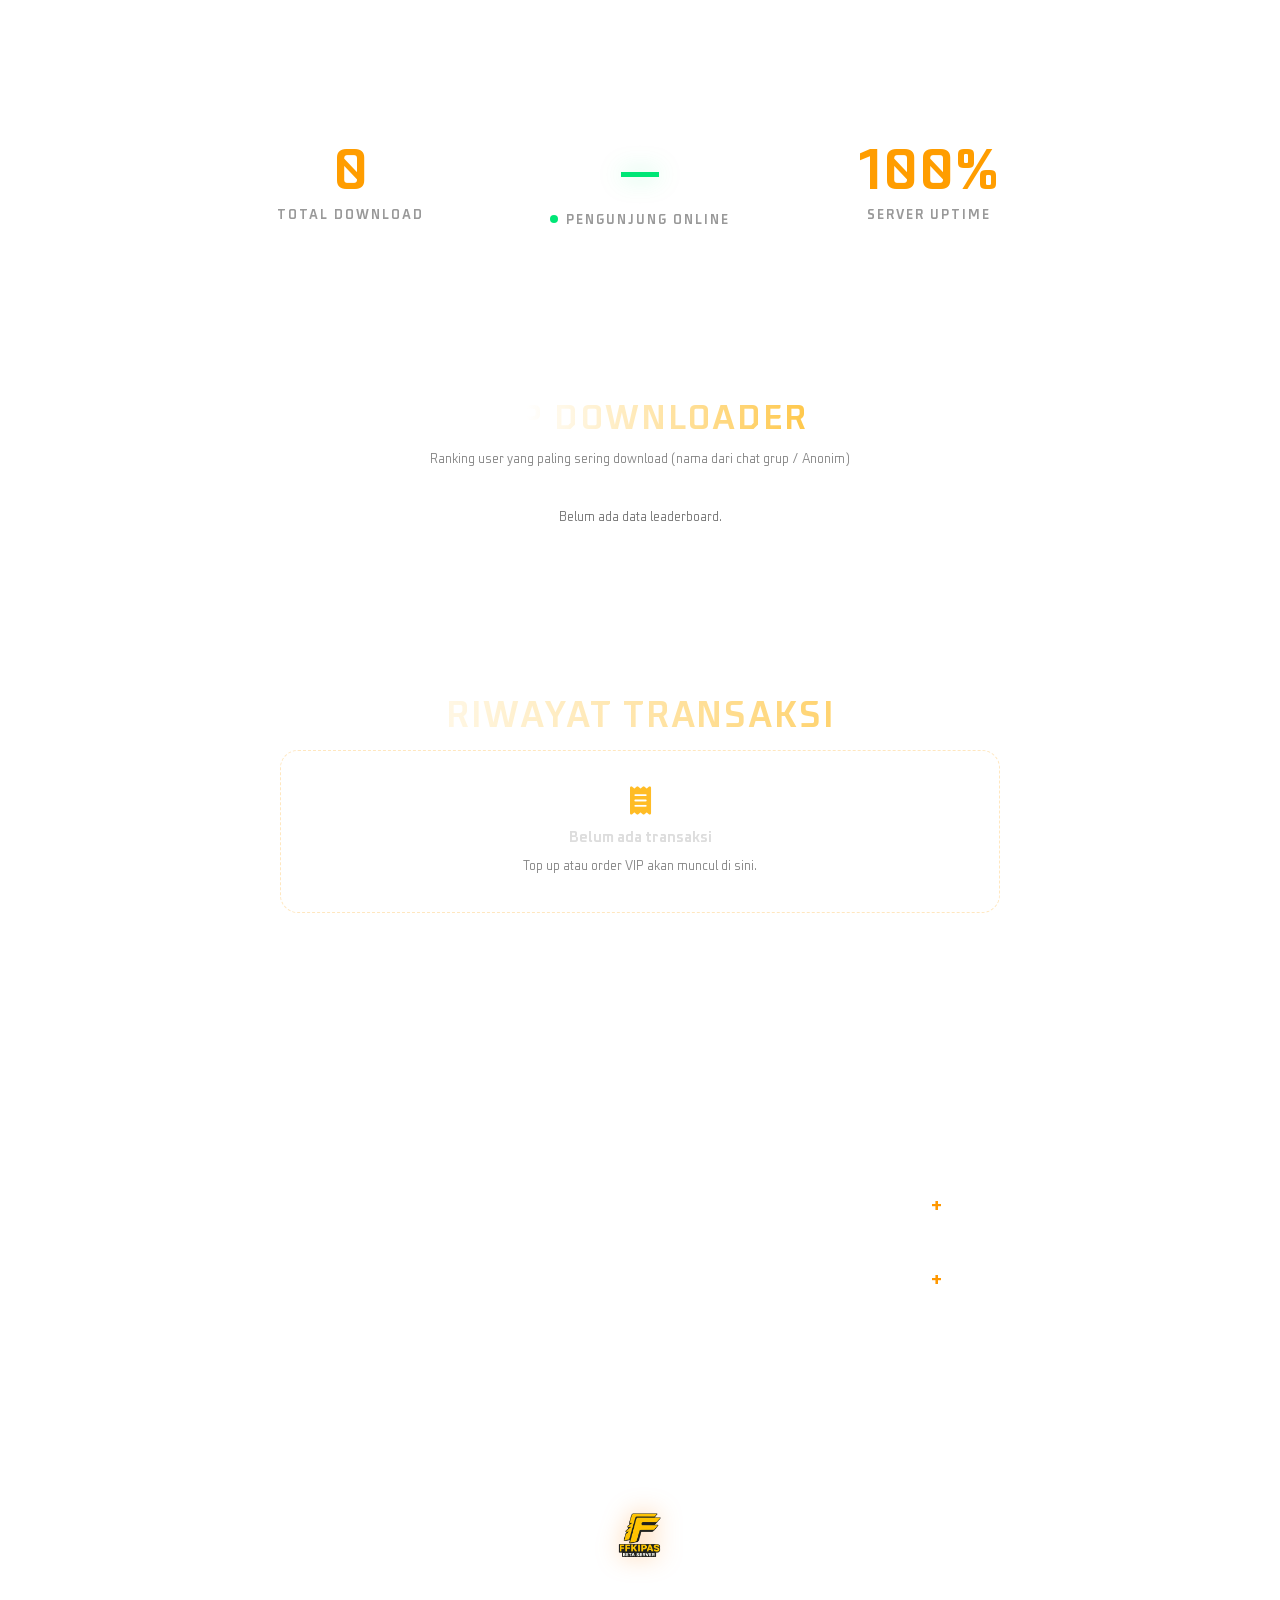
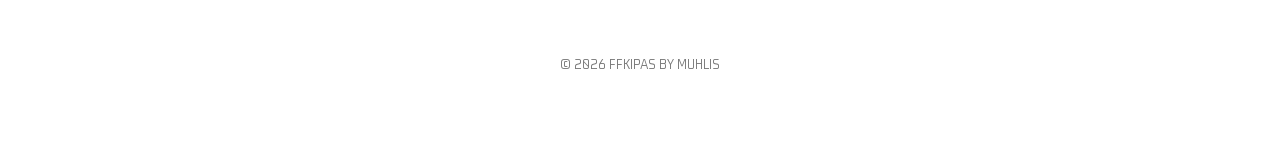
==== commit 455b1935: "Add files via upload" ====
--- a/index.html
+++ b/index.html
@@ -13,7 +13,7 @@
 <link href="https://fonts.googleapis.com" rel="preconnect"/>
 <link crossorigin="" href="https://fonts.gstatic.com" rel="preconnect"/>
 <link href="https://fonts.googleapis.com/css2?family=Orbitron:wght@600;700;800;900&family=Oxanium:wght@500;600;700;800&family=Outfit:wght@300;400;500;600;700;800&display=swap" rel="stylesheet"/>
-<link href="style.css?v=20260905align" rel="stylesheet"/>
+<link href="style.css?v=20260906proc" rel="stylesheet"/>
 <link rel="stylesheet" href="https://cdnjs.cloudflare.com/ajax/libs/font-awesome/6.7.2/css/all.min.css">
 </head>
 <body>
@@ -294,11 +294,20 @@
 <!-- PROCESSING -->
 <div class="processing" id="processing">
     <div class="processing-box">
-        <div class="loader-circle"></div>
+        <div class="proc-loader">
+            <div class="proc-ring proc-ring-1"></div>
+            <div class="proc-ring proc-ring-2"></div>
+            <div class="proc-core"><i class="fa-solid fa-bolt"></i></div>
+        </div>
         <h2 id="loadingTitle">Memproses Pesanan...</h2>
         <p id="loadingDesc">Mohon tunggu sebentar.</p>
+        <div class="proc-steps" id="procSteps">
+            <span class="proc-step active" data-s="1">Cek UID</span>
+            <span class="proc-step" data-s="2">Bayar</span>
+            <span class="proc-step" data-s="3">Invoice</span>
+        </div>
         <div class="progress">
-            <div id="progressBar"></div>
+            <div id="progressBar"><span class="progress-shine"></span></div>
         </div>
         <p id="progressText">0%</p>
     </div>
@@ -684,6 +693,6 @@
 <script src="https://www.gstatic.com/firebasejs/10.12.2/firebase-app-compat.js"></script>
 <script src="https://www.gstatic.com/firebasejs/10.12.2/firebase-database-compat.js"></script>
 
-<script src="script.js?v=20260905align"></script>
+<script src="script.js?v=20260906proc"></script>
 </body>
 </html>
--- a/style.css
+++ b/style.css
@@ -1532,84 +1532,154 @@
 
 .diamond-grid {
   display: grid;
-  grid-template-columns: repeat(2, 1fr);
-  gap: 12px;
-  margin: 4px 0;
+  grid-template-columns: repeat(3, 1fr);
+  gap: 10px;
+  margin: 6px 0 8px;
 }
 
 .diamond-card {
-  padding: 16px 12px;
-  background: #1a1a1a;
-  border: 1.5px solid rgba(255, 255, 255, 0.07);
+  padding: 14px 10px 12px;
+  background:
+    linear-gradient(165deg, rgba(255,255,255,0.06) 0%, rgba(20,20,20,0.9) 40%, #121212 100%);
+  border: 1px solid rgba(255, 255, 255, 0.09);
   border-radius: 16px;
   cursor: pointer;
-  transition: all 0.25s ease;
+  transition: transform 0.22s ease, border-color 0.22s, box-shadow 0.22s, background 0.22s;
   text-align: center;
   font-weight: 700;
   position: relative;
+  overflow: hidden;
+  min-height: 96px;
+  display: flex;
+  flex-direction: column;
+  align-items: center;
+  justify-content: center;
+  gap: 2px;
+}
+
+.diamond-card::before {
+  content: "";
+  position: absolute;
+  inset: 0;
+  background: linear-gradient(125deg, transparent 40%, rgba(255,255,255,0.08) 50%, transparent 60%);
+  transform: translateX(-120%);
+  transition: transform 0.55s ease;
+  pointer-events: none;
+}
+
+.diamond-card:hover::before {
+  transform: translateX(120%);
 }
 
 .diamond-card b {
   font-size: 15px;
-}
-
-.diamond-card span {
+  letter-spacing: 0.2px;
+  color: #fff;
+  line-height: 1.2;
+}
+
+.diamond-card .diamond-price {
   display: block;
-  margin-top: 6px;
-  color: #ffb100;
-  font-size: 13px;
+  margin-top: 4px;
+  color: #ffc107;
+  font-size: 12.5px;
+  font-weight: 800;
+  letter-spacing: 0.2px;
+}
+
+.diamond-card .diamond-price small {
+  font-size: 10px;
+  font-weight: 700;
+  opacity: 0.85;
+  margin-right: 1px;
 }
 
 .diamond-card:hover {
-  border-color: rgba(255, 123, 0, 0.5);
-  transform: translateY(-3px);
+  border-color: rgba(255, 152, 0, 0.55);
+  transform: translateY(-4px);
+  box-shadow: 0 10px 28px rgba(0,0,0,0.35), 0 0 20px rgba(255, 123, 0, 0.12);
 }
 
 .diamond-card.active {
-  border: 2px solid #ff7b00;
-  background: rgba(255, 123, 0, 0.12);
-  box-shadow: 0 0 24px rgba(255, 123, 0, 0.3);
-  transform: scale(1.03);
-}
+  border: 1.5px solid #ff9800;
+  background:
+    linear-gradient(165deg, rgba(255, 152, 0, 0.22) 0%, rgba(40, 22, 0, 0.85) 45%, #14100a 100%);
+  box-shadow:
+    0 0 0 1px rgba(255, 152, 0, 0.25),
+    0 12px 32px rgba(255, 123, 0, 0.28);
+  transform: translateY(-2px) scale(1.02);
+}
+
+.diamond-card.active .diamond-price {
+  color: #ffe082;
+}
+
 .diamond-card .diamond-label {
   display: flex;
   align-items: center;
   justify-content: center;
   gap: 6px;
-  margin-bottom: 4px;
-}
+  margin-bottom: 2px;
+}
+
 .diamond-card .diamond-icon {
-  width: 28px;
-  height: 28px;
+  width: 32px;
+  height: 32px;
   object-fit: contain;
-  filter: drop-shadow(0 2px 8px rgba(80, 180, 255, 0.45));
+  filter: drop-shadow(0 2px 10px rgba(80, 180, 255, 0.5));
   flex-shrink: 0;
-}
+  transition: transform 0.25s ease, filter 0.25s;
+}
+
 .diamond-card:hover .diamond-icon,
 .diamond-card.active .diamond-icon {
-  transform: scale(1.08);
-  filter: drop-shadow(0 4px 12px rgba(80, 200, 255, 0.6));
-}
-.diamond-card .diamond-icon {
-  transition: transform 0.2s ease, filter 0.2s ease;
-}
-
-
-.diamond-card.active::after {
-  content: "✓";
+  transform: scale(1.12) rotate(-4deg);
+  filter: drop-shadow(0 4px 14px rgba(255, 180, 0, 0.45));
+}
+
+/* badge populer / best value */
+.diamond-card .dm-badge {
   position: absolute;
-  top: 8px;
-  right: 10px;
-  width: 22px;
-  height: 22px;
-  border-radius: 50%;
-  background: #00d26a;
+  top: 6px;
+  right: 6px;
+  font-size: 9px;
+  font-weight: 800;
+  letter-spacing: 0.4px;
+  text-transform: uppercase;
+  padding: 3px 6px;
+  border-radius: 6px;
+  line-height: 1;
+  z-index: 1;
+}
+.diamond-card .dm-badge.hot {
+  background: linear-gradient(135deg, #ff5252, #ff1744);
   color: #fff;
-  display: flex;
-  align-items: center;
-  justify-content: center;
-  font-size: 12px;
-  font-weight: bold;
+  box-shadow: 0 2px 8px rgba(255, 23, 68, 0.4);
+}
+.diamond-card .dm-badge.best {
+  background: linear-gradient(135deg, #ffb100, #ff7b00);
+  color: #1a0e00;
+  box-shadow: 0 2px 8px rgba(255, 123, 0, 0.4);
+}
+
+.diamond-card.dm-hot {
+  border-color: rgba(255, 80, 80, 0.35);
+}
+.diamond-card.dm-best {
+  border-color: rgba(255, 180, 0, 0.4);
+}
+
+@media (max-width: 420px) {
+  .diamond-grid {
+    grid-template-columns: repeat(2, 1fr);
+    gap: 8px;
+  }
+  .diamond-card {
+    min-height: 88px;
+    padding: 12px 8px 10px;
+  }
+  .diamond-card b { font-size: 14px; }
+  .diamond-card .diamond-icon { width: 26px; height: 26px; }
 }
 
 .custom-topup {
@@ -1775,29 +1845,101 @@
 .processing {
   position: fixed;
   inset: 0;
-  background: rgba(0, 0, 0, 0.78);
-  backdrop-filter: blur(8px);
+  background: rgba(0, 0, 0, 0.82);
+  backdrop-filter: blur(12px);
+  -webkit-backdrop-filter: blur(12px);
   display: none;
   align-items: center;
   justify-content: center;
   z-index: 10001;
 }
-
 .processing.active {
   display: flex;
+  animation: fadeIn 0.25s ease;
 }
 
 .processing-box {
-  width: 300px;
-  background: #121212;
-  border-radius: 22px;
-  padding: 36px 28px;
+  width: min(320px, 90vw);
+  background:
+    radial-gradient(ellipse 80% 60% at 50% 0%, rgba(255, 123, 0, 0.18), transparent 55%),
+    linear-gradient(180deg, #1a1612 0%, #0e0c0a 100%);
+  border-radius: 24px;
+  padding: 32px 26px 28px;
   text-align: center;
-  border: 1px solid rgba(255, 123, 0, 0.3);
-  box-shadow: 0 0 40px rgba(255, 123, 0, 0.15);
-  animation: slideUp 0.3s ease;
-}
-
+  border: 1px solid rgba(255, 152, 0, 0.35);
+  box-shadow:
+    0 28px 60px rgba(0, 0, 0, 0.55),
+    0 0 50px rgba(255, 123, 0, 0.18),
+    inset 0 1px 0 rgba(255, 255, 255, 0.06);
+  animation: procBoxIn 0.4s cubic-bezier(0.22, 1, 0.36, 1);
+  position: relative;
+  overflow: hidden;
+}
+.processing-box::after {
+  content: "";
+  position: absolute;
+  top: -40%;
+  left: -20%;
+  width: 60%;
+  height: 80%;
+  background: radial-gradient(circle, rgba(255, 180, 0, 0.12), transparent 70%);
+  pointer-events: none;
+  animation: procGlow 3s ease-in-out infinite;
+}
+
+@keyframes procBoxIn {
+  from { opacity: 0; transform: scale(0.88) translateY(16px); }
+  to { opacity: 1; transform: scale(1) translateY(0); }
+}
+@keyframes procGlow {
+  0%, 100% { opacity: 0.5; transform: translate(0, 0); }
+  50% { opacity: 1; transform: translate(30%, 10%); }
+}
+
+/* dual-ring loader */
+.proc-loader {
+  position: relative;
+  width: 72px;
+  height: 72px;
+  margin: 0 auto 18px;
+}
+.proc-ring {
+  position: absolute;
+  inset: 0;
+  border-radius: 50%;
+  border: 3px solid transparent;
+}
+.proc-ring-1 {
+  border-top-color: #ff7b00;
+  border-right-color: rgba(255, 123, 0, 0.35);
+  animation: spin 0.85s linear infinite;
+}
+.proc-ring-2 {
+  inset: 8px;
+  border-bottom-color: #ffb100;
+  border-left-color: rgba(255, 177, 0, 0.3);
+  animation: spin 1.2s linear infinite reverse;
+}
+.proc-core {
+  position: absolute;
+  inset: 18px;
+  border-radius: 50%;
+  background: linear-gradient(145deg, rgba(255, 152, 0, 0.25), rgba(255, 80, 0, 0.1));
+  border: 1px solid rgba(255, 177, 0, 0.35);
+  display: flex;
+  align-items: center;
+  justify-content: center;
+  color: #ffc107;
+  font-size: 18px;
+  animation: procCorePulse 1.4s ease-in-out infinite;
+  box-shadow: 0 0 20px rgba(255, 123, 0, 0.35);
+}
+@keyframes procCorePulse {
+  0%, 100% { transform: scale(1); box-shadow: 0 0 16px rgba(255, 123, 0, 0.3); }
+  50% { transform: scale(1.08); box-shadow: 0 0 28px rgba(255, 177, 0, 0.5); }
+}
+
+/* legacy loader fallback */
 .loader-circle {
   width: 56px;
   height: 56px;
@@ -1809,36 +1951,98 @@
 }
 
 .processing-box h2 {
+  font-family: var(--font-display);
   font-size: 17px;
   margin-bottom: 6px;
-}
-
+  color: #fff;
+  letter-spacing: 0.4px;
+  position: relative;
+  z-index: 1;
+}
 .processing-box p {
-  color: #888;
+  color: #999;
   font-size: 13px;
+  position: relative;
+  z-index: 1;
+}
+
+.proc-steps {
+  display: flex;
+  justify-content: center;
+  gap: 6px;
+  margin: 14px 0 4px;
+  position: relative;
+  z-index: 1;
+}
+.proc-step {
+  font-size: 10.5px;
+  font-weight: 800;
+  letter-spacing: 0.4px;
+  text-transform: uppercase;
+  padding: 5px 9px;
+  border-radius: 8px;
+  background: rgba(255, 255, 255, 0.04);
+  border: 1px solid rgba(255, 255, 255, 0.08);
+  color: #666;
+  transition: all 0.3s ease;
+}
+.proc-step.active {
+  color: #1a0e00;
+  background: linear-gradient(135deg, #ffb100, #ff7b00);
+  border-color: transparent;
+  box-shadow: 0 4px 14px rgba(255, 123, 0, 0.35);
+}
+.proc-step.done {
+  color: #7dffa0;
+  background: rgba(0, 200, 83, 0.12);
+  border-color: rgba(0, 200, 83, 0.3);
 }
 
 .progress {
-  margin-top: 20px;
-  height: 6px;
-  background: #222;
-  border-radius: 10px;
+  margin-top: 16px;
+  height: 8px;
+  background: rgba(255, 255, 255, 0.06);
+  border-radius: 12px;
   overflow: hidden;
-}
-
+  border: 1px solid rgba(255, 255, 255, 0.06);
+  position: relative;
+  z-index: 1;
+}
 #progressBar {
   height: 100%;
   width: 0;
-  background: linear-gradient(90deg, #ff7b00, #ffb100);
-  border-radius: 10px;
-  transition: width 0.1s linear;
-}
-
+  background: linear-gradient(90deg, #ff6a00, #ffb100, #ffe082);
+  background-size: 200% 100%;
+  border-radius: 12px;
+  transition: width 0.12s linear;
+  position: relative;
+  animation: progressFlow 1.5s linear infinite;
+  box-shadow: 0 0 12px rgba(255, 152, 0, 0.45);
+}
+@keyframes progressFlow {
+  0% { background-position: 0% 50%; }
+  100% { background-position: 200% 50%; }
+}
+#progressBar .progress-shine {
+  position: absolute;
+  top: 0; left: 0; bottom: 0;
+  width: 40%;
+  background: linear-gradient(90deg, transparent, rgba(255,255,255,0.35), transparent);
+  animation: shineMove 1.2s ease-in-out infinite;
+}
+@keyframes shineMove {
+  0% { transform: translateX(-100%); }
+  100% { transform: translateX(280%); }
+}
 #progressText {
   margin-top: 10px;
-  font-size: 13px;
-  color: #ffb100;
-  font-weight: 600;
+  font-size: 14px;
+  color: #ffc107;
+  font-weight: 800;
+  font-variant-numeric: tabular-nums;
+  letter-spacing: 0.5px;
+  position: relative;
+  z-index: 1;
 }
 
 .invoice {
@@ -4700,3 +4904,57 @@
 @media (max-width: 480px) {
   .wa-bar { bottom: 78px; } /* di atas FAB chat */
 }
+
+
+/* Invoice cooler entrance */
+.invoice.active .invoice-box {
+  animation: invReveal 0.5s cubic-bezier(0.22, 1, 0.36, 1);
+}
+@keyframes invReveal {
+  0% { opacity: 0; transform: scale(0.9) translateY(24px); }
+  60% { opacity: 1; transform: scale(1.02) translateY(-4px); }
+  100% { opacity: 1; transform: scale(1) translateY(0); }
+}
+.invoice.active .inv-paper {
+  animation: invPaperPop 0.55s cubic-bezier(0.22, 1, 0.36, 1) 0.05s both;
+}
+@keyframes invPaperPop {
+  from { opacity: 0; transform: translateY(12px) rotateX(8deg); }
+  to { opacity: 1; transform: none; }
+}
+.inv-stamp {
+  animation: stampIn 0.4s cubic-bezier(0.34, 1.4, 0.64, 1) 0.25s both;
+}
+@keyframes stampIn {
+  from { opacity: 0; transform: scale(0.5) rotate(-12deg); }
+  to { opacity: 1; transform: scale(1) rotate(0); }
+}
+.inv-stamp.stamp-paid {
+  animation: stampFlash 0.45s ease;
+}
+.inv-stamp.stamp-done {
+  animation: stampFlash 0.45s ease;
+}
+@keyframes stampFlash {
+  0% { transform: scale(0.85); filter: brightness(1.4); }
+  60% { transform: scale(1.08); }
+  100% { transform: scale(1); filter: brightness(1); }
+}
+.inv-total strong {
+  animation: pricePop 0.5s cubic-bezier(0.34, 1.4, 0.64, 1) 0.35s both;
+}
+@keyframes pricePop {
+  from { opacity: 0; transform: scale(0.8); }
+  to { opacity: 1; transform: scale(1); }
+}
+.inv-rows .inv-row {
+  animation: rowSlide 0.35s ease both;
+}
+.inv-rows .inv-row:nth-child(1) { animation-delay: 0.12s; }
+.inv-rows .inv-row:nth-child(2) { animation-delay: 0.18s; }
+.inv-rows .inv-row:nth-child(3) { animation-delay: 0.24s; }
+.inv-rows .inv-row:nth-child(4) { animation-delay: 0.3s; }
+@keyframes rowSlide {
+  from { opacity: 0; transform: translateX(-10px); }
+  to { opacity: 1; transform: none; }
+}
